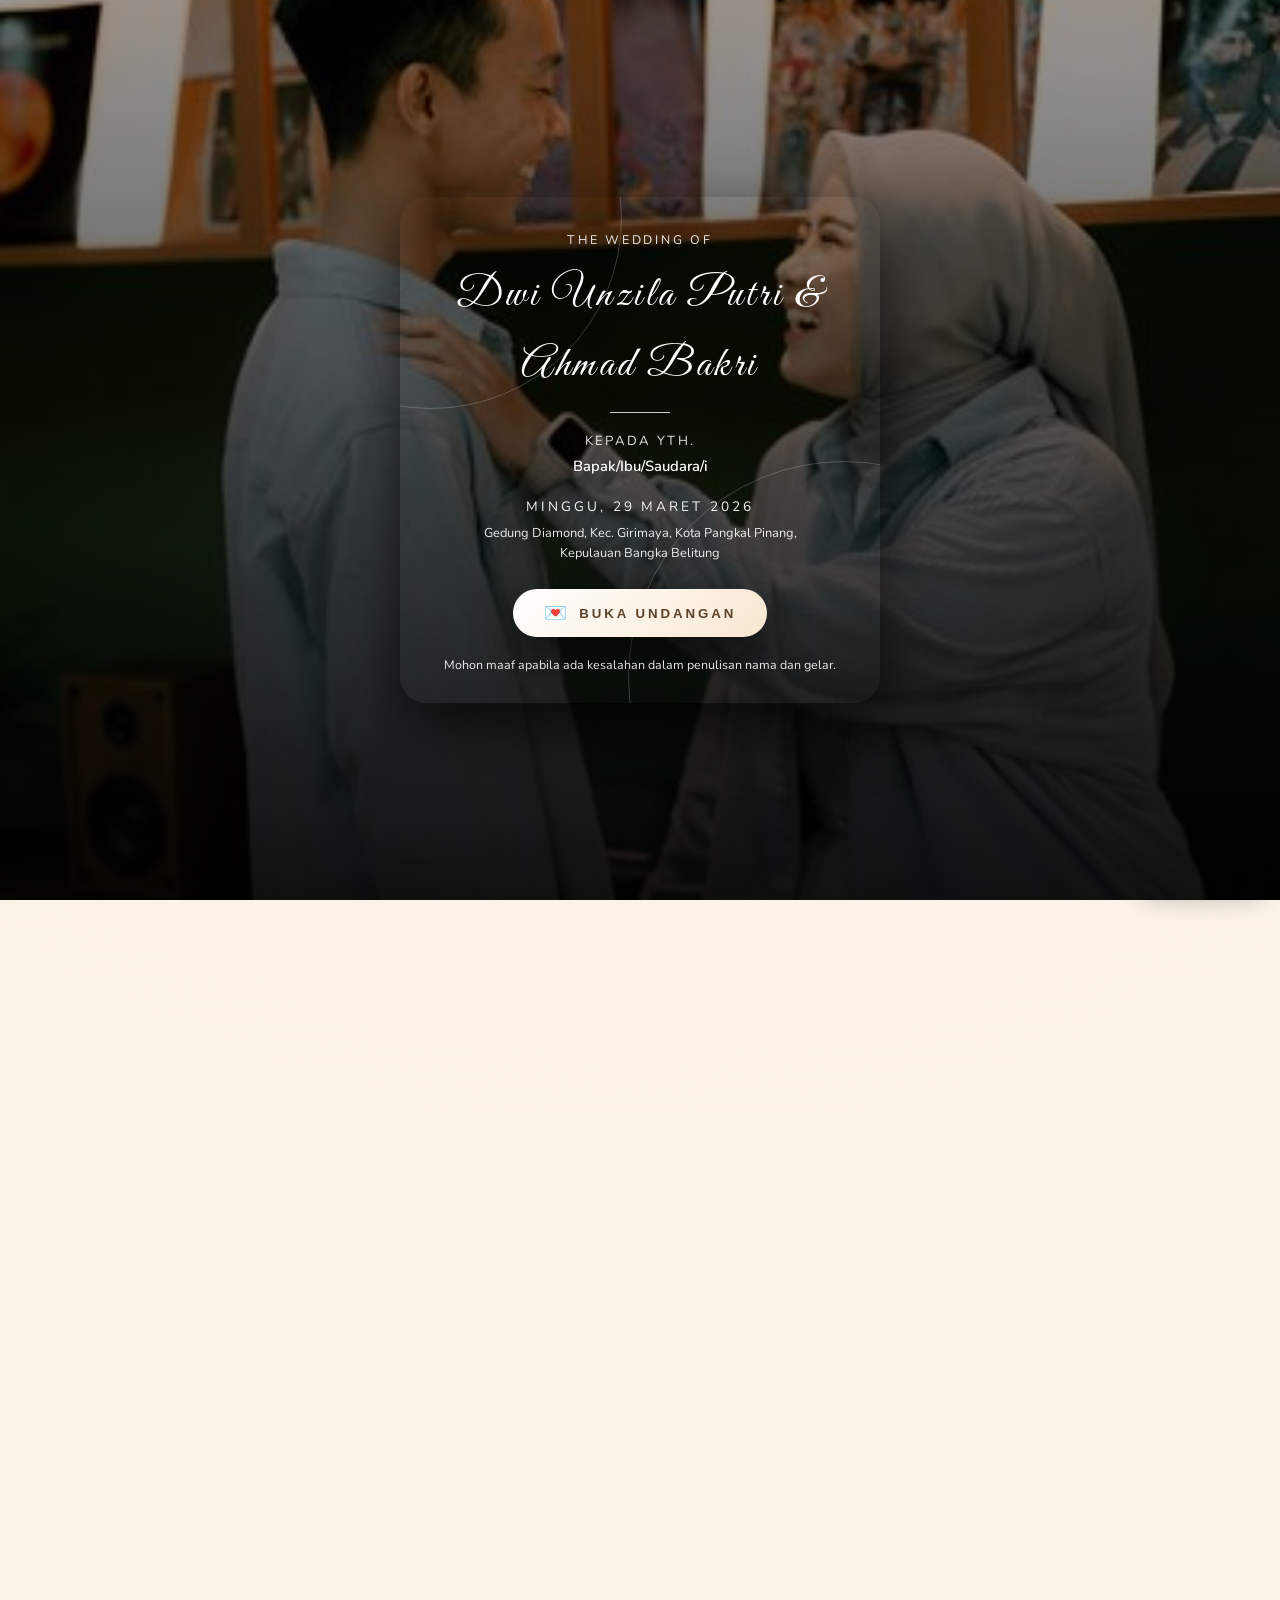
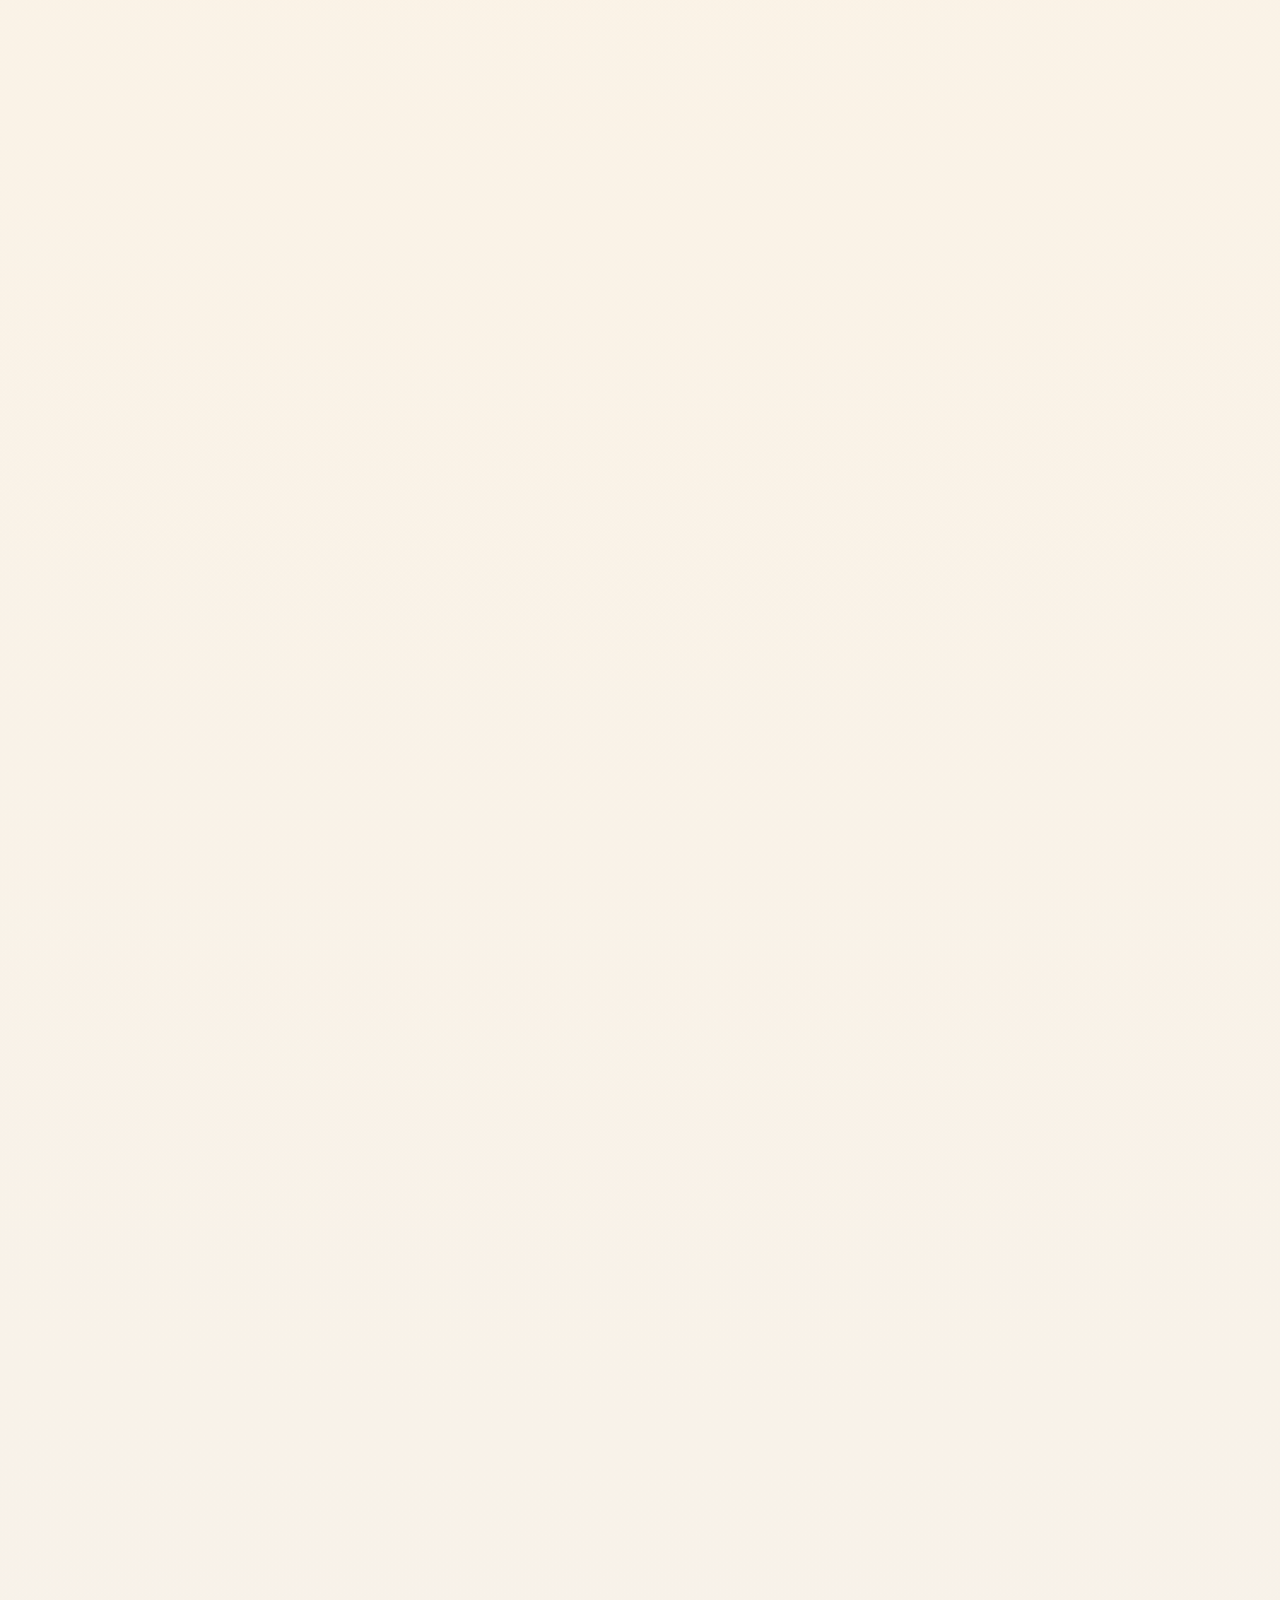
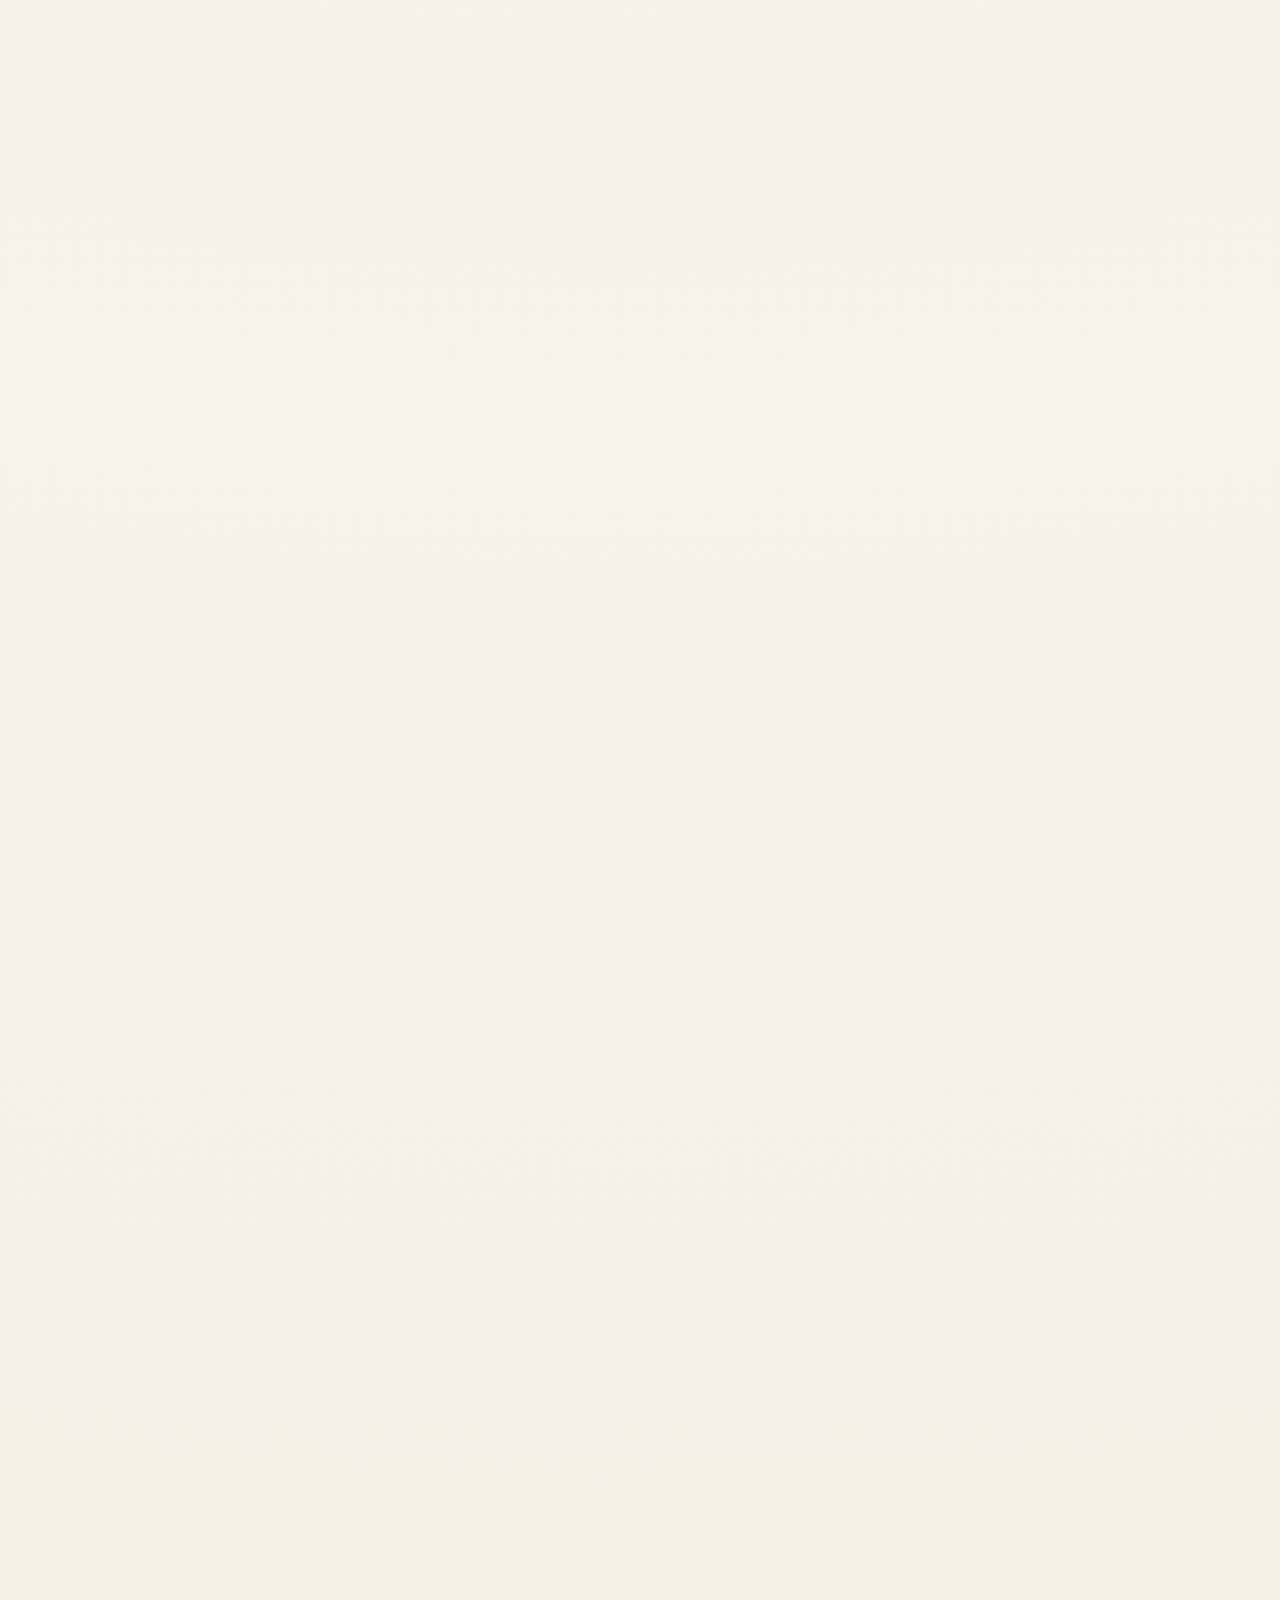
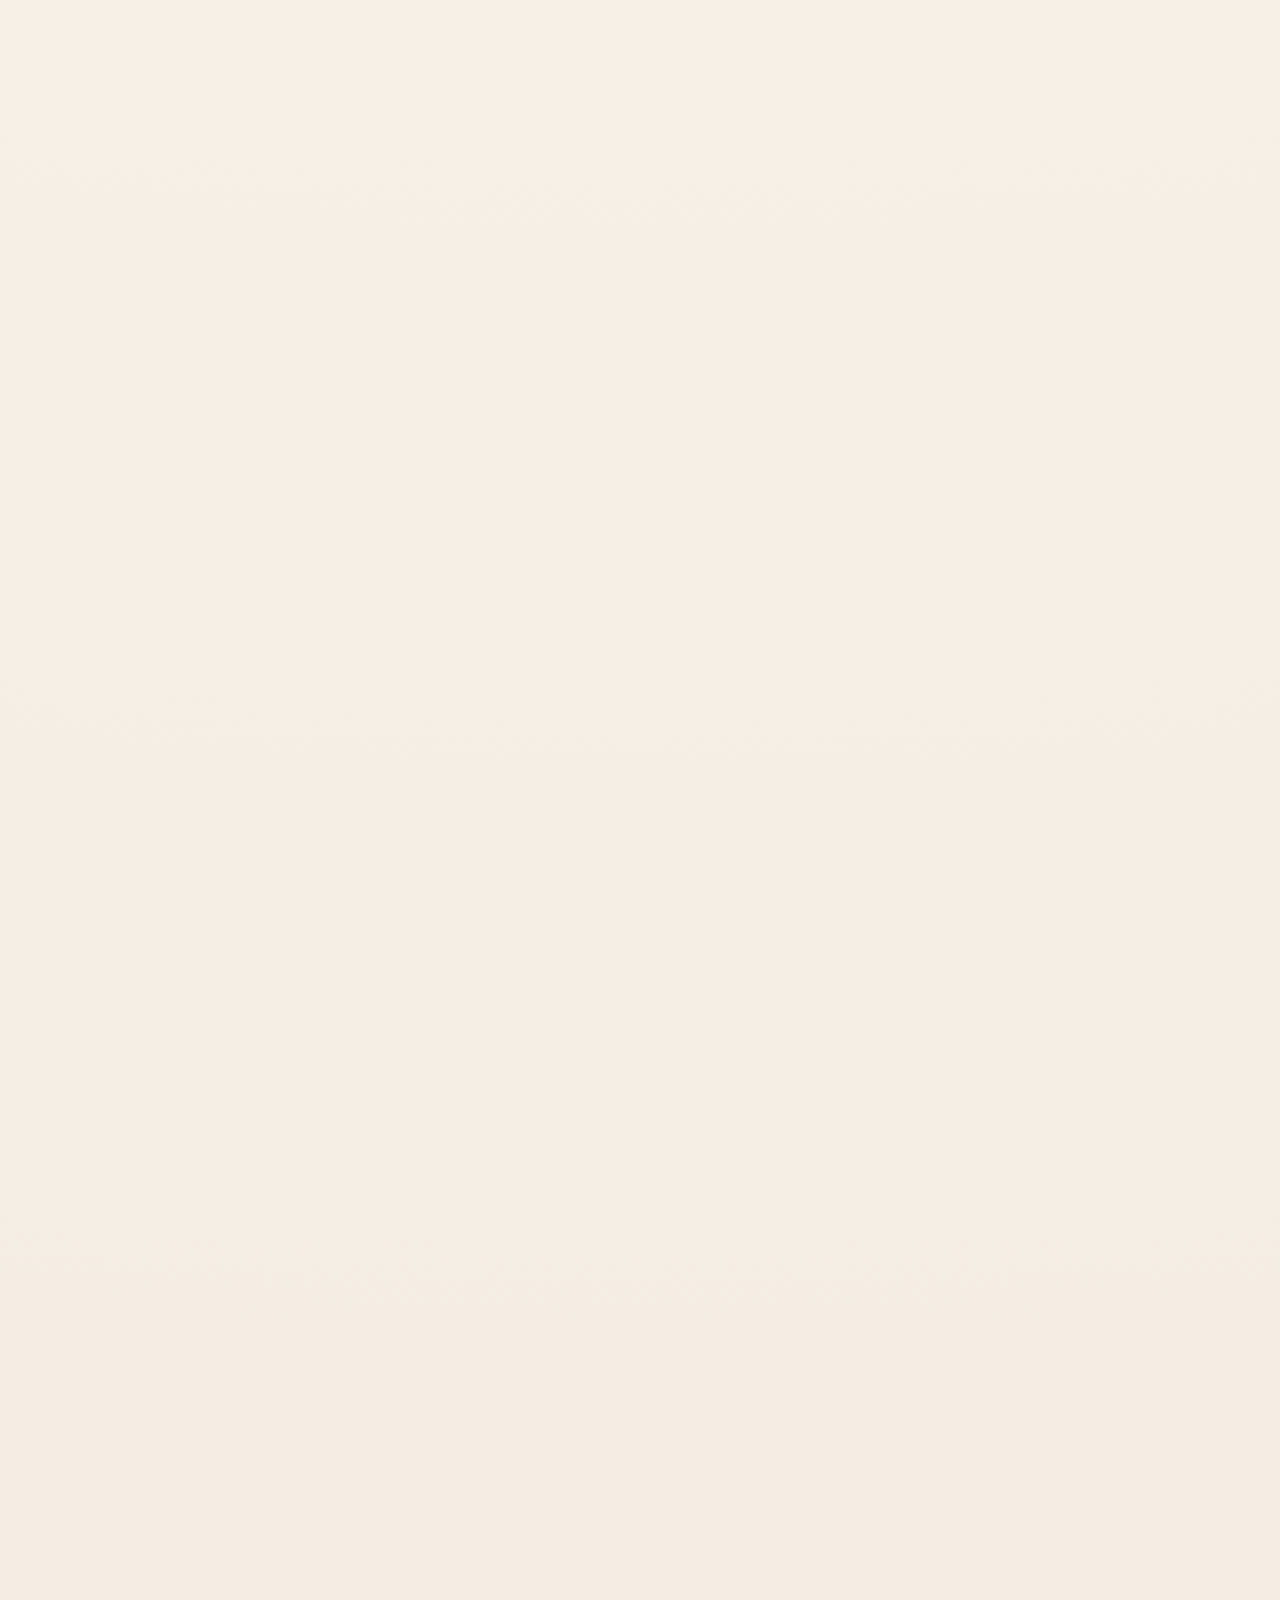
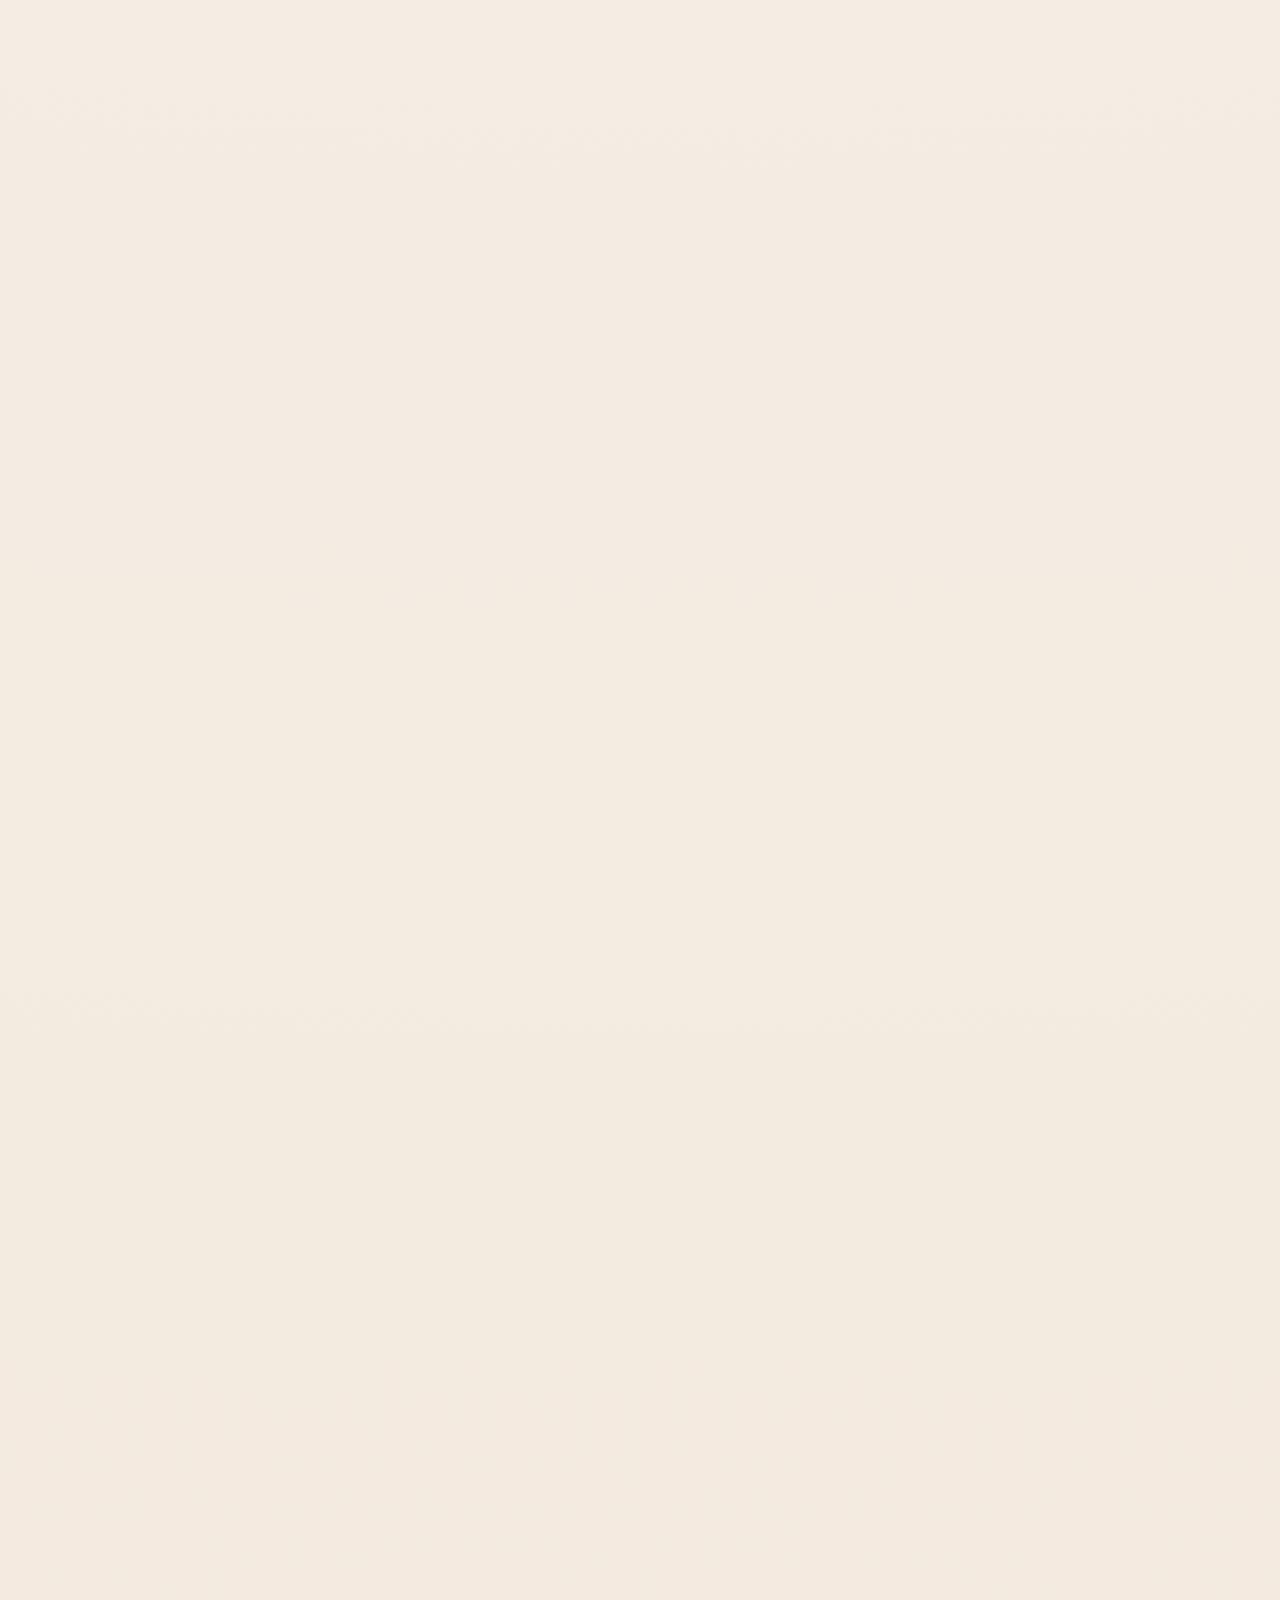
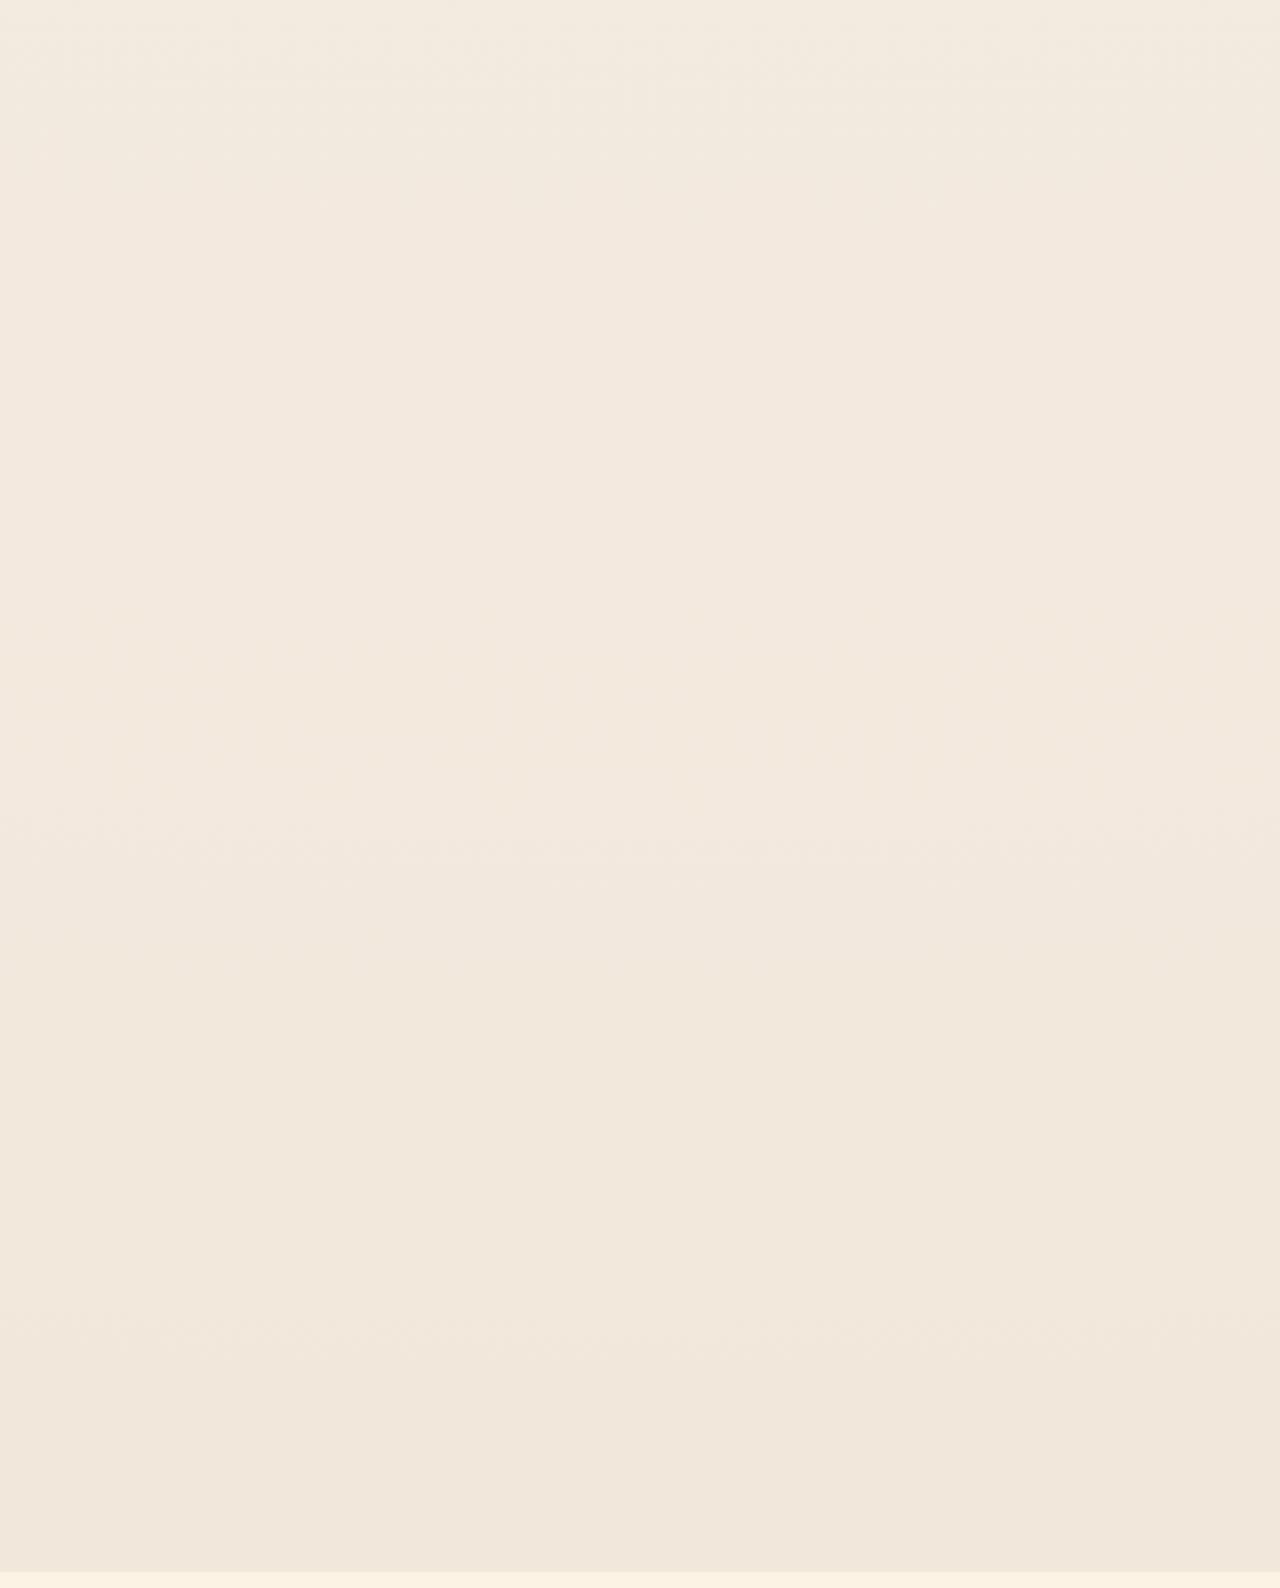
==== index.html @ 52fe36de "merubah jam, dll" ====
<!DOCTYPE html>
<html lang="id">
<head>
  <meta charset="UTF-8" />
  <title>Undangan Pernikahan Dwi Unzila Putri &amp; Ahmad Bakri</title>
  <meta name="viewport" content="width=device-width, initial-scale=1" />
  <meta name="description" content="Undangan pernikahan Dwi Unzila Putri &amp; Ahmad Bakri - Minggu, 29 Maret 2026 di Gedung Diamond, Kec. Girimaya, Kota Pangkal Pinang, Kepulauan Bangka Belitung.">

  <!-- Preload Critical Assets -->
  <link rel="preconnect" href="https://fonts.googleapis.com">
  <link rel="preconnect" href="https://fonts.gstatic.com" crossorigin>
  <link rel="preconnect" href="https://www.gstatic.com">
  
  <!-- Restored aesthetic fonts (Cinzel, Nunito, Great Vibes) -->
  <link href="https://fonts.googleapis.com/css2?family=Cinzel:wght@400;500;600;700&family=Nunito:wght@300;400;500;600;700&family=Great+Vibes&display=swap" rel="stylesheet">
  <link rel="stylesheet" href="styles.css">
  <link rel="manifest" href="manifest.json">
  
</head>
<body class="locked">

  <!-- Musik (lazy load) -->
  <audio id="bgm" loop preload="metadata">
    <source src="bergema.mp3" type="audio/mpeg">
  </audio>

  <!-- COVER -->
  <div id="cover">
    <div id="coverInner">
      <div class="cover-content">
        <div class="cover-sub">The Wedding of</div>
        <div class="cover-names">Dwi Unzila Putri &amp; Ahmad Bakri</div>
        <div class="cover-line"></div>
        <div class="cover-greeting">Kepada Yth.</div>
        <div class="cover-guest" id="guestNameCover">Bapak/Ibu/Saudara/i</div>

        <div class="cover-date">Minggu, 29 Maret 2026</div>
        <div class="cover-location">
          Gedung Diamond, Kec. Girimaya, Kota Pangkal Pinang,<br />Kepulauan Bangka Belitung
        </div>

        <button id="btnOpenCover" class="cover-btn">
          <span class="icon">💌</span><span>Buka Undangan</span>
        </button>

        <p class="cover-note">
          Mohon maaf apabila ada kesalahan dalam penulisan nama dan gelar.
        </p>
        <!-- <p style="font-size:0.9rem; margin-top:0.6rem; opacity:0.9;">Lagu: <strong>Bergema Sampai Selamanya</strong> — Nadhif Basalamah (<a href="https://www.youtube.com/watch?v=gvunApwKIiY&list=RDgvunApwKIiY&start_radio=1" target="_blank" rel="noopener noreferrer">YouTube</a>)</p> -->
      </div>
    </div>
  </div>

  <!-- Top Nav -->
  <div class="top-nav">
    <div class="top-nav-inner">
      <span class="brand">Zila &amp; Bakri</span>
      <button class="nav-toggle" id="navToggle">☰</button>
      <div class="nav-links" id="navLinks">
        <button data-scroll="#hero">Home</button>
        <button data-scroll="#welcome">Welcome</button>
        <button data-scroll="#couple">Mempelai</button>
        <button data-scroll="#story">Love Story</button>
        <button data-scroll="#event">Event</button>
        <button data-scroll="#location">Lokasi</button>
        <button data-scroll="#gift">Wedding Gift</button>
        <button data-scroll="#rsvp">RSVP</button>
        <button data-scroll="#gallery">Galeri</button>
        <button data-scroll="#livestream">Livestream</button>
      </div>
    </div>
  </div>

  <!-- Floating FAB -->
  <div class="floating-actions">
    <div class="fab" id="fabRSVP">
      <span class="icon">💚</span><span>RSVP</span>
    </div>
    <div class="fab" id="fabMusic">
      <span class="icon">🎵</span><span id="fabMusicLabel">Musik On/Off</span>
    </div>
  </div>

  <!-- PAGE -->
  <main id="page">
    <!-- HERO -->
    <section id="hero" class="hero">

      <div class="hero-inner">
        <div class="hero-left">
          <div class="hero-left-sub">The Wedding of</div>
          <div class="hero-names">Dwi Unzila Putri &amp; Ahmad Bakri</div>
          <div class="hero-line"></div>
          <div class="hero-date">Minggu, 29 Maret 2026</div>
          <div class="hero-location">
            Gedung Diamond, Kec. Girimaya, Kota Pangkal Pinang,<br />Kepulauan Bangka Belitung
          </div>

          <div class="countdown-wrapper">
            <div class="countdown-label">Menuju Akad Nikah</div>
            <div id="countdown" class="countdown">
              <div class="countdown-item">
                <span id="cd-days" class="countdown-number">00</span>
                <span class="countdown-text">Hari</span>
              </div>
              <div class="countdown-item">
                <span id="cd-hours" class="countdown-number">00</span>
                <span class="countdown-text">Jam</span>
              </div>
              <div class="countdown-item">
                <span id="cd-minutes" class="countdown-number">00</span>
                <span class="countdown-text">Menit</span>
              </div>
              <div class="countdown-item">
                <span id="cd-seconds" class="countdown-number">00</span>
                <span class="countdown-text">Detik</span>
              </div>
            </div>
            <div id="countdown-finish" style="display:none; font-size:0.8rem; margin-top:0.4rem; opacity:0.9;">
              Acara akad nikah telah berlangsung. Terima kasih atas doa dan restu Anda.
            </div>
          </div>

          <p class="hero-p">
            Tanpa mengurangi rasa hormat, kami mengundang Bapak/Ibu/Saudara/i untuk
            menghadiri acara pernikahan kami serta memberikan doa restu.
          </p>
        </div>

        <div class="hero-right">
          <div class="hero-photo-main reveal">
            <img src="foto/galeri/ZAR03742.jpg" alt="Dwi Unzila Putri &amp; Ahmad Bakri" loading="lazy" decoding="async" />
          </div>
          <div class="hero-mini-row">
            <div class="hero-mini reveal">
              <img src="foto/cpw.jpg" alt="Mempelai Wanita" loading="lazy" decoding="async" />
            </div>
            <div class="hero-mini reveal">
              <img src="foto/cpp.jpg" alt="Mempelai Pria" loading="lazy" decoding="async" />
            </div>
          </div>

          <div class="hero-scroll-indicator">
            <span>Gulir ke bawah</span>
            <span class="icon">⬇</span>
          </div>
        </div>
      </div>
    </section>

    <!-- WELCOME -->
    <section id="welcome" class="section-decor">
      <div class="container">
        <div class="intro-grid">
          <div class="intro-text-block reveal hover-rise">
            <div class="intro-heading">Welcome To Our Wedding</div>
            <p>
              Dengan memohon rahmat dan ridha Allah Subhanahu Wa Ta'ala, kami bermaksud
              menyelenggarakan akad dan resepsi pernikahan putra-putri kami:
            </p>
            <p style="margin-top:0.8rem;">
              Tuhan membuat segala sesuatu indah pada waktu-Nya, indah saat Dia
              mempertemukan, indah saat Dia menumbuhkan kasih, dan indah saat Dia
              mempersatukan kami dalam pernikahan yang suci.
            </p>
          </div>

          <div class="intro-quote-card reveal hover-rise">
            <div class="intro-quote-inner">
              <span class="arab">
                وَمِنْ آيَاتِهِ أَنْ خَلَقَ لَكُمْ مِنْ أَنفُسِكُمْ أَزْوَاجًا
                لِتَسْكُنُوا إِلَيْهَا وَجَعَلَ بَيْنَكُمْ مَوَدَّةً وَرَحْمَةً
              </span>
              <div>
                "Dan di antara tanda-tanda (kebesaran)-Nya ialah Dia menciptakan pasangan-pasangan
                untukmu dari jenismu sendiri, agar kamu cenderung dan merasa tenteram kepadanya,
                dan Dia menjadikan di antaramu rasa kasih dan sayang."
              </div>
              <small>(QS. Ar-Rum: 21)</small>
            </div>
          </div>
        </div>
      </div>
    </section>

    <!-- COUPLE -->
    <section id="couple" class="section-decor">
      <div class="container">
        <h2 class="section-title">Mempelai</h2>
        <p class="section-subtitle">Yang Berbahagia</p>
        <div class="section-divider"></div>

        <div class="couple-grid">
          <!-- Bride -->
          <div class="person-card reveal hover-rise">
            <div class="person-inner">
              <div class="person-photo">
                <img src="foto/cpw.jpg" alt="Dwi Unzila Putri" loading="lazy" decoding="async" />
              </div>
              <div class="person-role">Mempelai Wanita</div>
              <div class="person-name">Dwi Unzila Putri, A. Md. Stat.</div>
              <div class="person-full">
                <small style="font-size:0.85rem; opacity:0.8;">(Zila)</small><br />
                <span style="font-size:0.88rem;">Putri dari Bapak <strong>Abdurrani, S.H.</strong><br /> &amp; Ibu <strong>Tri Sugiharti, S.K.M., M.K.M.</strong></span>
              </div>
              <a class="person-ig" href="https://www.instagram.com/dwiunzila" target="_blank" rel="noopener noreferrer">
                <span class="icon">📸</span><span>@dwiunzila</span>
              </a>
            </div>
          </div>

          <!-- Groom -->
          <div class="person-card reveal hover-rise">
            <div class="person-inner">
              <div class="person-photo">
                <img src="foto/cpp.jpg" alt="Ahmad Bakri" loading="lazy" decoding="async" />
              </div>
              <div class="person-role">Mempelai Pria</div>
              <div class="person-name">Ahmad Bakri, A. Md. Stat.</div>
              <div class="person-full">
                <small style="font-size:0.85rem; opacity:0.8;">(Bakri)</small><br />
                <span style="font-size:0.88rem;">Putra dari Bapak <strong>H. Sahipan</strong><br /> &amp; Ibu <strong>Hj. Halidah</strong></span>
              </div>
              <a class="person-ig" href="https://www.instagram.com/ahmdbakrii" target="_blank" rel="noopener noreferrer">
                <span class="icon">📸</span><span>@ahmdbakrii</span>
              </a>
            </div>
          </div>
        </div>
      </div>
    </section>

    <!-- LOVE STORY – 3D CARD CAROUSEL -->
    <section id="story" class="section-decor">
      <div class="container">
        <h2 class="section-title">Love Story</h2>
        <p class="section-subtitle">Perjalanan Kami</p>
        <div class="section-divider"></div>

        <div class="story-carousel-wrapper reveal">
          <div class="story-carousel-shell hover-rise">
            <!-- motion graphic bubble love story -->
            <span class="motion-orb story-1"></span>
            <span class="motion-orb story-2"></span>

            <div class="story-intro-label">Kisah Singkat</div>
            <div class="story-intro-title">Perjalanan yang Allah Rangkai dengan Indah</div>
            <p class="story-intro-text">
              Setiap pertemuan memiliki waktu, setiap perjalanan memiliki cerita.
              Inilah rangkaian kisah kami dari awal mula hingga akhirnya mantap
              melangkah menuju akad dan kehidupan baru bersama.
            </p>

            <button class="story-nav prev" id="storyPrev">‹</button>
            <button class="story-nav next" id="storyNext">›</button>

            <div class="story-track" id="storyTrack">
              <!-- dua kartu bayangan di belakang -->
              <div class="story-depth-layer back-2"></div>
              <div class="story-depth-layer back-1"></div>

              <!-- Slide 1 -->
              <article class="story-slide active" data-index="0">
                <div class="story-photo-frame">
                  <img src="foto/galeri/ZAR03652.jpg" alt="Awal Mula - Masa Kuliah" loading="lazy" decoding="async" />
                  <div class="story-photo-tag">
                    <span>01</span><span>Awal Mula</span>
                  </div>
                </div>
                <div class="story-text-block">
                  <div class="story-step-pill">
                    <span>📖</span><span>Awal Mula</span>
                  </div>
                  <div class=\"story-step-label\"><strong>Semua berawal dari layar yang sama</strong></div>
                  <p class=\"story-text\">
                    <span class=\"icon\">✨</span>
                    Kami dipertemukan bukan oleh takdir yang dramatis, melainkan oleh sebuah ruang virtual.
                    Duduk di kelas yang sama sebagai mahasiswa baru, saling melihat nama di layar, namun tak pernah benar-benar saling menyapa.
                    Hanya sekadar tahu, tanpa pernah berbincang.
                    Siapa sangka, dari pertemuan sederhana itu, semesta sedang menulis awal kisah kami.
                  </p>
                </div>
              </article>

              <!-- Slide 2 -->
              <article class="story-slide" data-index="1">
                <div class="story-photo-frame">
                  <img src="foto/galeri/_ZAR2984.jpg" alt="Pertemuan di Kantor" loading="lazy" decoding="async" />
                  <div class="story-photo-tag">
                    <span>02</span><span>Pertemuan</span>
                  </div>
                </div>
                <div class="story-text-block">
                  <div class="story-step-pill">
                    <span>🌱</span><span>Pertemuan</span>
                  </div>
                  <div class=\"story-step-label\"><strong>Takdir mempertemukan kami kembali</strong></div>
                  <p class=\"story-text\">
                    <span class=\"icon\">✨</span>
                    Ketika semua aktivitas mulai kembali normal, kami kembali dipertemukan—kali ini bukan lewat layar, melainkan tatap muka di ruang kelas yang sama.
                    Pertemuan yang dulu terasa biasa, perlahan menjadi berbeda.
                    Dari sekadar teman sekelas, kami mulai berbagi cerita, tawa, dan waktu.
                  </p>
                </div>
              </article>

              <!-- Slide 3 -->
              <article class="story-slide" data-index="2">
                <div class="story-photo-frame">
                  <img src="foto/galeri/ZAR03719.jpg" alt="Perjalanan Kasih" loading="lazy" decoding="async" />
                  <div class="story-photo-tag">
                    <span>03</span><span>Perjalanan Kasih</span>
                  </div>
                </div>
                <div class="story-text-block">
                  <div class="story-step-pill">
                    <span>💞</span><span>Perjalanan Kasih</span>
                  </div>
                  <div class=\"story-step-label\"><strong>Kenyamanan itu tumbuh tanpa kami sadari</strong></div>
                  <p class=\"story-text\">
                    <span class=\"icon\">✨</span>
                    Hari demi hari, pertemuan yang semakin intens membuat kami saling mengenal lebih dalam.
                    Ada rasa yang tumbuh pelan-pelan—hangat dan menenangkan.
                    Kami belajar memahami satu sama lain, menemani proses jatuh bangun di bangku kuliah, dan berjalan berdampingan melewati fase demi fase kehidupan kampus.
                    Dan pada akhirnya, kisah ini resmi dimulai.
                  </p>
                </div>
              </article>

              <!-- Slide 4 -->
              <article class="story-slide" data-index="3">
                <div class="story-photo-frame">
                  <img src="foto/galeri/ZAR03742.jpg" alt="Momen Lamaran" loading="lazy" decoding="async" />
                  <div class="story-photo-tag">
                    <span>04</span><span>Komitmen</span>
                  </div>
                </div>
                <div class="story-text-block">
                  <div class="story-step-pill">
                    <span>💍</span><span>Ikatan Janji</span>
                  </div>
                  <div class=\"story-step-label\"><strong>Cinta diuji oleh jarak, namun tak pernah goyah</strong></div>
                  <p class=\"story-text\">
                    <span class=\"icon\">✨</span>
                    Di penghujung masa kuliah, tepat saat wisuda, kami mempertemukan dua keluarga untuk pertama kalinya.
                    Sebuah langkah kecil menuju niat yang lebih besar.
                    <br /><br />
                    Namun perjalanan tak selalu mudah.
                    Jarak sempat memisahkan kami antara dua pulau.
                    Setelah sekian lama terbiasa bersama, kini kami belajar mencintai lewat doa dan kabar.
                    Meski tak mudah, jarak justru menguatkan keyakinan kami.
                  </p>
                </div>
              </article>

              <!-- Slide 5 -->
              <article class="story-slide" data-index="4">
                <div class="story-photo-frame">
                  <img src="foto/galeri/_ZAR3040.jpg" alt="Menuju Hari Bahagia" loading="lazy" decoding="async" />
                  <div class="story-photo-tag">
                    <span>05</span><span>Hari Bahagia</span>
                  </div>
                </div>
                <div class="story-text-block">
                  <div class="story-step-pill">
                    <span>🤍</span><span>Menuju Hari Bahagia</span>
                  </div>
                  <div class=\"story-step-label\"><strong>Kini, kami memilih untuk bersama</strong></div>
                  <p class=\"story-text\">
                    <span class=\"icon\">✨</span>
                    Hingga akhirnya, waktu mempertemukan kami kembali.
                    Bukan lagi sebagai dua mahasiswa yang dipertemukan di kelas yang sama,
                    melainkan dua hati yang telah mantap memilih satu tujuan.
                    <br /><br />
                    Dengan penuh rasa syukur dan cinta,
                    kami memutuskan untuk melangkah ke jenjang pernikahan—
                    memulai bab baru sebagai pasangan hidup,
                    dan menjadikannya hari terindah dalam perjalanan kami.
                  </p>
                </div>
              </article>
            </div>

            <!-- progress indicator -->
            <div class="story-progress">
              <div class="story-progress-line">
                <div class="story-progress-fill" id="storyProgressFill"></div>
              </div>
              <div class="story-progress-steps">
                <span class="story-progress-step active" data-step="0">Awal</span>
                <span class="story-progress-step" data-step="1">Pertemuan</span>
                <span class="story-progress-step" data-step="2">Kasih</span>
                <span class="story-progress-step" data-step="3">Komitmen</span>
                <span class="story-progress-step" data-step="4">Bahagia</span>
              </div>
            </div>
          </div>

          <div class="story-dots">
            <button class="story-dot active" data-slide="0"></button>
            <button class="story-dot" data-slide="1"></button>
            <button class="story-dot" data-slide="2"></button>
            <button class="story-dot" data-slide="3"></button>
            <button class="story-dot" data-slide="4"></button>
          </div>
        </div>
      </div>
    </section>

    <!-- EVENT -->
    <section id="event" class="section-decor">
      <div class="container">
        <h2 class="section-title">Wedding</h2>
        <p class="section-subtitle">Event</p>
        <div class="section-divider"></div>

        <div class="events-wrapper">
          <!-- Akad -->
          <div class="event-card reveal hover-rise">
            <div class="event-inner">
              <div class="event-type">Akad Nikah</div>
              <div class="event-title">Akad Pernikahan</div>

              <div class="event-detail">
                <span class="icon">📅</span>
                <div>
                  Minggu, 29 Maret 2026<br />
                  <strong>Pukul 07.00 WIB - Selesai</strong>
                </div>
              </div>
              <div class="event-detail">
                <span class="icon">📍</span>
                <div>
                  <span class="event-location">Gedung Diamond</span><br />
                  Kec. Girimaya, Kota Pangkal Pinang,<br />Kepulauan Bangka Belitung
                </div>
              </div>
              <p class="event-note">
                Mohon kehadirannya 15–30 menit sebelum akad dimulai.
              </p>
              <a class="event-link"
                 href="https://maps.app.goo.gl/fz5obsUVBLMypQAr8"
                 target="_blank"
                 rel="noopener noreferrer">
                <span class="icon">🗺️</span><span>Buka di Maps</span>
              </a>
              <a class="event-link event-link-secondary"
                 href="https://www.google.com/calendar/render?action=TEMPLATE&text=Akad+Pernikahan+Dwi+Unzila+Putri+%26+Ahmad+Bakri&dates=20260329T010000Z/20260329T020000Z&details=Akad+nikah+Dwi+Unzila+Putri+%26+Ahmad+Bakri+di+Gedung+Diamond&location=Gedung+Diamond,+Kec.+Girimaya,+Kota+Pangkal+Pinang,+Bangka+Belitung"
                 target="_blank"
                 rel="noopener noreferrer">
                <span class="icon">➕</span><span>Simpan ke Kalender</span>
              </a>
            </div>
          </div>

          <!-- Resepsi -->
          <div class="event-card reveal hover-rise">
            <div class="event-inner">
              <div class="event-type">Walimatul 'Ursy</div>
              <div class="event-title">Resepsi Pernikahan</div>

              <div class="event-detail">
                <span class="icon">📅</span>
                <div>
                  Minggu, 29 Maret 2026<br />
                  <strong>Pukul 10.00 WIB - Selesai</strong>
                </div>
              </div>
              <div class="event-detail">
                <span class="icon">📍</span>
                <div>
                  <span class="event-location">Gedung Diamond</span><br />
                  Kec. Girimaya, Kota Pangkal Pinang,<br />Kepulauan Bangka Belitung
                </div>
              </div>
              <p class="event-note">
                Kehadiran dan doa restu Bapak/Ibu/Saudara/i merupakan hadiah
                terindah bagi kami.
              </p>
              <a class="event-link"
                 href="https://maps.app.goo.gl/fz5obsUVBLMypQAr8"
                 target="_blank"
                 rel="noopener noreferrer">
                <span class="icon">🗺️</span><span>Buka di Maps</span>
              </a>
              <a class="event-link event-link-secondary"
                 href="https://www.google.com/calendar/render?action=TEMPLATE&text=Resepsi+Pernikahan+Dwi+Unzila+Putri+%26+Ahmad+Bakri&dates=20260329T030000Z/20260329T060000Z&details=Resepsi+pernikahan+Dwi+Unzila+Putri+%26+Ahmad+Bakri+di+Gedung+Diamond&location=Gedung+Diamond,+Kec.+Girimaya,+Kota+Pangkal+Pinang,+Bangka+Belitung"
                 target="_blank"
                 rel="noopener noreferrer">
                <span class="icon">➕</span><span>Simpan ke Kalender</span>
              </a>
            </div>
          </div>
        </div>
      </div>
    </section>

    <!-- LOKASI -->
    <section id="location" class="section-decor">
      <div class="container">
        <h2 class="section-title">Lokasi Acara</h2>
        <p class="section-subtitle">Petunjuk Lokasi</p>
        <div class="section-divider"></div>

        <div class="card-soft map-card reveal hover-rise">
          <div class="map-card-header">
            <div class="map-card-icon">📍</div>
            <div class="map-card-info">
              <h3 class="map-card-title">Gedung Diamond</h3>
              <p class="map-card-address">Kec. Girimaya, Kota Pangkal Pinang<br />Kepulauan Bangka Belitung</p>
            </div>
          </div>
          <div class="map-card-container">
            <iframe
              loading="lazy"
              referrerpolicy="no-referrer-when-downgrade"
              src="https://www.google.com/maps/embed?pb=!1m18!1m12!1m3!1d3989.3242644906006!2d106.1044291!3d-2.1066667!2m3!1f0!2f0!3f0!3m2!1i1024!2i768!4f13.1!3m3!1m2!1s0x2e22c725489f3419%3A0x97185927705aa556!2sGedung%20Diamond%20Terminal%20Girimaya%2C%20Bukitbesar%2C%20Girimaya%2C%20Pangkal%20Pinang!5e0!3m2!1sid!2sid!4v1707615873000"
              allowfullscreen=""
              style="border:0;" title="Google Maps - Gedung Diamond">
            </iframe>
          </div>
          <div class="map-card-footer">
            <a href="https://maps.app.goo.gl/wQs15AdSDGD9u3Vh6?g_st=iw" target="_blank" rel="noopener noreferrer" class="map-card-link">
              <span class="icon">🗺️</span><span>Buka di Google Maps</span>
            </a>
          </div>
        </div>
      </div>
    </section>

    <!-- WEDDING GIFT -->
    <section id="gift" class="section-decor">
      <div class="container">
        <h2 class="section-title">Wedding Gift</h2>
        <p class="section-subtitle">Tanpa Mengurangi Rasa Hormat</p>
        <div class="section-divider"></div>

        <p class="gift-intro-text reveal">
          Tanpa mengurangi rasa hormat, bagi Bapak/Ibu/Saudara/i yang ingin
          memberikan tanda kasih untuk kami, dapat melalui:
        </p>

        <div class="gift-wrapper">
          <!-- Transfer -->
          <div class="card-soft reveal hover-rise">
            <div class="gift-transfer">
              <div class="gift-transfer-inner">
                <div class="gift-transfer-header">
                  <div class="gift-transfer-icon">💳</div>
                  <div>
                    <div class="gift-transfer-title">Kirim Hadiah Secara Transfer</div>
                    <div class="gift-transfer-sub">Praktis, aman, dan penuh berkah</div>
                  </div>
                </div>

                <!-- <p class="gift-transfer-text">
                  Jika berkenan memberikan hadiah dalam bentuk transfer, Bapak/Ibu/Saudara/i
                  dapat mengirimkannya ke rekening berikut. Setiap kebaikan yang diberikan,
                  insya Allah menjadi doa dan keberkahan untuk kita semua.
                </p> -->

                <div class="gift-transfer-badge-row">
                  <div class="gift-transfer-badge">
                    <span>✅</span><span>Aman &amp; langsung diterima</span>
                  </div>
                  <div class="gift-transfer-badge">
                    <span>🕊️</span><span>Menjadi doa terbaik untuk kami</span>
                  </div>
                </div>

                <div class="gift-transfer-list">
                  <div class="gift-method">
                    <div class="gift-logo">
                      <img src="img/bri.png" alt="Bank BRI" loading="lazy" decoding="async" width="48" height="48">
                    </div>
                    <div class="gift-info-main">
                      <div class="gift-bank-name">Bank BRI</div>
                      <div class="gift-rek" id="rek-fadil">125701008904501</div>
                      <div class="gift-name">a.n. Ahmad Bakri</div>
                    </div>
                  </div>
                  <button class="copy-btn" data-copy-target="rek-fadil">
                    <span class="icon">📋</span><span>Salin Nomor Rekening</span>
                  </button>

                  <div class="gift-method">
                    <div class="gift-logo">
                      <img src="img/bri.png" alt="Bank BRI" loading="lazy" decoding="async" width="48" height="48">
                    </div>
                    <div class="gift-info-main">
                      <div class="gift-bank-name">Bank BRI</div>
                      <div class="gift-rek" id="rek-nisa">125701008901503</div>
                      <div class="gift-name">a.n. Dwi Unzila Putri</div>
                    </div>
                  </div>
                  <button class="copy-btn" data-copy-target="rek-nisa">
                    <span class="icon">📋</span><span>Salin Nomor Rekening</span>
                  </button>
                </div>

                <p class="gift-note">
                  Doa restu dari Bapak/Ibu/Saudara/i sudah sangat berarti bagi kami.
                  Jika berkenan berbagi melalui transfer, kami menerimanya dengan penuh rasa syukur.
                  Semoga Allah SWT membalas segala kebaikan dengan pahala yang berlipat ganda. 🤍
                </p>
              </div>
            </div>
          </div>

          <!-- Kado fisik -->
          <div class="card-soft reveal hover-rise">
            <div class="gift-physical">
              <div class="gift-physical-inner">
                <div class="gift-physical-header">
                  <div class="gift-physical-icon">🎁</div>
                  <div>
                    <div class="gift-physical-title">Kirim Hadiah / Kado Fisik</div>
                    <div class="gift-physical-sub">Dengan Penuh Rasa Syukur</div>
                  </div>
                </div>
                <div class="gift-physical-body">
                  <p>
                    Bagi Bapak/Ibu/Saudara/i yang ingin mengirimkan kado secara langsung,
                    kami dengan senang hati menerimanya melalui alamat berikut.
                  </p>

                  <!-- Pengisi / hiasan singkat
                  <ul class="gift-steps">
                    <li class="gift-step-item">
                      Terima kasih atas setiap perhatian, doa, dan hadiah yang Bapak/Ibu/Saudara/i titipkan.
                    </li>
                    <li class="gift-step-item">
                      Setiap kado menjadi pengingat akan kasih sayang yang mengiringi langkah baru kami.
                    </li>
                    <li class="gift-step-item">
                      Semoga Allah membalas kebaikan Anda dengan keberkahan yang berlipat ganda.
                    </li>
                  </ul> -->

                  <div class="gift-physical-address" id="alamat-kado">
                    <strong>Penerima:</strong> Dwi Unzila Putri<br />
                    <strong>Alamat:</strong> Jalan Kayu Putih Gang Bima II, RT.3/RW.1, Kel. Bukit Sari,
                    Kec. Gerunggang, Kota Pangkal Pinang, Kepulauan Bangka Belitung
                  </div>

                  <div class="gift-physical-tools">
                    <button class="copy-btn" data-copy-target="alamat-kado">
                      <span class="icon">📋</span><span>Salin Alamat Penerima</span>
                    </button>
                  </div>

                  <div class="gift-physical-smallnote">
                    Semoga setiap kado yang dikirimkan menjadi wasilah bertambahnya keberkahan
                    dan kebaikan bagi kita semua. Kami ucapkan terima kasih yang sebesar-besarnya
                    atas segala perhatian dan kasih sayang yang diberikan.
                  </div>
                </div>
              </div>
            </div>
          </div>
          <!-- end kado fisik -->
        </div>
      </div>
    </section>

    <!-- RSVP -->
    <section id="rsvp" class="section-decor">
      <div class="container">
        <h2 class="section-title">Konfirmasi Kehadiran</h2>
        <p class="section-subtitle">RSVP</p>
        <div class="section-divider"></div>

        <div class="rsvp-wrapper">
          <!-- Info -->
          <div class="card-soft rsvp-card reveal hover-rise">
            <div class="rsvp-card-inner">
              <div class="rsvp-step-label">Informasi</div>
              <h3>Konfirmasi Kehadiran Anda</h3>
              <div class="rsvp-text">
                <p>
                  Untuk membantu kami menyiapkan segala sesuatu dengan lebih baik,
                  mohon kesediaan Bapak/Ibu/Saudara/i untuk mengisi konfirmasi
                  kehadiran. Data ini akan kami gunakan sebagai acuan dalam
                  menyiapkan tempat, konsumsi, dan kebutuhan lainnya.
                </p>
                <p style="margin-top:0.7rem;">
                  Mohon mengisi nama lengkap, status kehadiran, serta jumlah tamu
                  yang akan hadir. Ucapan dan doa juga sangat kami nantikan melalui
                  kolom pesan.
                </p>
              </div>

              <div class="rsvp-highlight">
                <div class="rsvp-pil">
                  <span class="icon">📝</span>
                  <span>Data langsung terekam ke spreadsheet panitia.</span>
                </div>
                <div class="rsvp-pil">
                  <span class="icon">💚</span>
                  <span>Ucapan bisa dituliskan sekaligus saat mengisi RSVP.</span>
                </div>
              </div>
            </div>
          </div>

          <!-- Form -->
          <div class="card-soft rsvp-card reveal hover-rise">
            <div class="rsvp-card-inner">
              <div class="rsvp-step-label">Formulir</div>
              <h3>Isi Form RSVP</h3>
              <form id="rsvpForm" class="rsvp-form">
                <div class="form-group">
                  <label for="rsvpName">Nama Lengkap</label>
                  <input type="text" id="rsvpName" required placeholder="Nama Anda" />
                </div>
                <div class="form-row">
                  <div class="form-group">
                    <label for="rsvpPhone">No. WhatsApp</label>
                    <input type="tel" id="rsvpPhone" placeholder="08xxxxxxxxxx" />
                  </div>
                  <div class="form-group">
                    <label for="rsvpStatus">Kehadiran</label>
                    <select id="rsvpStatus" required>
                      <option value="Insya Allah Hadir">Insya Allah Hadir</option>
                      <option value="Belum Pasti">Belum Pasti</option>
                      <option value="Maaf Tidak Bisa Hadir">Maaf Tidak Bisa Hadir</option>
                    </select>
                  </div>
                </div>
                <div class="form-group">
                  <label for="rsvpGuests">Jumlah Orang yang Hadir</label>
                  <input type="number" id="rsvpGuests" min="1" max="20" value="1" />
                </div>
                <div class="form-group">
                  <label for="rsvpMessage">Ucapan / Pesan</label>
                  <textarea id="rsvpMessage" rows="3" placeholder="Ucapan singkat untuk kedua mempelai"></textarea>
                </div>

                <button type="submit" class="rsvp-btn">
                  <span class="icon">💚</span><span>Kirim RSVP</span>
                </button>
                <div class="small-hint" id="rsvpStatusMsg">
                  Data RSVP akan dikirim ke spreadsheet panitia.
                </div>
              </form>
            </div>
          </div>
        </div>

        <!-- Rekap & Ucapan Unified -->
        <div class="rsvp-unified-card card-soft reveal hover-rise">
          <!-- Header -->
          <div class="rsvp-unified-header">
            <div class="rsvp-unified-title-block">
              <div class="rsvp-unified-icon">💚</div>
              <div>
                <h3 class="rsvp-unified-title">Konfirmasi & Ucapan</h3>
                <p class="rsvp-unified-subtitle">Rekap kehadiran dan doa dari tamu undangan</p>
              </div>
            </div>
          </div>

          <!-- Rekap Konfirmasi -->
          <div class="rsvp-unified-section">
            <div class="rsvp-unified-section-title">
              <span class="rsvp-section-icon">📊</span>
              <span>Rekap Konfirmasi Kehadiran</span>
            </div>
            <div class="rsvp-summary-grid">
              <div class="rsvp-summary-item">
                <div class="rsvp-summary-label">Insya Allah Hadir</div>
                <div class="rsvp-summary-count" id="rsvpSumHadir">0</div>
                <div style="font-size:0.78rem; color:#8a6b48;">Tamu yang akan hadir</div>
              </div>
              <div class="rsvp-summary-item">
                <div class="rsvp-summary-label">Belum Pasti</div>
                <div class="rsvp-summary-count" id="rsvpSumBelum">0</div>
                <div style="font-size:0.78rem; color:#8a6b48;">Masih menyesuaikan jadwal</div>
              </div>
              <div class="rsvp-summary-item">
                <div class="rsvp-summary-label">Tidak Dapat Hadir</div>
                <div class="rsvp-summary-count" id="rsvpSumTidak">0</div>
                <div style="font-size:0.78rem; color:#8a6b48;">Berhalangan hadir</div>
              </div>
            </div>
            <div class="rsvp-summary-foot">
              <strong>Total: <span id="rsvpSumTotal">0</span> tamu</strong> • Terima kasih telah mengkonfirmasi kehadiran Anda
            </div>
          </div>

          <div class="rsvp-unified-divider"></div>

          <!-- Ucapan yang Masuk -->
          <div class="rsvp-unified-section">
            <div class="rsvp-unified-section-title">
              <span class="rsvp-section-icon">💬</span>
              <span>Ucapan & Doa</span>
            </div>
            <div id="guestList" class="guest-list">
              <!-- Diisi via JS -->
            </div>
          </div>
        </div>
      </div>
    </section>

    <!-- GALERI – foto1 sampai foto25 -->
    <section id="gallery" class="section-decor">
      <div class="container">
        <h2 class="section-title">Wedding</h2>
        <p class="section-subtitle">Galery</p>
        <div class="section-divider"></div>

        <div class="gallery-grid">
          <!-- <figure class="gallery-item reveal hover-rise"><img src="foto/galeri/ZAR03652.jpg" alt="Gallery 1" loading="lazy" decoding="async"></figure> -->
          <figure class="gallery-item reveal hover-rise"><img src="foto/galeri/ZAR03714.jpg" alt="Gallery 2" loading="lazy" decoding="async"></figure>
          <figure class="gallery-item reveal hover-rise"><img src="foto/galeri/ZAR03719.jpg" alt="Gallery 3" loading="lazy" decoding="async"></figure>
          <figure class="gallery-item reveal hover-rise"><img src="foto/galeri/ZAR03742.jpg" alt="Gallery 4" loading="lazy" decoding="async"></figure>
          <figure class="gallery-item reveal hover-rise"><img src="foto/galeri/ZAR03825.jpg" alt="Gallery 5" loading="lazy" decoding="async"></figure>
          <figure class="gallery-item reveal hover-rise"><img src="foto/galeri/ZAR03829.jpg" alt="Gallery 6" loading="lazy" decoding="async"></figure>
          <figure class="gallery-item reveal hover-rise"><img src="foto/galeri/ZAR03841.jpg" alt="Gallery 7" loading="lazy" decoding="async"></figure>
          <figure class="gallery-item reveal hover-rise"><img src="foto/galeri/ZAR03926.jpg" alt="Gallery 8" loading="lazy" decoding="async"></figure>
          <figure class="gallery-item reveal hover-rise"><img src="foto/galeri/ZAR03932.jpg" alt="Gallery 9" loading="lazy" decoding="async"></figure>
          <figure class="gallery-item reveal hover-rise"><img src="foto/galeri/ZAR03951.jpg" alt="Gallery 10" loading="lazy" decoding="async"></figure>
          <figure class="gallery-item reveal hover-rise"><img src="foto/galeri/ZAR03995.jpg" alt="Gallery 11" loading="lazy" decoding="async"></figure>
          <figure class="gallery-item reveal hover-rise"><img src="foto/galeri/_ZAR2625.jpg" alt="Gallery 12" loading="lazy" decoding="async"></figure>
          <figure class="gallery-item reveal hover-rise"><img src="foto/galeri/_ZAR2647.jpg" alt="Gallery 13" loading="lazy" decoding="async"></figure>
          <figure class="gallery-item reveal hover-rise"><img src="foto/galeri/_ZAR2701.jpg" alt="Gallery 14" loading="lazy" decoding="async"></figure>
          <figure class="gallery-item reveal hover-rise"><img src="foto/galeri/_ZAR2715.jpg" alt="Gallery 15" loading="lazy" decoding="async"></figure>
          <figure class="gallery-item reveal hover-rise"><img src="foto/galeri/_ZAR2726.jpg" alt="Gallery 16" loading="lazy" decoding="async"></figure>
          <figure class="gallery-item reveal hover-rise"><img src="foto/galeri/_ZAR2732.jpg" alt="Gallery 17" loading="lazy" decoding="async"></figure>
          <figure class="gallery-item reveal hover-rise"><img src="foto/galeri/_ZAR2781.jpg" alt="Gallery 18" loading="lazy" decoding="async"></figure>
          <figure class="gallery-item reveal hover-rise"><img src="foto/galeri/_ZAR2816.jpg" alt="Gallery 19" loading="lazy" decoding="async"></figure>
          <figure class="gallery-item reveal hover-rise"><img src="foto/galeri/_ZAR2984.jpg" alt="Gallery 20" loading="lazy" decoding="async"></figure>
          <figure class="gallery-item reveal hover-rise"><img src="foto/galeri/_ZAR3001.jpg" alt="Gallery 21" loading="lazy" decoding="async"></figure>
          <figure class="gallery-item reveal hover-rise"><img src="foto/galeri/_ZAR3025.jpg" alt="Gallery 22" loading="lazy" decoding="async"></figure>
          <figure class="gallery-item reveal hover-rise"><img src="foto/galeri/_ZAR3040.jpg" alt="Gallery 23" loading="lazy" decoding="async"></figure>
          <figure class="gallery-item reveal hover-rise"><img src="foto/galeri/_ZAR3191.jpg" alt="Gallery 24" loading="lazy" decoding="async"></figure>
          <figure class="gallery-item reveal hover-rise"><img src="foto/galeri/_ZAR3246.jpg" alt="Gallery 25" loading="lazy" decoding="async"></figure>
        </div>
      </div>
    </section>

    
    
    <!-- LIVESTREAM 
    <section id="livestream" class="section-decor">
      <div class="container">
        <h2 class="section-title">Saksikan Acara</h2>
        <p class="section-subtitle">Live Streaming</p>
        <div class="section-divider"></div>

        <div class="card-soft reveal hover-rise">
          <div class="livestream-card">
            <div class="livestream-card-inner">
              <div class="livestream-header">
                <div class="livestream-icon">📹</div>
                <div>
                  <div class="livestream-title">Saksikan Acara Kami</div>
                  <div class="livestream-sub">Ikuti momen spesial secara langsung</div>
                </div>
              </div>
              <p class="livestream-text">
                Bagi yang tidak bisa hadir secara langsung, Anda dapat menyaksikan acara secara live streaming. 
                Tautan akan tersedia pada hari acara.
              </p>
              <div class="livestream-links">
                <div class="livestream-link-item">
                  <div class="livestream-label">📹 Link Live Streaming 1</div>
                  <div class="livestream-value" id="live1">Akan diupdate saat acara dimulai</div>
                </div>
                <div class="livestream-link-item">
                  <div class="livestream-label">📹 Link Live Streaming 2</div>
                  <div class="livestream-value" id="live2">Akan diupdate saat acara dimulai</div>
                </div>
              </div>
              <div class="livestream-footer">
                <span class="livestream-hint">
                  Pastikan koneksi internet Anda stabil untuk menyaksikan live streaming dengan lancar.
                </span>
              </div>
            </div>
          </div>
        </div>
      </div>
    </section>
-->
    

    <!-- SHARE 
    <section id="share" class="section-decor">
      <div class="container">
        <h2 class="section-title">Bagikan Undangan</h2>
        <p class="section-subtitle">Sebarkan Kebahagiaan</p>
        <div class="section-divider"></div>

        <div class="card-soft reveal hover-rise">
          <div class="share-card">
            <div class="share-card-inner">
              <div class="share-header">
                <div class="share-icon">📣</div>
                <div>
                  <div class="share-title">Sebarkan Undangan Ini</div>
                  <div class="share-sub">Ajak orang-orang tersayang merasakan kebahagiaan yang sama</div>
                </div>
              </div>
              <p class="share-text">
                Bantu kami menyebarkan kabar bahagia ini kepada keluarga, sahabat, dan orang-orang terdekat.
                Anda dapat membagikan undangan ini melalui aplikasi pesan, media sosial, ataupun menyalin link.
              </p>
              <div class="share-actions">
                <button class="share-btn" id="btnShareNative">
                  <span>📲</span><span>Share via App</span>
                </button>
                <button class="share-btn" id="btnShareWA">
                  <span>💚</span><span>Share WhatsApp</span>
                </button>
                <button class="share-btn" id="btnCopyLink">
                  <span>🔗</span><span>Copy Link</span>
                </button>
              </div>
              <div class="share-footer">
                <span class="share-hint">
                  Bagikan kepada orang yang Anda sayangi, agar doa dan kebahagiaan semakin meluas.
                </span>
              </div>
            </div>
          </div>
        </div>
      </div>
    </section>
  </main>
-->

  <!-- LIGHTBOX / CAROUSEL -->
  <div id="lightbox">
    <div class="lightbox-inner">
      <button class="lightbox-close" id="lightboxClose">Tutup ✕</button>
      <button class="lightbox-nav prev" id="lightboxPrev">‹</button>
      <button class="lightbox-nav next" id="lightboxNext">›</button>
      <div class="lightbox-img-wrapper">
        <img id="lightboxImg" src="" alt="Preview Foto">
      </div>
    </div>
  </div>

  <!-- FOOTER -->
  <footer>
    <div class="footer-thanks-title">Thank You</div>
    <div class="footer-names">Dwi Unzila Putri &amp; Ahmad Bakri</div>
    <div>29 Maret 2026</div>
    <p class="footer-small">
      Wa'alaikumussalam Warahmatullahi Wabarakatuh.<br />
      Merupakan suatu kehormatan dan kebahagiaan bagi kami apabila Bapak/Ibu/Saudara/i
      berkenan hadir serta memberikan doa restu.
    </p>

    <div class="back-to-top" id="backToTop">
      <span>⬆</span><span>Kembali ke Atas</span>
    </div>
  </footer>
  <!-- Dynamic module loader + Service Worker registration -->
  <script>
    // Register service worker (non-blocking)
    if ('serviceWorker' in navigator) {
      navigator.serviceWorker.register('/service-worker.js').catch(() => {});
    }

    // Load main module during idle or after first interaction
    const loadMainModule = () => {
      try {
        import('/script.js');
      } catch (e) {
        // dynamic import may fail on some older setups; fallback to adding script tag
        const s = document.createElement('script');
        s.type = 'module';
        s.src = '/script.js';
        document.body.appendChild(s);
      }
    };

    if ('requestIdleCallback' in window) {
      requestIdleCallback(loadMainModule, { timeout: 2000 });
    } else {
      // load after short delay if no idle callback
      setTimeout(loadMainModule, 2000);
    }

    // Also trigger load on first user interaction to improve perceived responsiveness
    ['click', 'scroll', 'touchstart', 'keydown'].forEach((ev) =>
      window.addEventListener(ev, loadMainModule, { once: true, passive: true })
    );
  </script>

  <!-- Analytics - Load after page content -->
  <script defer src="https://cdn.vercel-analytics.com/v1/speed-insights/script.js"></script>
</body>
</html>
---- styles.css ----
:root {
    --primary: #c49a6c;
    --primary-deep: #a1703d;
    --bg: #f7f2ea;
    --bg-soft: #fdf8f2;
    --text: #2f2720;
    --card-bg: #ffffff;
    --shadow-soft: 0 14px 32px rgba(0,0,0,0.06);
    --radius-xl: 24px;
    --radius-full: 999px;
}

* { box-sizing: border-box; margin: 0; padding: 0; }

body {
    font-family: "Nunito", system-ui, -apple-system, BlinkMacSystemFont, sans-serif;
    background:
    radial-gradient(circle at top, #fdf3e4 0, #f7f2ea 38%, #f2e7db 100%),
    url("img/bg-pattern.png") center/320px repeat;
    color: var(--text);
    line-height: 1.6;
    scroll-behavior: smooth;
}
body.locked { overflow: hidden; }

img { max-width: 100%; display: block; }
a { text-decoration: none; color: inherit; }

.container {
    width: 100%;
    max-width: 1080px;
    margin: 0 auto;
    padding: 0 1.25rem;
}

section {
    padding: 3.2rem 0;
    position: relative;
    overflow: hidden;
}

@media (min-width: 768px) {
    section { padding: 4.4rem 0; }
    .container { padding: 0 1.5rem; }
}

/* hiasan lembut di tiap section */
.section-decor {
    position: relative;
}
.section-decor::before,
.section-decor::after {
    content: "";
    position: absolute;
    width: 140px;
    height: 140px;
    border-radius: 50%;
    background:
    radial-gradient(circle at center, rgba(244,214,179,0.55), transparent 60%);
    opacity: 0.4;
    pointer-events: none;
    z-index: -1;
}
.section-decor::before {
    top: -50px;
    left: -20px;
}
.section-decor::after {
    bottom: -60px;
    right: -30px;
}

.section-title {
    text-align: center;
    font-family: "Cinzel", serif;
    font-size: 1.6rem;
    font-weight: 600;
    letter-spacing: 0.08em;
    text-transform: uppercase;
    color: #8d6e4f;
    margin-bottom: 0.3rem;
    position: relative;
    text-shadow: 0 2px 6px rgba(255,255,255,0.6);
}
.section-title::before,
.section-title::after {
    content: "❀";
    font-size: 0.9rem;
    position: absolute;
    top: 50%;
    transform: translateY(-50%);
    color: #d1a675;
    opacity: 0.7;
}
.section-title::before { left: 8px; }
.section-title::after { right: 8px; }

.section-subtitle {
    text-align: center;
    font-size: 0.82rem;
    text-transform: uppercase;
    letter-spacing: 0.18em;
    color: #b39771;
    margin-bottom: 2rem;
}

.section-divider {
    width: 80px;
    height: 1px;
    background: linear-gradient(to right, transparent, #c9a177, transparent);
    margin: 0.5rem auto 2.1rem;
    position: relative;
}
.section-divider::before {
    content: "✻";
    position: absolute;
    top: 50%;
    left: 50%;
    transform: translate(-50%, -51%);
    font-size: 0.7rem;
    color: #c49a6c;
    background: rgba(247,242,234,0.95);
    padding: 0 0.4rem;
    border-radius: 999px;
    box-shadow: 0 0 0 3px rgba(255,255,255,0.8);
}

/* ================= COVER ================= */
#cover {
    position: fixed;
    inset: 0;
    z-index: 60;
    display: flex;
    align-items: center;
    justify-content: center;
    background:
    linear-gradient(to bottom, rgba(0,0,0,0.4), rgba(0,0,0,0.9)),
    url("foto/galeri/ZAR03951.jpg") center center / cover no-repeat;
}

#coverInner {
    width: 100%;
    max-width: 480px;
    margin: 0 1.3rem;
    border-radius: 26px;
    padding: 2.1rem 1.6rem 1.8rem;
    background:
    radial-gradient(circle at top left, rgba(255,255,255,0.24), rgba(24,16,10,0.8)),
    /* url("foto/galeri/ZAR03932.jpg") center/260px repeat; */
    border: 1px solid rgba(255,255,255,0.6);
    color: #fff;
    text-align: center;
    box-shadow: 0 26px 60px rgba(0,0,0,0.7);
    position: relative;
    overflow: hidden;
}
#coverInner::before,
#coverInner::after {
    content: "";
    position: absolute;
    border-radius: 50%;
    border: 1px solid rgba(255,255,255,0.20);
    pointer-events: none;
}
#coverInner::before {
    width: 380px;
    height: 380px;
    top: -170px;
    left: -160px;
}
#coverInner::after {
    width: 430px;
    height: 430px;
    bottom: -190px;
    right: -180px;
}

.cover-content { position: relative; z-index: 1; }
.cover-sub {
    font-size: 0.78rem;
    letter-spacing: 0.22em;
    text-transform: uppercase;
    opacity: 0.9;
    margin-bottom: 0.7rem;
}
.cover-names {
    font-family: "Great Vibes", cursive;
    font-size: 2.7rem;
    letter-spacing: 0.08em;
    margin-bottom: 0.8rem;
}
.cover-line {
    width: 60px;
    height: 1px;
    background: rgba(255,255,255,0.8);
    margin: 0.4rem auto 1.1rem;
}
.cover-greeting {
    font-size: 0.82rem;
    letter-spacing: 0.18em;
    text-transform: uppercase;
    opacity: 0.9;
    margin-bottom: 0.2rem;
}
.cover-guest {
    font-size: 0.92rem;
    font-weight: 600;
    min-height: 1.3rem;
}
.cover-date {
    margin-top: 1.1rem;
    font-size: 0.85rem;
    text-transform: uppercase;
    letter-spacing: 0.22em;
    opacity: 0.95;
}
.cover-location {
    font-size: 0.8rem;
    opacity: 0.9;
    margin-top: 0.3rem;
}
.cover-btn {
    margin-top: 1.6rem;
    display: inline-flex;
    align-items: center;
    justify-content: center;
    gap: 0.6rem;
    border-radius: var(--radius-full);
    padding: 0.8rem 1.9rem;
    border: none;
    background: linear-gradient(135deg,#fff,#f8e7d0);
    color: #5b4128;
    font-size: 0.83rem;
    font-weight: 700;
    letter-spacing: 0.22em;
    text-transform: uppercase;
    cursor: pointer;
    box-shadow: 0 16px 40px rgba(0,0,0,0.6);
    transition: transform .15s ease, box-shadow .15s ease, background .15s ease;
}
.cover-btn span.icon { font-size: 1.15rem; }
.cover-btn:hover {
    transform: translateY(-2px);
    box-shadow: 0 20px 50px rgba(0,0,0,0.75);
    background: #fdf3e6;
}
.cover-note {
    font-size: 0.78rem;
    margin-top: 1.1rem;
    opacity: 0.9;
}

/* ================= TOP NAV ================= */
.top-nav {
    position: fixed;
    top: 0;
    left: 0;
    right: 0;
    z-index: 40;
    padding: 0.4rem 0.4rem;
    background: linear-gradient(to bottom, rgba(0,0,0,0.78), transparent);
    display: flex;
    justify-content: center;
    pointer-events: none;
}
.top-nav-inner {
    pointer-events: auto;
    background: rgba(34,22,11,0.95);
    border-radius: 999px;
    padding: 0.45rem 0.85rem;
    border: 1px solid rgba(255,255,255,0.2);
    display: flex;
    align-items: center;
    gap: 0.6rem;
    color: #f9e6cf;
    font-size: 0.75rem;
    max-width: 100%;
    position: relative;
}
.top-nav span.brand {
    font-family: "Great Vibes", cursive;
    font-size: 1.3rem;
    white-space: nowrap;
}
.nav-toggle {
    border: none;
    background: transparent;
    color: inherit;
    font-size: 1.2rem;
    cursor: pointer;
    display: none;
}
.nav-links {
    display: flex;
    align-items: center;
    gap: 0.35rem;
    margin-left: 0.4rem;
}
.nav-links button {
    border: none;
    background: rgba(255,255,255,0.04);
    color: inherit;
    font-size: 0.68rem;
    text-transform: uppercase;
    letter-spacing: 0.16em;
    padding: 0.3rem 0.75rem;
    cursor: pointer;
    border-radius: 999px;
    white-space: nowrap;
    transition: background .15s ease, transform .15s ease;
}
.nav-links button:hover {
    background: rgba(249,230,207,0.2);
    transform: translateY(-1px);
}

@media (max-width: 768px) {
    .top-nav-inner {
    width: 100%;
    max-width: 420px;
    justify-content: space-between;
    }
    .nav-toggle { display: inline-flex; }
    .nav-links {
    position: absolute;
    top: 110%;
    right: 0;
    left: 0;
    background: rgba(34,22,11,0.97);
    border-radius: 18px;
    padding: 0.6rem 0.6rem;
    flex-wrap: wrap;
    justify-content: center;
    display: none;
    }
    .nav-links.open { display: flex; }
    .nav-links button {
    font-size: 0.68rem;
    padding-inline: 0.6rem;
    }
}

/* PAGE FADE */
#page {
    opacity: 0;
    pointer-events: none;
    transform: translateY(16px);
    transition: opacity 650ms ease, transform 650ms ease;
}
body.unlocked #page {
    opacity: 1;
    pointer-events: auto;
    transform: translateY(0);
}

/* ============== HERO ============== */
.hero {
    position: relative;
    min-height: 100vh;
    display: flex;
    align-items: center;
    padding: 5.5rem 0 3.5rem;
    background:
    radial-gradient(circle at top, rgba(0,0,0,0.45), rgba(0,0,0,0.85)),
    url("foto/galeri/_ZAR3025.jpg") center center / cover no-repeat;
    color: #fff;
    overflow: hidden;
}
.hero::before {
    content: "";
    position: absolute;
    inset: 0;
    background:
    radial-gradient(circle at top left, rgba(255,255,255,0.1), transparent 55%),
    radial-gradient(circle at bottom right, rgba(0,0,0,0.6), transparent 60%);
    opacity: 0.7;
    pointer-events: none;
}
.hero-inner {
    position: relative;
    z-index: 1;
    width: 100%;
    max-width: 1040px;
    margin: 0 auto;
    padding: 0 1.4rem;
    display: grid;
    grid-template-columns: minmax(0, 1.3fr) minmax(0, 1fr);
    gap: 2.1rem;
    align-items: center;
}
@media (max-width: 880px) {
    .hero-inner {
    grid-template-columns: minmax(0, 1fr);
    text-align: center;
    }
}
.hero-left-sub {
    font-size: 0.78rem;
    letter-spacing: 0.2em;
    text-transform: uppercase;
    opacity: 0.9;
    margin-bottom: 0.5rem;
}
.hero-names {
    font-family: "Great Vibes", cursive;
    font-size: clamp(2.7rem, 7vw, 3.4rem);
    letter-spacing: 0.08em;
    margin-bottom: 0.2rem;
}
.hero-line {
    width: 60px;
    height: 1px;
    background: rgba(255,255,255,0.75);
    margin: 0.4rem 0 0.9rem;
}
.hero-date {
    font-size: 0.83rem;
    text-transform: uppercase;
    letter-spacing: 0.24em;
    opacity: 0.95;
}
.hero-location {
    font-size: 0.82rem;
    opacity: 0.92;
    margin-top: 0.4rem;
}

.countdown-wrapper { margin-top: 1.3rem; }
.countdown-label {
    font-size: 0.74rem;
    letter-spacing: 0.18em;
    text-transform: uppercase;
    opacity: 0.85;
    margin-bottom: 0.5rem;
}
.countdown {
    display: grid;
    grid-template-columns: repeat(4, minmax(58px, 1fr));
    gap: 0.5rem;
    max-width: 360px;
}
@media (max-width: 880px) {
    .countdown { margin: 0 auto; }
}
.countdown-item {
    background: rgba(255,255,255,0.16);
    border-radius: 16px;
    padding: 0.55rem 0.4rem 0.6rem;
    border: 1px solid rgba(255,255,255,0.25);
    backdrop-filter: blur(6px);
    text-align: center;
}
.countdown-number {
    display: block;
    font-size: 1.12rem;
    font-weight: 700;
}
.countdown-text {
    display: block;
    font-size: 0.62rem;
    text-transform: uppercase;
    letter-spacing: 0.16em;
}
.hero-p {
    margin-top: 1.1rem;
    font-size: 0.82rem;
    opacity: 0.9;
    max-width: 380px;
}
@media (max-width: 880px) {
    .hero-p { margin-inline: auto; }
}

.hero-right {
    display: flex;
    flex-direction: column;
    align-items: center;
    gap: 1rem;
}
.hero-photo-main {
    width: 270px;
    height: 270px;
    border-radius: 40px;
    overflow: hidden;
    border: 4px solid rgba(255,255,255,0.8);
    box-shadow: 0 24px 60px rgba(0,0,0,0.75);
    position: relative;
    animation: float 6s ease-in-out infinite;
}
.hero-photo-main::after {
    content: "";
    position: absolute;
    inset: 6px;
    border-radius: 36px;
    border: 1px solid rgba(255,255,255,0.3);
    pointer-events: none;
}
.hero-photo-main img {
    width: 100%;
    height: 100%;
    object-fit: cover;
}
@media (max-width: 480px) {
    .hero-photo-main {
    width: 220px;
    height: 220px;
    border-radius: 32px;
    }
}
@keyframes float {
    0%, 100% { transform: translateY(0); }
    50% { transform: translateY(-6px); }
}

.hero-mini-row {
    display: flex;
    gap: 0.7rem;
    justify-content: center;
}
.hero-mini {
    width: 68px;
    height: 68px;
    border-radius: 50%;
    overflow: hidden;
    border: 2px solid rgba(255,255,255,0.7);
    box-shadow: 0 10px 25px rgba(0,0,0,0.5);
}
.hero-mini img {
    width: 100%;
    height: 100%;
    object-fit: cover;
}
.hero-scroll-indicator {
    margin-top: 1.3rem;
    font-size: 0.78rem;
    opacity: 0.85;
    display: flex;
    flex-direction: column;
    align-items: center;
    gap: 0.2rem;
}
.hero-scroll-indicator span.icon {
    animation: bounce 1.3s infinite;
    font-size: 1.1rem;
}
@keyframes bounce {
    0%, 100% { transform: translateY(0); }
    50% { transform: translateY(4px); }
}

/* Floating actions */
.floating-actions {
    position: fixed;
    right: 14px;
    bottom: 14px;
    z-index: 45;
    display: flex;
    flex-direction: column;
    gap: 0.4rem;
    align-items: flex-end;
}
.fab {
    border-radius: 999px;
    background: rgba(25, 18, 9, 0.96);
    padding: 0.5rem 0.8rem;
    display: flex;
    align-items: center;
    gap: 0.35rem;
    color: #f9e6cf;
    font-size: 0.78rem;
    cursor: pointer;
    box-shadow: 0 10px 26px rgba(0,0,0,0.3);
    backdrop-filter: blur(12px);
    border: 1px solid rgba(255,255,255,0.16);
}
.fab span.icon { font-size: 1.05rem; }

/* Intro */
.intro-grid {
    display: grid;
    grid-template-columns: minmax(0, 1.2fr) minmax(0, 1fr);
    gap: 2rem;
    align-items: center;
}
@media (max-width: 880px) {
    .intro-grid { grid-template-columns: minmax(0, 1fr); }
}
.intro-text-block {
    font-size: 0.9rem;
    color: #5a4634;
    text-align: justify;
}
.intro-heading {
    font-family: "Cinzel", serif;
    font-size: 1.3rem;
    text-transform: uppercase;
    letter-spacing: 0.18em;
    color: #8d6e4f;
    margin-bottom: 0.7rem;
    text-align: left;
    position: relative;
}
.intro-heading::after {
    content: "";
    position: absolute;
    left: 0;
    bottom: -6px;
    width: 60px;
    height: 2px;
    border-radius: 999px;
    background: linear-gradient(to right,#c49a6c,#f2d3a5);
}
.intro-quote-card {
    background: var(--card-bg);
    border-radius: var(--radius-xl);
    padding: 1.3rem 1.2rem;
    box-shadow: var(--shadow-soft);
    border: 1px solid rgba(196,154,108,0.25);
    position: relative;
    overflow: hidden;
    font-size: 0.86rem;
    color: #5a4634;
}
.intro-quote-card::before {
    content: "";
    position: absolute;
    inset: 0;
    background-image:
    radial-gradient(circle at top left, rgba(243,214,179,0.35), transparent 55%);
    opacity: 0.7;
}
.intro-quote-inner { position: relative; z-index: 1; }
.intro-quote-inner span.arab {
    display: block;
    font-family: "Scheherazade", "Traditional Arabic", serif;
    font-size: 1.05rem;
    margin-bottom: 0.5rem;
}
.intro-quote-inner small {
    display: block;
    margin-top: 0.4rem;
    font-size: 0.78rem;
}

/* Couple */
.couple-grid {
    display: grid;
    grid-template-columns: minmax(0, 1fr) minmax(0, 1fr);
    gap: 2.4rem;
    margin-top: 2.2rem;
}
@media (max-width: 768px) {
    .couple-grid { grid-template-columns: minmax(0, 1fr); gap: 1.8rem; }
}
.person-card {
    background: linear-gradient(135deg, #ffffff 0%, #fffbf7 100%);
    border-radius: var(--radius-xl);
    padding: 2.2rem 1.8rem;
    box-shadow: 0 20px 48px rgba(160,110,60,0.15), 0 0 1px rgba(196,154,108,0.2);
    border: 1px solid rgba(196,154,108,0.25);
    position: relative;
    overflow: hidden;
    transition: all 0.3s cubic-bezier(0.34, 1.56, 0.64, 1);
}
.person-card:hover {
    box-shadow: 0 28px 64px rgba(160,110,60,0.2), 0 0 1px rgba(196,154,108,0.3);
    transform: translateY(-6px);
    border-color: rgba(196,154,108,0.4);
}
.person-card::before {
    content: "";
    position: absolute;
    inset: 0;
    background: radial-gradient(circle at top right, rgba(243,214,179,0.4), transparent 60%);
    opacity: 0.8;
    pointer-events: none;
}
.person-inner { position: relative; z-index: 1; }
.person-photo {
    width: 240px;
    height: 280px;
    border-radius: 28px;
    overflow: hidden;
    margin: 0 auto 1.4rem;
    border: 4px solid #c49a6c;
    box-shadow: 0 28px 56px rgba(134,85,35,0.25), inset 0 1px 1px rgba(255,255,255,0.6);
    position: relative;
    background: linear-gradient(135deg, #e8d4c0, #d4bfa8);
}
.person-card:hover .person-photo {
    box-shadow: 0 32px 68px rgba(134,85,35,0.3), inset 0 1px 1px rgba(255,255,255,0.8);
}
.person-photo::before {
    content: "";
    position: absolute;
    inset: 0;
    background: linear-gradient(135deg, rgba(255,255,255,0.1) 0%, transparent 40%, rgba(0,0,0,0.05) 100%);
    z-index: 2;
    border-radius: 24px;
}
.person-photo img {
    width: 100%;
    height: 100%;
    object-fit: cover;
    display: block;
}
.person-role {
    font-size: 0.78rem;
    text-transform: uppercase;
    letter-spacing: 0.18em;
    color: #a28655;
    margin-bottom: 0.4rem;
    text-align: center;
    font-weight: 600;
}
.person-name {
    font-size: 1.28rem;
    font-weight: 700;
    color: #4a331f;
    text-align: center;
    font-family: "Cinzel", serif;
    margin-bottom: 0.6rem;
    letter-spacing: 0.01em;
}
.person-full {
    font-size: 0.92rem;
    color: #6a4a2c;
    text-align: center;
    margin-top: 0.6rem;
    line-height: 1.7;
}
.person-ig {
    margin-top: 1rem;
    font-size: 0.82rem;
    display: inline-flex;
    align-items: center;
    justify-content: center;
    gap: 0.5rem;
    padding: 0.45rem 1rem;
    border-radius: 999px;
    background: linear-gradient(135deg, rgba(196,154,108,0.12) 0%, rgba(196,154,108,0.06) 100%);
    color: #b28655;
    border: 1px solid rgba(196,154,108,0.2);
    transition: all 0.3s ease;
    width: 100%;
}
.person-card:hover .person-ig {
    background: linear-gradient(135deg, rgba(196,154,108,0.18) 0%, rgba(196,154,108,0.12) 100%);
    border-color: rgba(196,154,108,0.35);
    color: #a1703d;
}
.person-ig span.icon { font-size: 1rem; }

/* ============= LOVE STORY CAROUSEL – 3D CARD STACK ============= */
.story-carousel-wrapper {
    max-width: 860px;
    margin: 0 auto;
    position: relative;
    padding: 0.4rem 0 0.2rem;
}

.story-carousel-shell {
    background: linear-gradient(135deg, rgba(255,255,255,0.99), rgba(255,248,238,0.98));
    border-radius: var(--radius-xl);
    border: 1px solid rgba(196,154,108,0.3);
    box-shadow: var(--shadow-soft);
    padding: 1.5rem 1.3rem 1.6rem;
    position: relative;
    overflow: visible;
}

.story-carousel-shell::before,
.story-carousel-shell::after {
    content: "";
    position: absolute;
    border-radius: 50%;
    border: 1px dashed rgba(196,154,108,0.35);
    opacity: 0.45;
    pointer-events: none;
}
.story-carousel-shell::before {
    width: 150px;
    height: 150px;
    top: -70px;
    right: -40px;
}
.story-carousel-shell::after {
    width: 210px;
    height: 210px;
    bottom: -110px;
    left: -60px;
}

.story-intro-label {
    font-size: 0.78rem;
    text-transform: uppercase;
    letter-spacing: 0.18em;
    color: #b28655;
    margin-bottom: 0.3rem;
}
.story-intro-title {
    font-family: "Cinzel", serif;
    font-size: 1.1rem;
    font-weight: 600;
    color: #4a331f;
    margin-bottom: 0.6rem;
}
.story-intro-text {
    font-size: 0.88rem;
    color: #5a4634;
    margin-bottom: 0.9rem;
}

.story-track {
    position: relative;
    padding: 0.7rem 0.4rem 1.4rem;
    min-height: 380px;
    perspective: 1600px;
}

.story-depth-layer {
    position: absolute;
    inset: 0;
    margin: auto;
    max-width: 720px;
    border-radius: 24px;
    background: rgba(255,255,255,0.9);
    box-shadow: 0 18px 40px rgba(0,0,0,0.06);
    transform-origin: center;
    pointer-events: none;
    z-index: 1;
}
.story-depth-layer.back-1 {
    transform: translateY(18px) scale(0.97) rotateX(6deg);
    opacity: 0.82;
}
.story-depth-layer.back-2 {
    transform: translateY(34px) scale(0.94) rotateX(11deg);
    opacity: 0.65;
}

.story-slide {
    position: absolute;
    inset: 0;
    margin: auto;
    max-width: 720px;
    background: #ffffff;
    border-radius: 24px;
    padding: 1.25rem 1.3rem 1.25rem;
    box-shadow: 0 22px 42px rgba(0,0,0,0.12);
    display: grid;
    grid-template-columns: minmax(0, 1.1fr) minmax(0, 1.3fr);
    gap: 1.2rem;
    align-items: stretch;
    transform-origin: center;
    transform: translateX(40px) translateY(0) rotateX(6deg);
    opacity: 0;
    visibility: hidden;
    pointer-events: none;
    filter: blur(1px);
    transition:
    opacity 0.45s ease,
    visibility 0.45s ease,
    transform 0.45s ease,
    filter 0.45s ease;
    z-index: 3;
}

.story-slide.active {
    opacity: 1;
    visibility: visible;
    pointer-events: auto;
    filter: none;
    transform: translateX(0) translateY(0) rotateX(0deg);
}

.story-photo-frame {
    position: relative;
    border-radius: 24px;
    overflow: hidden;
    min-height: 220px;
    background: #000;
    box-shadow: 0 18px 38px rgba(0,0,0,0.15);
}
.story-photo-frame::before {
    content: "";
    position: absolute;
    inset: 0;
    background: radial-gradient(circle at top, rgba(0,0,0,0.18), transparent 55%);
    opacity: 0.9;
    pointer-events: none;
}
.story-photo-frame img {
    width: 100%;
    height: 100%;
    object-fit: cover;
    transform: scale(1.03);
    transition: transform 0.6s ease;
}
.story-slide.active .story-photo-frame img {
    transform: scale(1);
}
.story-photo-tag {
    position: absolute;
    left: 12px;
    bottom: 12px;
    padding: 0.3rem 0.7rem;
    border-radius: 999px;
    background: rgba(0,0,0,0.65);
    color: #fff;
    font-size: 0.76rem;
    letter-spacing: 0.12em;
    text-transform: uppercase;
    display: inline-flex;
    align-items: center;
    gap: 0.3rem;
    z-index: 2;
}

.story-text-block {
    position: relative;
    font-size: 0.9rem;
    color: #5a4634;
    display: flex;
    flex-direction: column;
}
.story-step-label {
    font-size: 0.75rem;
    text-transform: uppercase;
    letter-spacing: 0.18em;
    color: #b28655;
    margin-bottom: 0.18rem;
}
.story-title {
    font-family: "Cinzel", serif;
    font-size: 1.02rem;
    font-weight: 600;
    color: #4a331f;
    margin-bottom: 0.25rem;
}
.story-text {
    font-size: 0.9rem;
    color: #5a4634;
    margin-top: 0.2rem;
    max-height: 220px;
    overflow-y: auto;
    padding-right: 0.35rem;
}
.story-text::-webkit-scrollbar {
    width: 4px;
}
.story-text::-webkit-scrollbar-thumb {
    background: rgba(196,154,108,0.7);
    border-radius: 999px;
}
.story-text span.icon { margin-right: 0.22rem; }

.story-step-pill {
    display: inline-flex;
    align-items: center;
    gap: 0.3rem;
    font-size: 0.76rem;
    border-radius: 999px;
    padding: 0.26rem 0.65rem;
    background: rgba(196,154,108,0.1);
    color: #b28655;
    margin-bottom: 0.4rem;
}

.story-nav {
    position: absolute;
    top: 50%;
    transform: translateY(-50%);
    border-radius: 999px;
    width: 36px;
    height: 36px;
    border: none;
    background: rgba(0,0,0,0.55);
    color: #fff;
    display: flex;
    align-items: center;
    justify-content: center;
    cursor: pointer;
    z-index: 5;
    box-shadow: 0 10px 24px rgba(0,0,0,0.28);
}
.story-nav:hover { background: rgba(0,0,0,0.8); }
.story-nav.prev { left: 8px; }
.story-nav.next { right: 8px; }
@media (max-width: 640px) {
    .story-nav.prev { left: 4px; }
    .story-nav.next { right: 4px; }
}

.story-dots {
    display: flex;
    justify-content: center;
    gap: 0.32rem;
    margin-top: 0.9rem;
}
.story-dot {
    width: 9px;
    height: 9px;
    border-radius: 999px;
    border: none;
    background: rgba(196,154,108,0.3);
    cursor: pointer;
    transition: width 0.2s ease, background 0.2s ease, transform 0.2s ease;
}
.story-dot.active {
    width: 18px;
    background: #c49a6c;
}

.story-progress {
    margin-top: 2.5rem;
}
.story-progress-line {
    width: 100%;
    height: 4px;
    border-radius: 999px;
    background: rgba(196,154,108,0.25);
    overflow: hidden;
}

.story-progress-fill {
    height: 100%;
    width: 0;
    border-radius: 999px;
    background: linear-gradient(90deg,#c49a6c,#f2d3a5);
    transition: width 0.35s ease;     /* animasi halus saat pindah step */
}

.story-progress-steps {
    display: flex;
    justify-content: space-between;
    margin-top: 0.45rem;
    font-size: 0.78rem;
    color: #a27a4b;
}

.story-progress-step {
    cursor: pointer;
    opacity: 0.6;
    transition: opacity 0.2s ease, transform 0.2s ease;
}

.story-progress-step.active {
    opacity: 1;
    font-weight: 600;
    transform: translateY(-1px);
}

/* EVENT */
.events-wrapper {
    display: grid;
    grid-template-columns: minmax(0, 1fr) minmax(0, 1fr);
    gap: 1.2rem;
    margin-top: 1.3rem;
}
@media (max-width: 880px) {
    .events-wrapper { grid-template-columns: minmax(0, 1fr); }
}
.event-card {
    background: var(--card-bg);
    border-radius: var(--radius-xl);
    padding: 1.6rem 1.4rem 1.6rem;
    border: 1px solid rgba(196,154,108,0.35);
    box-shadow: var(--shadow-soft);
    position: relative;
    overflow: hidden;
}
.event-card::before {
    content: "";
    position: absolute;
    inset: 0;
    background-image: linear-gradient(135deg, rgba(196,154,108,0.2), transparent 60%);
    opacity: 0.9;
}
.event-inner { position: relative; z-index: 1; }
.event-type {
    font-size: 0.78rem;
    letter-spacing: 0.2em;
    text-transform: uppercase;
    color: #b28655;
    margin-bottom: 0.35rem;
}
.event-title {
    font-size: 1.14rem;
    font-weight: 600;
    color: #4a331f;
    margin-bottom: 0.8rem;
    font-family: "Cinzel", serif;
}
.event-detail {
    font-size: 0.88rem;
    color: #5b4328;
    margin-bottom: 0.45rem;
    display: flex;
    align-items: flex-start;
    gap: 0.5rem;
}
.event-detail span.icon { margin-top: 0.05rem; }
.event-location { font-weight: 500; color: #4a331f; }
.event-note {
    margin-top: 0.7rem;
    font-size: 0.8rem;
    color: #8a6b48;
}
.event-link {
    margin-top: 0.9rem;
    display: inline-flex;
    align-items: center;
    justify-content: center;
    gap: 0.4rem;
    padding: 0.55rem 1.2rem;
    border-radius: 999px;
    border: none;
    background: #f4ddc1;
    color: #5b4128;
    font-size: 0.8rem;
    font-weight: 600;
    letter-spacing: 0.15em;
    text-transform: uppercase;
    cursor: pointer;
    box-shadow: 0 9px 18px rgba(0,0,0,0.12);
}

.event-link-secondary {
    margin-left: 0.35rem;
    background: #ffffff;
    color: #8a653b;
    border: 1px solid rgba(196,154,108,0.7);
    box-shadow: 0 9px 18px rgba(0,0,0,0.08);
}

@media (max-width: 520px) {
    .event-link,
    .event-link-secondary {
    display: block;
    width: 100%;
    text-align: center;
    margin-top: 0.45rem;
    }
    .event-link-secondary {
    margin-left: 0;
    }
}

/* Generic card */
.card-soft {
    background: var(--card-bg);
    border-radius: var(--radius-xl);
    padding: 1.6rem 1.4rem;
    box-shadow: var(--shadow-soft);
    border: 1px solid rgba(196,154,108,0.18);
    position: relative;
    overflow: hidden;
}
.card-soft::after {
    content: "";
    position: absolute;
    top: -40px;
    right: -30px;
    width: 110px;
    height: 110px;
    border-radius: 50%;
    border: 1px dashed rgba(196,154,108,0.35);
    opacity: 0.5;
    pointer-events: none;
}

/* MAP CARD */
.map-card {
    padding: 2rem 2rem !important;
    background: linear-gradient(135deg, #ffffff 0%, #fffbf7 100%) !important;
    border: none !important;
    box-shadow: 0 12px 32px rgba(160, 110, 60, 0.12) !important;
    position: relative;
    overflow: hidden;
}

.map-card::before {
    content: '';
    position: absolute;
    top: 0;
    left: 0;
    right: 0;
    height: 3px;
    background: linear-gradient(90deg, #c49a6c 0%, #d4a574 100%);
}

.map-card-header {
    display: flex;
    gap: 1.2rem;
    align-items: center;
    margin-bottom: 1.8rem;
}

.map-card-icon {
    font-size: 2.2rem;
    flex-shrink: 0;
}

.map-card-info {
    flex: 1;
}

.map-card-title {
    font-family: "Cinzel", serif;
    font-size: 1.32rem;
    font-weight: 700;
    color: var(--text);
    margin-bottom: 0.4rem;
    letter-spacing: 0.1em;
}

.map-card-address {
    font-size: 0.95rem;
    color: #7b6347;
    line-height: 1.7;
    font-weight: 500;
}

.map-card-container {
    width: 100%;
    border-radius: 16px;
    overflow: hidden;
    border: 1px solid rgba(196, 154, 108, 0.15);
    box-shadow: 0 8px 20px rgba(160, 110, 60, 0.08);
    margin-bottom: 1.6rem;
    transition: all 0.3s ease;
}

.map-card-container:hover {
    box-shadow: 0 12px 28px rgba(160, 110, 60, 0.12);
    transform: translateY(-2px);
}

.map-card iframe {
    width: 100%;
    height: 400px;
    border: none;
    display: block;
}

.map-card-footer {
    display: flex;
    justify-content: center;
}

.map-card-link {
    display: inline-flex;
    align-items: center;
    gap: 0.6rem;
    padding: 0.9rem 2rem;
    background: linear-gradient(135deg, #c49a6c 0%, #b88a5e 100%);
    color: #ffffff;
    border-radius: 12px;
    font-weight: 600;
    font-size: 0.98rem;
    transition: all 0.3s ease;
    box-shadow: 0 8px 20px rgba(196, 154, 108, 0.25);
    text-decoration: none;
    border: none;
}

.map-card-link:hover {
    transform: translateY(-2px);
    box-shadow: 0 12px 28px rgba(196, 154, 108, 0.35);
    background: linear-gradient(135deg, #b88a5e 0%, #a8794f 100%);
}

.map-card-link .icon {
    font-size: 1.1rem;
}

@media (max-width: 768px) {
    .map-card {
        padding: 1.6rem 1.5rem !important;
    }
    
    .map-card-title {
        font-size: 1.18rem;
    }
    
    .map-card-header {
        gap: 1rem;
        margin-bottom: 1.4rem;
    }
    
    .map-card-icon {
        font-size: 2rem;
    }
    
    .map-card-address {
        font-size: 0.9rem;
    }
    
    .map-card iframe {
        height: 320px;
    }
    
    .map-card-link {
        padding: 0.8rem 1.6rem;
        font-size: 0.95rem;
    }
}

/* Wedding Gift intro */
.gift-intro-text {
    font-size: 0.9rem;
    color: #5a4634;
    text-align: center;
    max-width: 640px;
    margin: 0 auto 1.4rem;
}

/* GIFT WRAPPER */
.gift-wrapper {
    display: grid;
    grid-template-columns: minmax(0, 1fr) minmax(0, 1fr);
    gap: 1.2rem;
    margin-top: 0.4rem;
    align-items: stretch;
}
@media (max-width: 880px) {
    .gift-wrapper { grid-template-columns: minmax(0, 1fr); }
}
.gift-wrapper > .card-soft {
    display: flex;
    padding: 0;
    border-radius: 0;
    background: none;
    border: none;
    box-shadow: none;
}

/* TRANSFER & KADO – sama bentuk */
.gift-transfer,
.gift-physical {
    position: relative;
    overflow: hidden;
    border-radius: 20px;
    padding: 1.3rem 1.1rem 1.3rem;
    border: 1px solid rgba(196,154,108,0.35);
    background: radial-gradient(circle at top left, #fff6ea 0, #ffffff 42%, #fff3e1 100%);
    flex: 1;
    display: flex;
}
.gift-transfer::before,
.gift-physical::before {
    content: "";
    position: absolute;
    inset: 0;
    background-image:
    radial-gradient(circle at top right, rgba(244,209,173,0.5), transparent 58%),
    radial-gradient(circle at bottom left, rgba(221,188,146,0.45), transparent 60%);
    opacity: 0.6;
    pointer-events: none;
}
.gift-transfer-inner,
.gift-physical-inner {
    position: relative;
    z-index: 1;
    display: flex;
    flex-direction: column;
    height: 100%;
}

.gift-transfer-header {
    display: flex;
    align-items: center;
    gap: 0.75rem;
    margin-bottom: 0.7rem;
}
.gift-transfer-icon {
    width: 52px;
    height: 52px;
    border-radius: 18px;
    display: flex;
    align-items: center;
    justify-content: center;
    background: rgba(255,255,255,0.95);
    box-shadow: 0 10px 24px rgba(0,0,0,0.16);
    font-size: 1.6rem;
}
.gift-transfer-title {
    font-family: "Cinzel", serif;
    font-size: 1.02rem;
    font-weight: 600;
    color: #4a331f;
    margin-bottom: 0.15rem;
}
.gift-transfer-sub {
    font-size: 0.8rem;
    letter-spacing: 0.16em;
    text-transform: uppercase;
    color: #b28655;
}
.gift-transfer-text {
    font-size: 0.88rem;
    color: #5a4634;
    margin-bottom: 0.6rem;
}
.gift-transfer-badge-row {
    display: flex;
    flex-wrap: wrap;
    gap: 0.35rem;
    margin-bottom: 0.6rem;
}
.gift-transfer-badge {
    font-size: 0.72rem;
    padding: 0.26rem 0.7rem;
    border-radius: 999px;
    background: rgba(255,255,255,0.9);
    border: 1px solid rgba(196,154,108,0.6);
    color: #8a653b;
    display: inline-flex;
    align-items: center;
    gap: 0.3rem;
}
.gift-transfer-list {
    display: flex;
    flex-direction: column;
    gap: 0.4rem;
    margin-bottom: 0.5rem;
}
.gift-method {
    display: flex;
    align-items: center;
    gap: 0.75rem;
    padding: 0.7rem 0.65rem;
    border-radius: 18px;
    background: #fffaf3;
    border: 1px dashed rgba(196,154,108,0.55);
    margin-top: 0.1rem;
}
.gift-logo {
    width: 52px;
    height: 52px;
    border-radius: 999px;
    background: #ffffff;
    display: flex;
    align-items: center;
    justify-content: center;
    box-shadow: 0 10px 24px rgba(0,0,0,0.15);
    padding: 6px;
}
.gift-logo img {
    width: 100%;
    height: 100%;
    object-fit: contain;
}
.gift-info-main {
    flex: 1;
    font-size: 0.85rem;
    color: #5a4634;
}
.gift-bank-name {
    font-weight: 700;
    font-size: 0.9rem;
    color: #4a331f;
}
.gift-rek {
    font-family: "Nunito", monospace;
    font-weight: 700;
    font-size: 0.98rem;
    color: #3b2a17;
    margin: 0.08rem 0;
}
.gift-name {
    font-size: 0.82rem;
    color: #7d5b33;
}
.copy-btn {
    margin-top: 0.35rem;
    font-size: 0.76rem;
    border-radius: 999px;
    border: 1px solid rgba(196,154,108,0.6);
    padding: 0.32rem 0.75rem;
    background: #fff7ef;
    color: #8a653b;
    cursor: pointer;
    display: inline-flex;
    align-items: center;
    gap: 0.28rem;
    white-space: nowrap;
}
.copy-btn:hover { background: #f4ddc1; }
.gift-note {
    margin-top: auto;
    font-size: 0.8rem;
    color: #8a6b48;
}

.gift-physical-header {
    display: flex;
    align-items: center;
    gap: 0.75rem;
    margin-bottom: 0.75rem;
}
.gift-physical-icon {
    width: 52px;
    height: 52px;
    border-radius: 18px;
    display: flex;
    align-items: center;
    justify-content: center;
    background: rgba(255,255,255,0.9);
    box-shadow: 0 10px 24px rgba(0,0,0,0.18);
    font-size: 1.6rem;
}
.gift-physical-title {
    font-family: "Cinzel", serif;
    font-size: 1.02rem;
    font-weight: 600;
    color: #4a331f;
    margin-bottom: 0.15rem;
}
.gift-physical-sub {
    font-size: 0.8rem;
    letter-spacing: 0.16em;
    text-transform: uppercase;
    color: #b28655;
}
.gift-physical-body {
    font-size: 0.88rem;
    color: #5a4634;
    margin-top: 0.4rem;
}
.gift-steps {
    list-style: none;
    margin: 0.4rem 0 0.6rem;
    padding: 0;
    display: flex;
    gap: 0.35rem;
    flex-wrap: wrap;
}
.gift-step-item {
    border-radius: 16px;
    padding: 0.35rem 0.75rem;
    background: rgba(255,255,255,0.85);
    border: 1px dashed rgba(196,154,108,0.6);
    font-size: 0.82rem;
}

.gift-physical-address {
    margin-top: 0.65rem;
    padding: 0.75rem 0.7rem;
    border-radius: 16px;
    background: rgba(255,255,255,0.9);
    border: 1px dashed rgba(196,154,108,0.7);
    font-size: 0.86rem;
}
.gift-physical-address strong { color: #4a331f; }
.gift-physical-tools {
    display: flex;
    flex-wrap: wrap;
    gap: 0.45rem;
    margin-top: 0.65rem;
}
.gift-physical-smallnote {
    margin-top: auto;
    font-size: 0.8rem;
    color: #8a6b48;
}

/* RSVP */
.rsvp-wrapper {
    display: grid;
    grid-template-columns: minmax(0, 1.05fr) minmax(0, 1fr);
    gap: 1.3rem;
    margin-top: 1.3rem;
}
@media (max-width: 880px) {
    .rsvp-wrapper { grid-template-columns: minmax(0, 1fr); }
}
.rsvp-card { overflow: hidden; }
.rsvp-card::before {
    content: "";
    position: absolute;
    inset: 0;
    background-image: radial-gradient(circle at top left, rgba(244,221,193,0.5), transparent 60%);
    opacity: 0.8;
    pointer-events: none;
}
.rsvp-card-inner {
    position: relative;
    z-index: 1;
}
.rsvp-text {
    font-size: 0.9rem;
    color: #5a4634;
    text-align: justify;
}
.rsvp-highlight {
    margin-top: 0.9rem;
    display: grid;
    grid-template-columns: repeat(2, minmax(0, 1fr));
    gap: 0.7rem;
    font-size: 0.84rem;
}
@media (max-width: 480px) {
    .rsvp-highlight { grid-template-columns: minmax(0, 1fr); }
}
.rsvp-pil {
    border-radius: 999px;
    padding: 0.4rem 0.75rem;
    background: rgba(255,255,255,0.8);
    border: 1px solid rgba(196,154,108,0.35);
    display: flex;
    align-items: center;
    gap: 0.4rem;
    color: #7d5b33;
}
.rsvp-pil span.icon { font-size: 1rem; }
.rsvp-step-label {
    font-size: 0.75rem;
    text-transform: uppercase;
    letter-spacing: 0.18em;
    color: #b28655;
    margin-bottom: 0.35rem;
}
.rsvp-wrapper h3 {
    font-family: "Cinzel", serif;
    font-size: 1.02rem;
    font-weight: 600;
    color: #4a331f;
    margin-bottom: 0.2rem;
}
.rsvp-form {
    margin-top: 0.6rem;
    display: grid;
    gap: 0.65rem;
    font-size: 0.84rem;
}
.form-group label {
    display: block;
    margin-bottom: 0.23rem;
    font-size: 0.82rem;
    color: #7d5b33;
}
.form-group input,
.form-group select,
.form-group textarea {
    width: 100%;
    border-radius: 10px;
    border: 1px solid rgba(196,154,108,0.6);
    padding: 0.48rem 0.7rem;
    font-family: inherit;
    font-size: 0.84rem;
    background: #fffdfa;
    transition: box-shadow 0.15s ease, border-color 0.15s ease, background 0.15s ease;
}
.form-group input:focus,
.form-group select:focus,
.form-group textarea:focus {
    outline: none;
    border-color: #c49a6c;
    box-shadow: 0 0 0 2px rgba(196,154,108,0.2);
    background: #fffdf7;
}
.form-row {
    display: grid;
    grid-template-columns: 1.05fr 0.95fr;
    gap: 0.6rem;
}
@media (max-width: 480px) {
    .form-row { grid-template-columns: minmax(0, 1fr); }
}
.rsvp-btn {
    margin-top: 1rem;
    display: inline-flex;
    align-items: center;
    justify-content: center;
    gap: 0.4rem;
    padding: 0.7rem 1.4rem;
    border-radius: 999px;
    border: none;
    background: #25d366;
    color: white;
    font-size: 0.85rem;
    font-weight: 600;
    letter-spacing: 0.16em;
    text-transform: uppercase;
    cursor: pointer;
    box-shadow: 0 12px 26px rgba(0,0,0,0.2);
    width: 100%;
}
.rsvp-btn:hover { background: #1ebe5b; }
.small-hint {
    font-size: 0.75rem;
    color: #a17a4a;
    margin-top: 0.35rem;
}

/* Rekap RSVP */
.rsvp-summary-card {
    margin-top: 1.4rem;
    background: radial-gradient(circle at top left,#fffaf0 0,#ffffff 45%,#ffefe0 100%);
    border: 1px solid rgba(196,154,108,0.3);
}
.rsvp-summary-card::after { display:none; }

/* UNIFIED RSVP + UCAPAN CARD */
.rsvp-unified-card {
    margin-top: 1.4rem;
    background: linear-gradient(135deg, #fffbf6 0%, #ffffff 50%, #fef9f4 100%) !important;
    border: 1px solid rgba(196,154,108,0.25) !important;
}
.rsvp-unified-card::after { display: none; }

.rsvp-unified-header {
    padding-bottom: 1.2rem;
    margin-bottom: 1.2rem;
    border-bottom: 2px solid rgba(196,154,108,0.15);
}

.rsvp-unified-title-block {
    display: flex;
    align-items: center;
    gap: 0.8rem;
}

.rsvp-unified-icon {
    font-size: 1.8rem;
    min-width: 2rem;
}

.rsvp-unified-title {
    font-size: 1.15rem;
    font-weight: 700;
    color: #3d2817;
    margin: 0;
    font-family: 'Cinzel', serif;
    letter-spacing: 0.5px;
}

.rsvp-unified-subtitle {
    font-size: 0.8rem;
    color: #9a7a57;
    margin: 0.2rem 0 0 0;
    font-weight: 500;
}

.rsvp-unified-section {
    margin-bottom: 1.2rem;
}

.rsvp-unified-section:last-child {
    margin-bottom: 0;
}

.rsvp-unified-section-title {
    display: flex;
    align-items: center;
    gap: 0.5rem;
    font-size: 0.95rem;
    font-weight: 600;
    color: #4a331f;
    margin-bottom: 1rem;
    padding-bottom: 0.6rem;
    border-bottom: 1.5px solid rgba(196,154,108,0.2);
}

.rsvp-section-icon {
    font-size: 1.2rem;
}

.rsvp-unified-divider {
    height: 1px;
    background: linear-gradient(to right, transparent 0%, rgba(196,154,108,0.2) 50%, transparent 100%);
    margin: 1.2rem 0;
}

.rsvp-summary-header {
    display: flex;
    align-items: center;
    gap: 0.75rem;
    margin-bottom: 0.8rem;
}
.rsvp-summary-icon {
    width: 54px;
    height: 54px;
    border-radius: 20px;
    display: flex;
    align-items: center;
    justify-content: center;
    background: rgba(255,255,255,0.95);
    box-shadow: 0 10px 24px rgba(0,0,0,0.16);
    font-size: 1.6rem;
    flex-shrink: 0;
}
.rsvp-summary-title {
    font-family: "Cinzel", serif;
    font-size: 1.02rem;
    font-weight: 600;
    color: #4a331f;
}
.rsvp-summary-sub {
    font-size: 0.8rem;
    letter-spacing: 0.16em;
    text-transform: uppercase;
    color: #b28655;
}
.rsvp-summary-grid {
    display: grid;
    grid-template-columns: repeat(3,minmax(0,1fr));
    gap: 0.7rem;
    margin-top: 0.3rem;
}
@media (max-width: 600px) {
    .rsvp-summary-grid { grid-template-columns: minmax(0,1fr); }
}
.rsvp-summary-item {
    border-radius: 18px;
    padding: 0.7rem 0.8rem;
    background: rgba(255,255,255,0.9);
    border: 1px solid rgba(196,154,108,0.45);
    text-align: left;
    position: relative;
    box-shadow: 0 8px 18px rgba(0,0,0,0.04);
}
.rsvp-summary-label {
    font-size: 0.76rem;
    letter-spacing: 0.16em;
    text-transform: uppercase;
    color: #9a7548;
    margin-bottom: 0.2rem;
}
.rsvp-summary-count {
    font-size: 1.4rem;
    font-weight: 700;
    color: #4a331f;
}
.rsvp-summary-foot {
    margin-top: 0.75rem;
    font-size: 0.78rem;
    color: #8a6b48;
}

/* GALERI */
.gallery-grid {
    display: grid;
    grid-template-columns: repeat(2, minmax(0, 1fr));
    gap: 0.7rem;
    margin-top: 1.1rem;
}
@media (min-width: 768px) {
    .gallery-grid {
    grid-template-columns: repeat(4, minmax(0, 1fr));
    gap: 0.9rem;
    }
}
.gallery-item {
    border-radius: 16px;
    overflow: hidden;
    position: relative;
    background: #000;
    min-height: 110px;
    cursor: pointer;
}
.gallery-item img {
    width: 100%;
    height: 100%;
    object-fit: cover;
    transition: transform 0.4s ease;
}
.gallery-item:hover img { transform: scale(1.05); }
.gallery-item::after {
    content:"";
    position:absolute;
    inset:0;
    background:linear-gradient(to bottom,transparent,rgba(0,0,0,0.4));
    opacity:0;
    transition:opacity .25s;
}
.gallery-item:hover::after { opacity:1; }
.gallery-item figcaption {
    position: absolute;
    left: 6px;
    right: 6px;
    bottom: 6px;
    font-size: 0.68rem;
    background: rgba(0,0,0,0.45);
    color: #fff;
    padding: 0.18rem 0.4rem;
    border-radius: 999px;
    text-align: center;
}

/* LIGHTBOX / CAROUSEL */
#lightbox {
    position: fixed;
    inset: 0;
    background: rgba(0,0,0,0.86);
    display: none;
    align-items: center;
    justify-content: center;
    z-index: 70;
    padding: 16px;
}
#lightbox.open { display: flex; }

.lightbox-inner {
    position: relative;
    width: 100%;
    max-width: 1080px;
    max-height: 100%;
    display: flex;
    align-items: center;
    justify-content: center;
}
.lightbox-img-wrapper {
    width: 100%;
    max-height: calc(100vh - 120px);
    display: flex;
    align-items: center;
    justify-content: center;
    background: #000;
    border-radius: 18px;
    overflow: hidden;
    box-shadow: 0 18px 42px rgba(0,0,0,0.6);
}
.lightbox-img-wrapper img {
    max-width: 100%;
    max-height: 100%;
    object-fit: contain;
    display: block;
}
.lightbox-close {
    position: fixed;
    top: 18px;
    right: 18px;
    background: rgba(0,0,0,0.7);
    color: #fff;
    border: none;
    border-radius: 999px;
    padding: 0.45rem 0.9rem;
    font-size: 0.85rem;
    cursor: pointer;
    z-index: 72;
}
.lightbox-nav {
    position: fixed;
    top: 50%;
    transform: translateY(-50%);
    background: rgba(0,0,0,0.6);
    color: #fff;
    border: none;
    border-radius: 999px;
    width: 40px;
    height: 40px;
    display: flex;
    align-items: center;
    justify-content: center;
    font-size: 1.4rem;
    cursor: pointer;
    z-index: 72;
}
.lightbox-nav.prev { left: 18px; }
.lightbox-nav.next { right: 18px; }
.lightbox-nav:hover,
.lightbox-close:hover {
    background: rgba(0,0,0,0.88);
}

/* GUESTBOOK */
.guestbook-wrapper {
    display: grid;
    grid-template-columns: minmax(0, 1.05fr) minmax(0, 1fr);
    gap: 1.2rem;
    margin-top: 1.3rem;
}
@media (max-width: 880px) {
    .guestbook-wrapper { grid-template-columns: minmax(0, 1fr); }
}
.guest-list {
    max-height: 340px;
    overflow-y: auto;
    padding-right: 0.2rem;
}
.guest-list::-webkit-scrollbar {
    width: 6px;
}
.guest-list::-webkit-scrollbar-track {
    background: rgba(196, 154, 108, 0.1);
    border-radius: 10px;
}
.guest-list::-webkit-scrollbar-thumb {
    background: rgba(196, 154, 108, 0.35);
    border-radius: 10px;
}
.guest-list::-webkit-scrollbar-thumb:hover {
    background: rgba(196, 154, 108, 0.5);
}
.guest-empty {
    font-size: 0.82rem;
    color: #8a6b48;
    background: #fff7ea;
    border-radius: 14px;
    padding: 0.8rem;
    border: 1px dashed rgba(196,154,108,0.5);
    display: flex;
    align-items: center;
    gap: 0.4rem;
}
.guest-empty::before {
    content: "💌";
    font-size: 1.1rem;
}
.guest-card {
    position: relative;
    background: linear-gradient(135deg, #fffbf6, #fefdfb 50%, #ffffff);
    border-radius: 16px;
    border: 1px solid rgba(196,154,108,0.2);
    padding: 0.95rem 1rem 0.95rem;
    font-size: 0.84rem;
    color: #564939;
    margin-bottom: 0.7rem;
    box-shadow: 0 4px 12px rgba(0,0,0,0.05), 0 2px 4px rgba(196,154,108,0.08);
    overflow: hidden;
    transition: all 0.25s cubic-bezier(0.4, 0, 0.2, 1);
}
.guest-card:hover {
    box-shadow: 0 8px 20px rgba(0,0,0,0.08), 0 3px 6px rgba(196,154,108,0.12);
    transform: translateY(-2px);
    border-color: rgba(196,154,108,0.35);
}
.guest-card::before {
    content: "";
    position: absolute;
    left: 0;
    top: 0;
    bottom: 0;
    width: 4px;
    background: linear-gradient(to bottom, #d4a373, #c49a6c);
}
.guest-card-header {
    display: flex;
    align-items: center;
    gap: 0.55rem;
    margin-bottom: 0.5rem;
}
.guest-avatar {
    width: 36px;
    height: 36px;
    border-radius: 999px;
    background: linear-gradient(135deg, #ead5ba, #e0c8a8);
    display: flex;
    align-items: center;
    justify-content: center;
    font-size: 1.2rem;
    flex-shrink: 0;
    font-weight: 600;
    color: #8a6b48;
    box-shadow: 0 2px 8px rgba(196,154,108,0.15);
}
.guest-card-meta-wrap {
    flex: 1;
    min-width: 0;
}
.guest-card-name {
    font-weight: 700;
    color: #3d2817;
    margin-bottom: 0.08rem;
    font-size: 0.9rem;
    white-space: nowrap;
    text-overflow: ellipsis;
    overflow: hidden;
    letter-spacing: 0.3px;
}
.guest-card-meta {
    font-size: 0.78rem;
    color: #a88968;
    font-weight: 500;
}
.guest-quote {
    font-size: 0.86rem;
    color: #6a5744;
    margin-top: 0.45rem;
    line-height: 1.45;
    font-style: italic;
}
.guest-quote::before {
    content: """;
    font-size: 1.2rem;
    vertical-align: top;
    margin-right: 0.08rem;
    color: #ddb376;
    font-style: normal;
}
.guest-quote::after {
    content: """;
    font-size: 1.2rem;
    vertical-align: bottom;
    margin-left: 0.02rem;
    color: #ddb376;
    font-style: normal;
}
.guest-quote::before {
    content: "“";
    font-size: 1.2rem;
    vertical-align: top;
    margin-right: 0.08rem;
    color: #d1a675;
}
.guest-quote::after {
    content: "”";
    font-size: 1.2rem;
    vertical-align: bottom;
    margin-left: 0.02rem;
}

/* SHARE */
.share-card {
    position: relative;
    overflow: hidden;
    border-radius: var(--radius-xl);
    background: radial-gradient(circle at top left, #fff7ea 0, #ffffff 45%, #fff3e3 100%);
    padding: 1.4rem 1.2rem 1.4rem;
    border: 1px solid rgba(196,154,108,0.42);
}
.share-card::before {
    content: "";
    position: absolute;
    inset: 0;
    background-image:
    radial-gradient(circle at top right, rgba(246,211,177,0.55), transparent 58%),
    radial-gradient(circle at bottom left, rgba(225,188,149,0.4), transparent 60%);
    opacity: 0.55;
    pointer-events: none;
}
.share-card-inner {
    position: relative;
    z-index: 1;
}
.share-header {
    display: flex;
    align-items: center;
    gap: 0.8rem;
    margin-bottom: 0.55rem;
}
.share-icon {
    width: 54px;
    height: 54px;
    border-radius: 20px;
    background: rgba(255,255,255,0.95);
    box-shadow: 0 10px 24px rgba(0,0,0,0.16);
    display: flex;
    align-items: center;
    justify-content: center;
    font-size: 1.7rem;
    flex-shrink: 0;
}
.share-title {
    font-family: "Cinzel", serif;
    font-size: 1.04rem;
    font-weight: 600;
    color: #4a331f;
    margin-bottom: 0.15rem;
}
.share-sub {
    font-size: 0.8rem;
    letter-spacing: 0.16em;
    text-transform: uppercase;
    color: #b28655;
}
.share-text {
    font-size: 0.9rem;
    color: #5a4634;
    margin: 0.4rem 0 0.8rem;
    text-align: center;
}
.share-actions {
    display: flex;
    flex-wrap: wrap;
    gap: 0.55rem;
    justify-content: center;
    margin-top: 0.2rem;
}
.share-btn {
    border-radius: 999px;
    border: 1px solid rgba(196,154,108,0.9);
    padding: 0.45rem 0.9rem;
    font-size: 0.78rem;
    background: linear-gradient(135deg, #f4ddc1, #fbead7);
    color: #6a4a2c;
    display: inline-flex;
    align-items: center;
    gap: 0.4rem;
    cursor: pointer;
    box-shadow: 0 8px 20px rgba(0,0,0,0.12);
    text-transform: uppercase;
    letter-spacing: 0.12em;
    font-weight: 600;
}
.share-btn span:first-child { font-size: 1.05rem; }
.share-btn:hover { filter: brightness(1.05); }
.share-footer {
    margin-top: 0.8rem;
    text-align: center;
    font-size: 0.78rem;
    color: #8a6b48;
}
.share-hint {
    display: inline-flex;
    align-items: center;
    gap: 0.25rem;
}
.share-hint::before { content: "✨"; }

/* LIVESTREAM */
.livestream-card {
    position: relative;
    overflow: hidden;
    border-radius: var(--radius-xl);
    background: radial-gradient(circle at top left, #fff7ea 0, #ffffff 45%, #fff3e3 100%);
    padding: 1.4rem 1.2rem 1.4rem;
    border: 1px solid rgba(196,154,108,0.42);
}
.livestream-card::before {
    content: "";
    position: absolute;
    inset: 0;
    background-image:
    radial-gradient(circle at top right, rgba(246,211,177,0.55), transparent 58%),
    radial-gradient(circle at bottom left, rgba(225,188,149,0.4), transparent 60%);
    opacity: 0.55;
    pointer-events: none;
}
.livestream-card-inner {
    position: relative;
    z-index: 1;
    display: flex;
    flex-direction: column;
}

.livestream-header {
    display: flex;
    align-items: center;
    gap: 0.8rem;
    margin-bottom: 0.55rem;
}
.livestream-icon {
    width: 54px;
    height: 54px;
    border-radius: 20px;
    background: rgba(255,255,255,0.95);
    box-shadow: 0 10px 24px rgba(0,0,0,0.16);
    display: flex;
    align-items: center;
    justify-content: center;
    font-size: 1.7rem;
    flex-shrink: 0;
}
.livestream-title {
    font-family: "Cinzel", serif;
    font-size: 1.04rem;
    font-weight: 600;
    color: #4a331f;
    margin-bottom: 0.15rem;
}
.livestream-sub {
    font-size: 0.8rem;
    letter-spacing: 0.16em;
    text-transform: uppercase;
    color: #b28655;
}
.livestream-text {
    font-size: 0.9rem;
    color: #5a4634;
    margin: 0.4rem 0 0.8rem;
    text-align: center;
}
.livestream-links {
    margin-bottom: 0.8rem;
}
.livestream-link-item {
    display: flex;
    flex-direction: column;
    gap: 0.4rem;
    margin-bottom: 0.8rem;
    padding: 0.8rem;
    background: rgba(255,255,255,0.9);
    border-radius: 12px;
    border: 1px solid rgba(196,154,108,0.3);
    box-shadow: 0 4px 12px rgba(0,0,0,0.08);
}
.livestream-link-item:last-child {
    margin-bottom: 0;
}
.livestream-label {
    font-size: 0.85rem;
    font-weight: 600;
    color: #4a331f;
    display: flex;
    align-items: center;
    gap: 0.4rem;
}
.livestream-value {
    font-family: "Nunito", sans-serif;
    font-size: 0.85rem;
    font-weight: 500;
    color: #3b2a17;
    background: rgba(254,250,243,0.9);
    padding: 0.5rem 0.7rem;
    border-radius: 8px;
    border: 1px solid rgba(196,154,108,0.3);
    word-break: break-word;
}
.livestream-footer {
    margin-top: 0.8rem;
    text-align: center;
    font-size: 0.78rem;
    color: #8a6b48;
}
.livestream-hint {
    display: inline-flex;
    align-items: center;
    gap: 0.25rem;
}
.livestream-hint::before {
    content: "💡";
}

@keyframes rotate {
    from { transform: rotate(0deg); }
    to { transform: rotate(360deg); }
}

/* RESPONSIVE - LIVESTREAM MOBILE */
@media (max-width: 768px) {
    .livestream-card {
        padding: 1.2rem 1rem 1.2rem;
    }
    
    .livestream-header {
        flex-direction: column;
        text-align: center;
        gap: 0.6rem;
        margin-bottom: 0.8rem;
    }
    
    .livestream-icon {
        width: 48px;
        height: 48px;
        font-size: 1.5rem;
    }
    
    .livestream-title {
        font-size: 1rem;
        margin-bottom: 0.2rem;
    }
    
    .livestream-sub {
        font-size: 0.75rem;
    }
    
    .livestream-text {
        font-size: 0.88rem;
        margin: 0.3rem 0 0.6rem;
    }
    
    .livestream-link-item {
        padding: 0.7rem;
        margin-bottom: 0.6rem;
    }
    
    .livestream-label {
        font-size: 0.8rem;
        gap: 0.3rem;
    }
    
    .livestream-value {
        font-size: 0.8rem;
        padding: 0.4rem 0.6rem;
        word-break: break-all;
    }
    
    .livestream-footer {
        margin-top: 0.6rem;
        font-size: 0.75rem;
    }
}

@media (max-width: 480px) {
    .livestream-card {
        padding: 1rem 0.8rem 1rem;
    }
    
    .livestream-header {
        gap: 0.5rem;
        margin-bottom: 0.7rem;
    }
    
    .livestream-icon {
        width: 44px;
        height: 44px;
        font-size: 1.3rem;
    }
    
    .livestream-title {
        font-size: 0.95rem;
    }
    
    .livestream-text {
        font-size: 0.85rem;
    }
    
    .livestream-link-item {
        padding: 0.6rem;
        margin-bottom: 0.5rem;
    }
    
    .livestream-value {
        font-size: 0.75rem;
        padding: 0.4rem 0.5rem;
    }
}

/* FOOTER */
footer {
    padding: 2.5rem 1rem 2.1rem;
    text-align: center;
    font-size: 0.82rem;
    color: #876649;
}
.footer-thanks-title {
    font-family: "Cinzel", serif;
    text-transform: uppercase;
    letter-spacing: 0.18em;
    font-size: 0.9rem;
    color: #b28655;
    margin-bottom: 0.4rem;
}
.footer-names {
    font-family: "Great Vibes", cursive;
    font-size: 1.9rem;
    color: #a67b51;
    margin-bottom: 0.35rem;
}
.footer-small {
    font-size: 0.8rem;
    max-width: 420px;
    margin: 0.4rem auto 0;
}
.back-to-top {
    margin-top: 1.4rem;
    display: inline-flex;
    align-items: center;
    gap: 0.35rem;
    font-size: 0.78rem;
    text-transform: uppercase;
    letter-spacing: 0.18em;
    cursor: pointer;
    color: #a67b51;
}

/* Reveal animation */
.reveal {
    opacity: 0;
    transform: translateY(30px);
    transition: opacity 600ms ease, transform 600ms ease;
}
.reveal.show {
    opacity: 1;
    transform: translateY(0);
}

/* ========= MOTION & MOTION GRAPHIC ========= */

/* Bubble dekoratif mengambang */
.motion-orb {
    position: absolute;
    border-radius: 999px;
    background: radial-gradient(circle at 30% 20%, rgba(255,255,255,0.9), rgba(196,154,108,0.2));
    mix-blend-mode: screen;
    opacity: 0.55;
    filter: blur(0.3px);
    pointer-events: none;
    animation: floatOrb 18s ease-in-out infinite alternate;
}

/* posisi khusus love story */
.motion-orb.story-1 {
    width: 160px;
    height: 160px;
    top: -60px;
    right: -40px;
}
.motion-orb.story-2 {
    width: 120px;
    height: 120px;
    bottom: -40px;
    left: -20px;
    animation-delay: 3s;
}

@keyframes floatOrb {
    0%   { transform: translate3d(0, 0, 0) scale(1);   opacity: 0.35; }
    50%  { transform: translate3d(16px, -12px, 0) scale(1.05); opacity: 0.6; }
    100% { transform: translate3d(-8px, 10px, 0) scale(0.98);  opacity: 0.4; }
}

/* Kartu sedikit naik + “glow” saat hover */
.hover-rise {
    transition:
    transform 220ms ease,
    box-shadow 220ms ease,
    border-color 220ms ease,
    background 220ms ease;
}
.hover-rise:hover {
    transform: translateY(-6px);
    box-shadow: 0 18px 36px rgba(0,0,0,0.14);
    border-color: rgba(196,154,108,0.55);
}

/* dot indikator love story berdenyut */
.story-dot.active {
    width: 20px;
    background: #c49a6c;
    animation: pulseDot 1.8s ease-in-out infinite;
}
@keyframes pulseDot {
    0%, 100% { transform: scale(1);   opacity: 1; }
    50%      { transform: scale(1.25); opacity: 0.7; }
}

/* kartu love story tampak sedikit “pop” saat aktif */
.story-slide.active {
    box-shadow: 0 26px 50px rgba(0,0,0,0.16);
}

/* sedikit motion untuk floating actions */
.floating-actions {
    animation: floatFAB 4s ease-in-out infinite alternate;
}
@keyframes floatFAB {
    0%   { transform: translateY(0); }
    100% { transform: translateY(-4px); }
}

/* RESPONSIVE HP – teks Love Story bisa di-scroll di dalam card */
@media (max-width: 820px) {

    .story-track {
    min-height: 520px;           /* tinggi area love story relatif tetap */
    padding-bottom: 1.6rem;
    }

    .story-slide {
    grid-template-columns: 1fr;  /* foto di atas, teks di bawah */
    height: 100%;
    padding: 1.2rem 1.1rem 1.5rem;
    gap: 1rem;
    }

    .story-photo-frame {
    max-height: 260px;
    height: auto;
    }

    /* BAGIAN INI YANG PENTING */
    .story-text-block {
    position: relative;
    max-height: 220px;          /* tinggi area teks di HP */
    overflow-y: auto;           /* aktifkan scroll vertikal */
    padding-right: 0.4rem;      /* ruang kecil untuk scrollbar */
    }

    .story-text {
    max-height: none !important;
    overflow: visible !important;
    margin-top: 0.4rem;
    }

    /* Tambah efek gradasi halus di bawah sebagai hint masih bisa discroll */
    .story-text-block::after {
    content: "";
    position: sticky;
    bottom: 0;
    left: 0;
    right: 0;
    height: 32px;
    pointer-events: none;
    background: linear-gradient(
        to bottom,
        rgba(255,255,255,0),
        rgba(255,255,255,0.95)
    );
    }

    /* opsional: kecilkan sedikit jarak progres indikator */
    .story-dots {
    margin-top: 0.7rem;
    }
}


/* RESPONSIVE – bubble di HP */
@media (max-width: 768px) {
    .motion-orb.story-1 {
    width: 120px;
    height: 120px;
    top: -40px;
    right: -20px;
    }
    .motion-orb.story-2 {
    width: 90px;
    height: 90px;
    bottom: -30px;
    left: -15px;
    }
}

/* ==================== PERFORMANCE OPTIMIZATIONS ==================== */
/* Optimize animations with GPU acceleration */
.story-slide,
.gallery-item,
.person-card,
.event-card,
.card-soft {
    contain: layout style paint;
    will-change: opacity, transform;
    backface-visibility: hidden;
    transform: translateZ(0);
}

/* Optimize reveal animations */
.reveal {
    will-change: opacity, transform;
}

.reveal.show {
    will-change: auto;
}

/* Optimize hover effects */
.hover-rise:hover {
    will-change: transform;
}

/* Optimize lightbox */
#lightbox {
    will-change: opacity;
}

#lightbox.open {
    will-change: auto;
}

/* Optimize scrolling */
html {
    scroll-behavior: smooth;
}

/* Font smoothing */
body {
    -webkit-font-smoothing: antialiased;
    -moz-osx-font-smoothing: grayscale;
    text-rendering: optimizeLegibility;
}
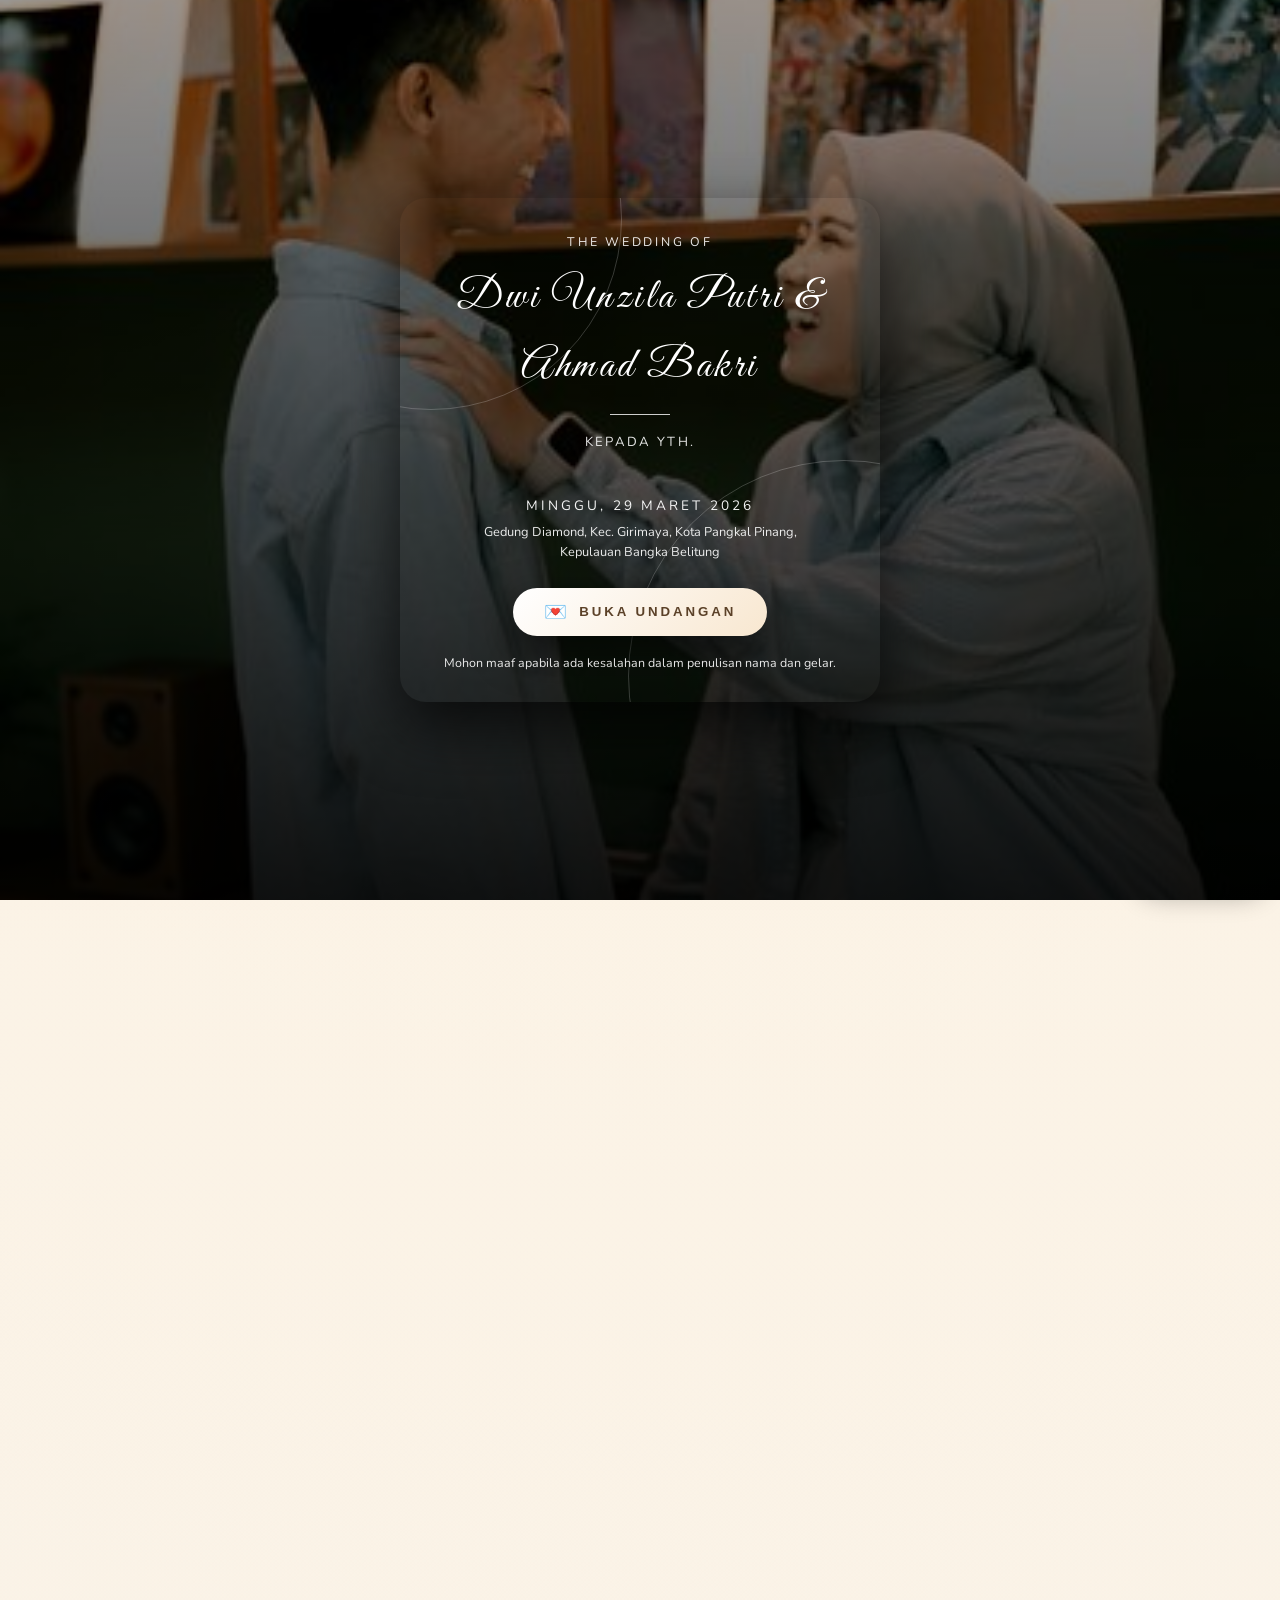
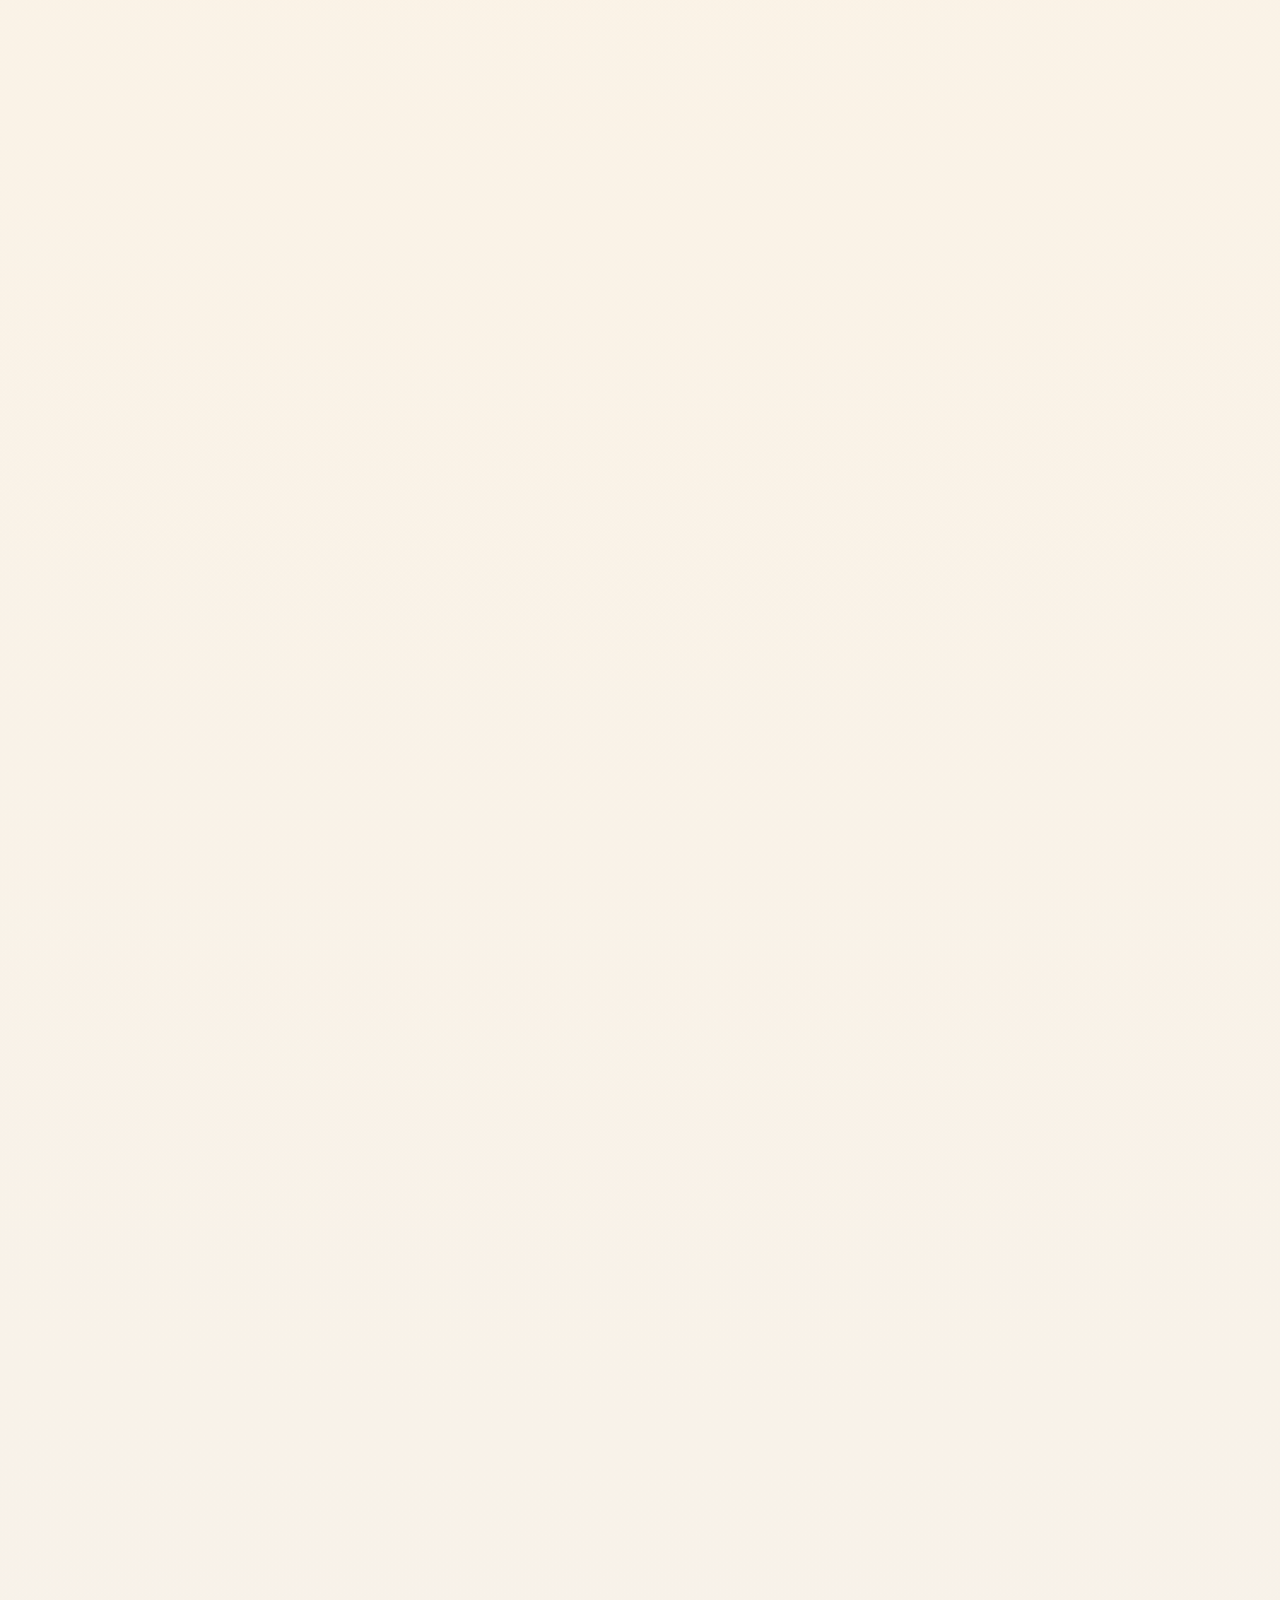
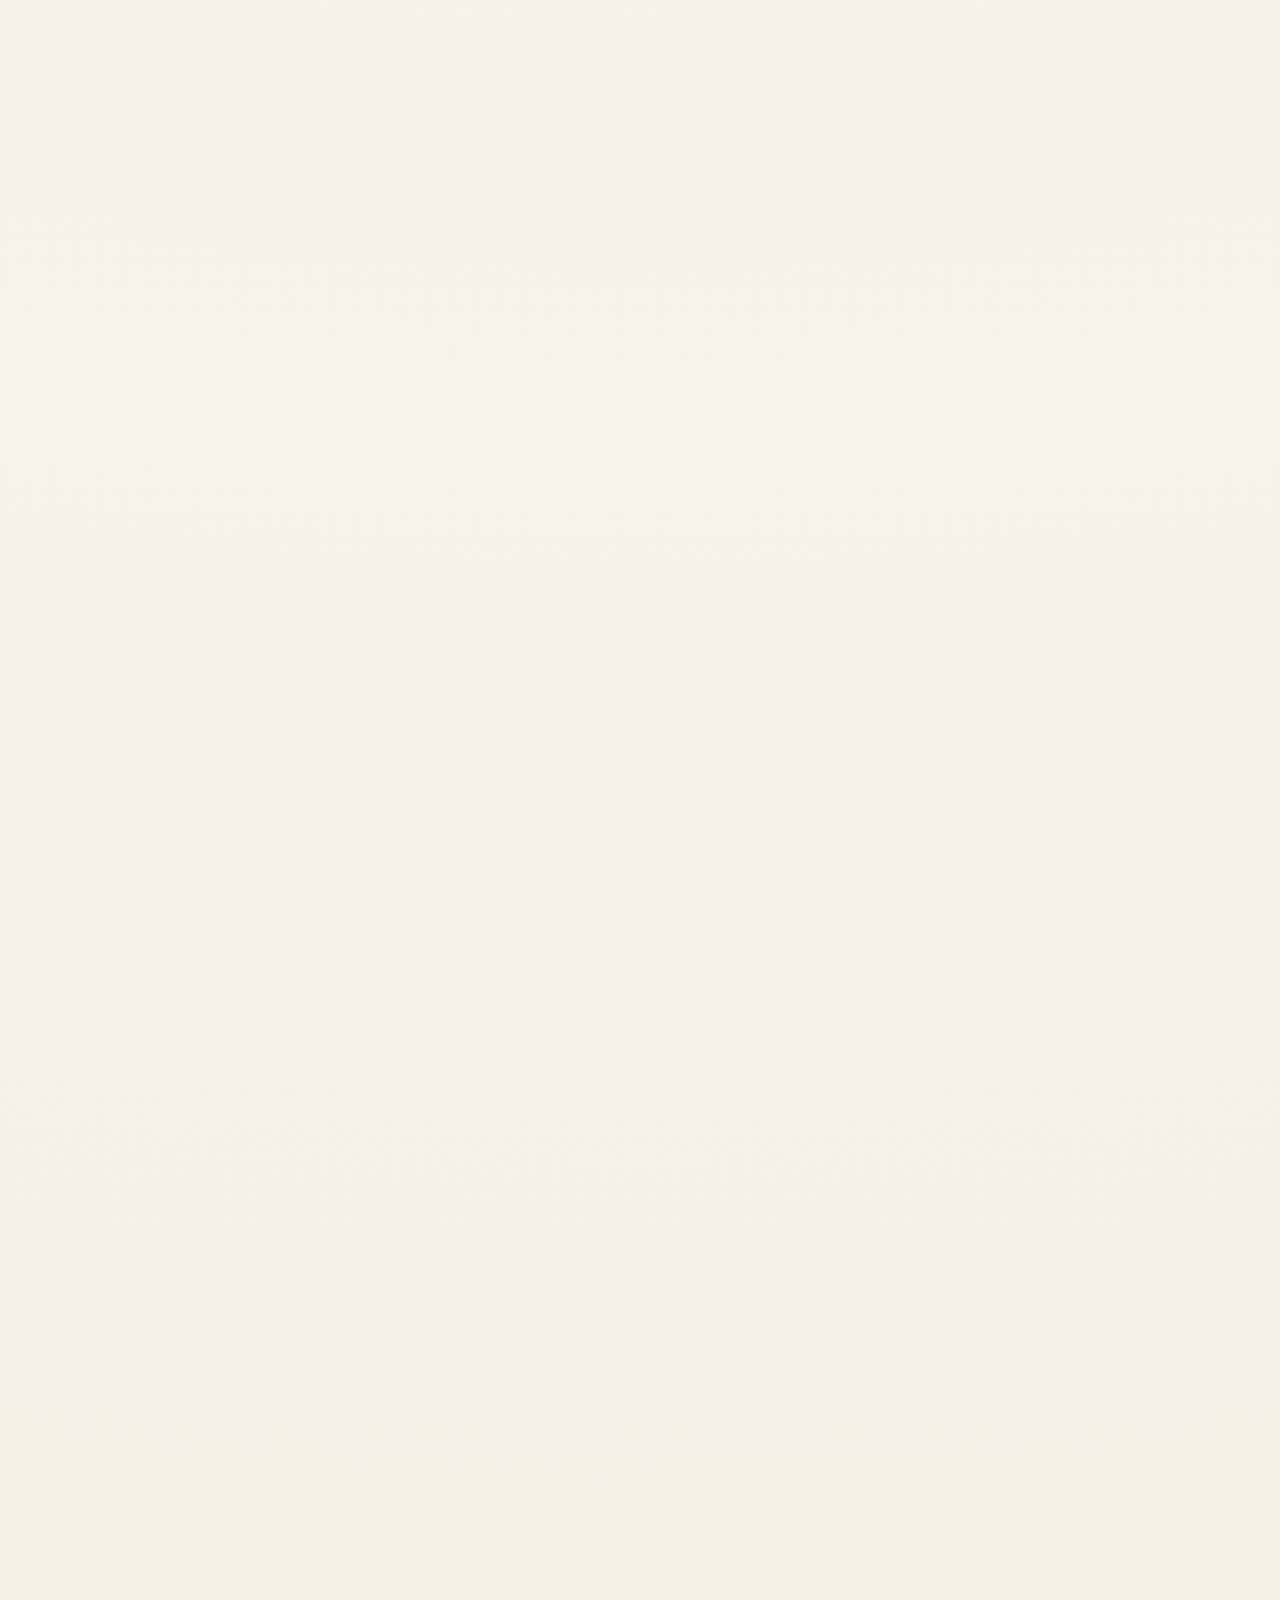
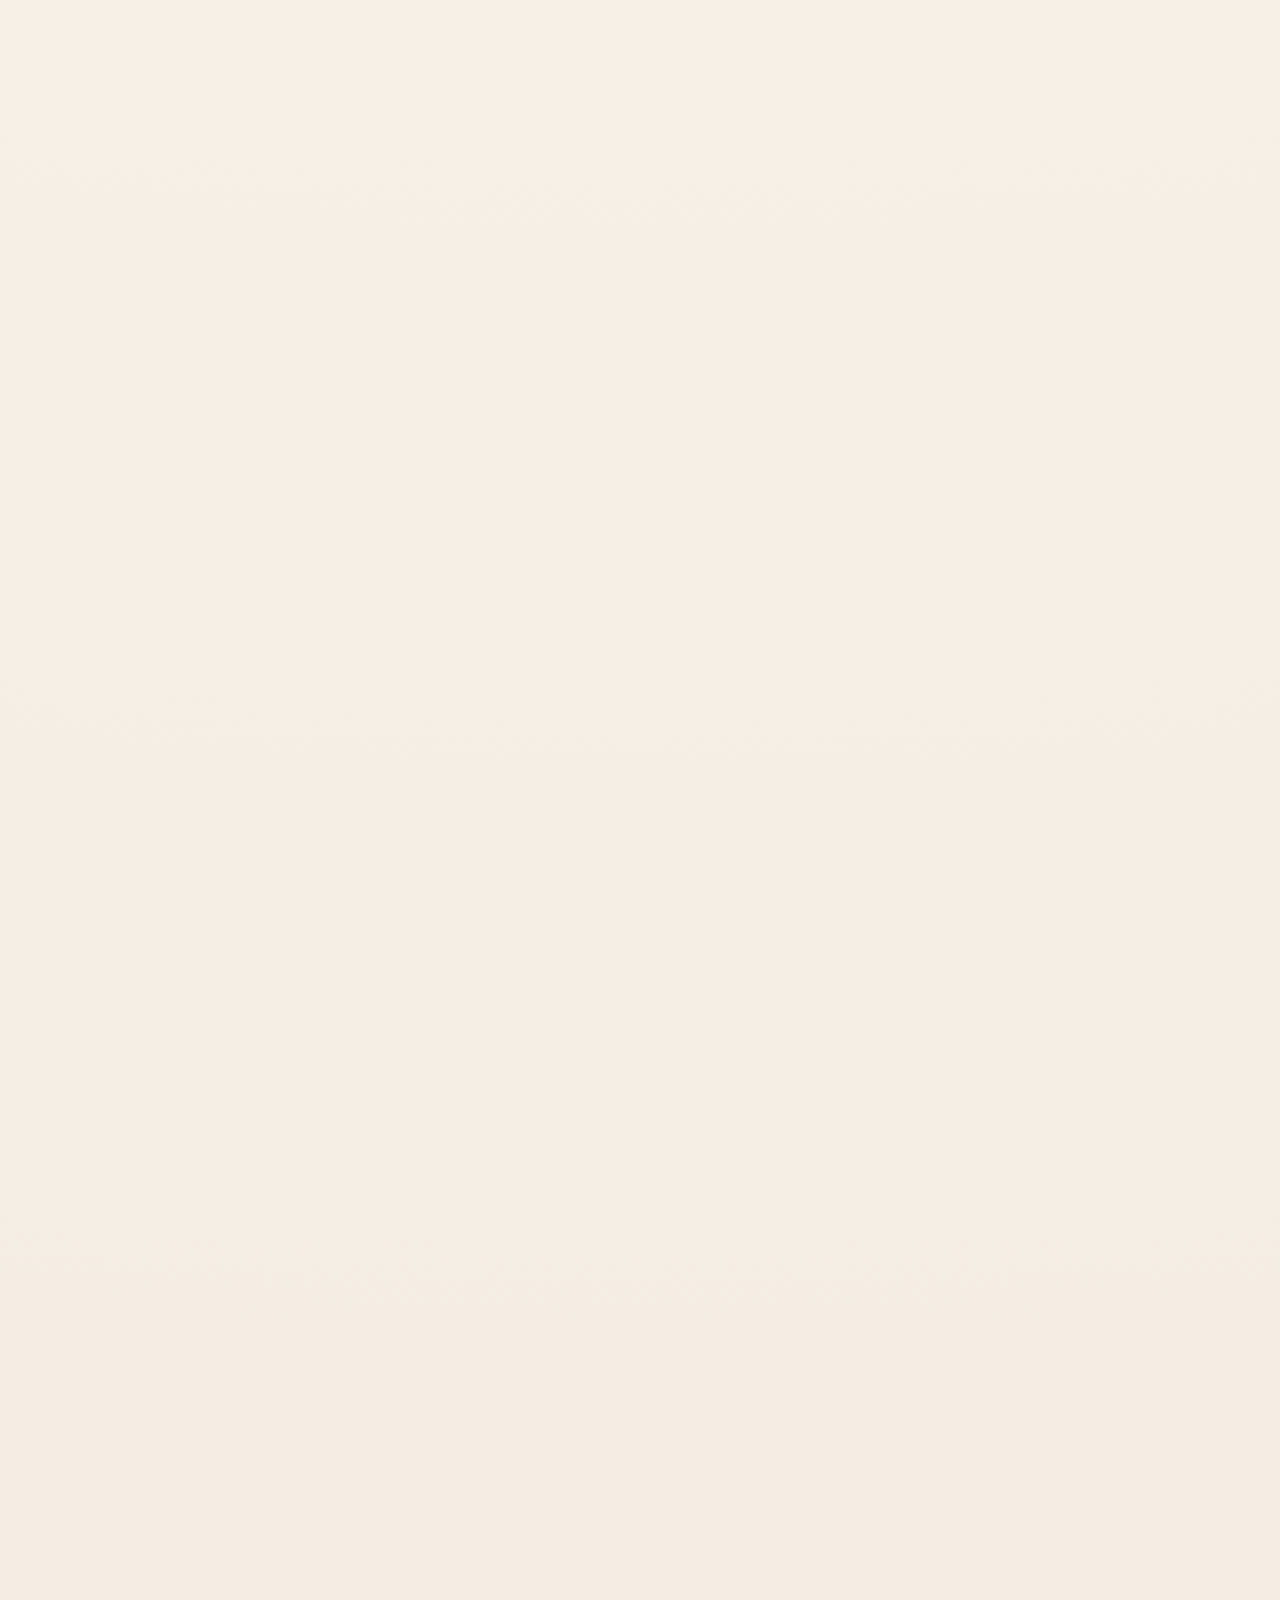
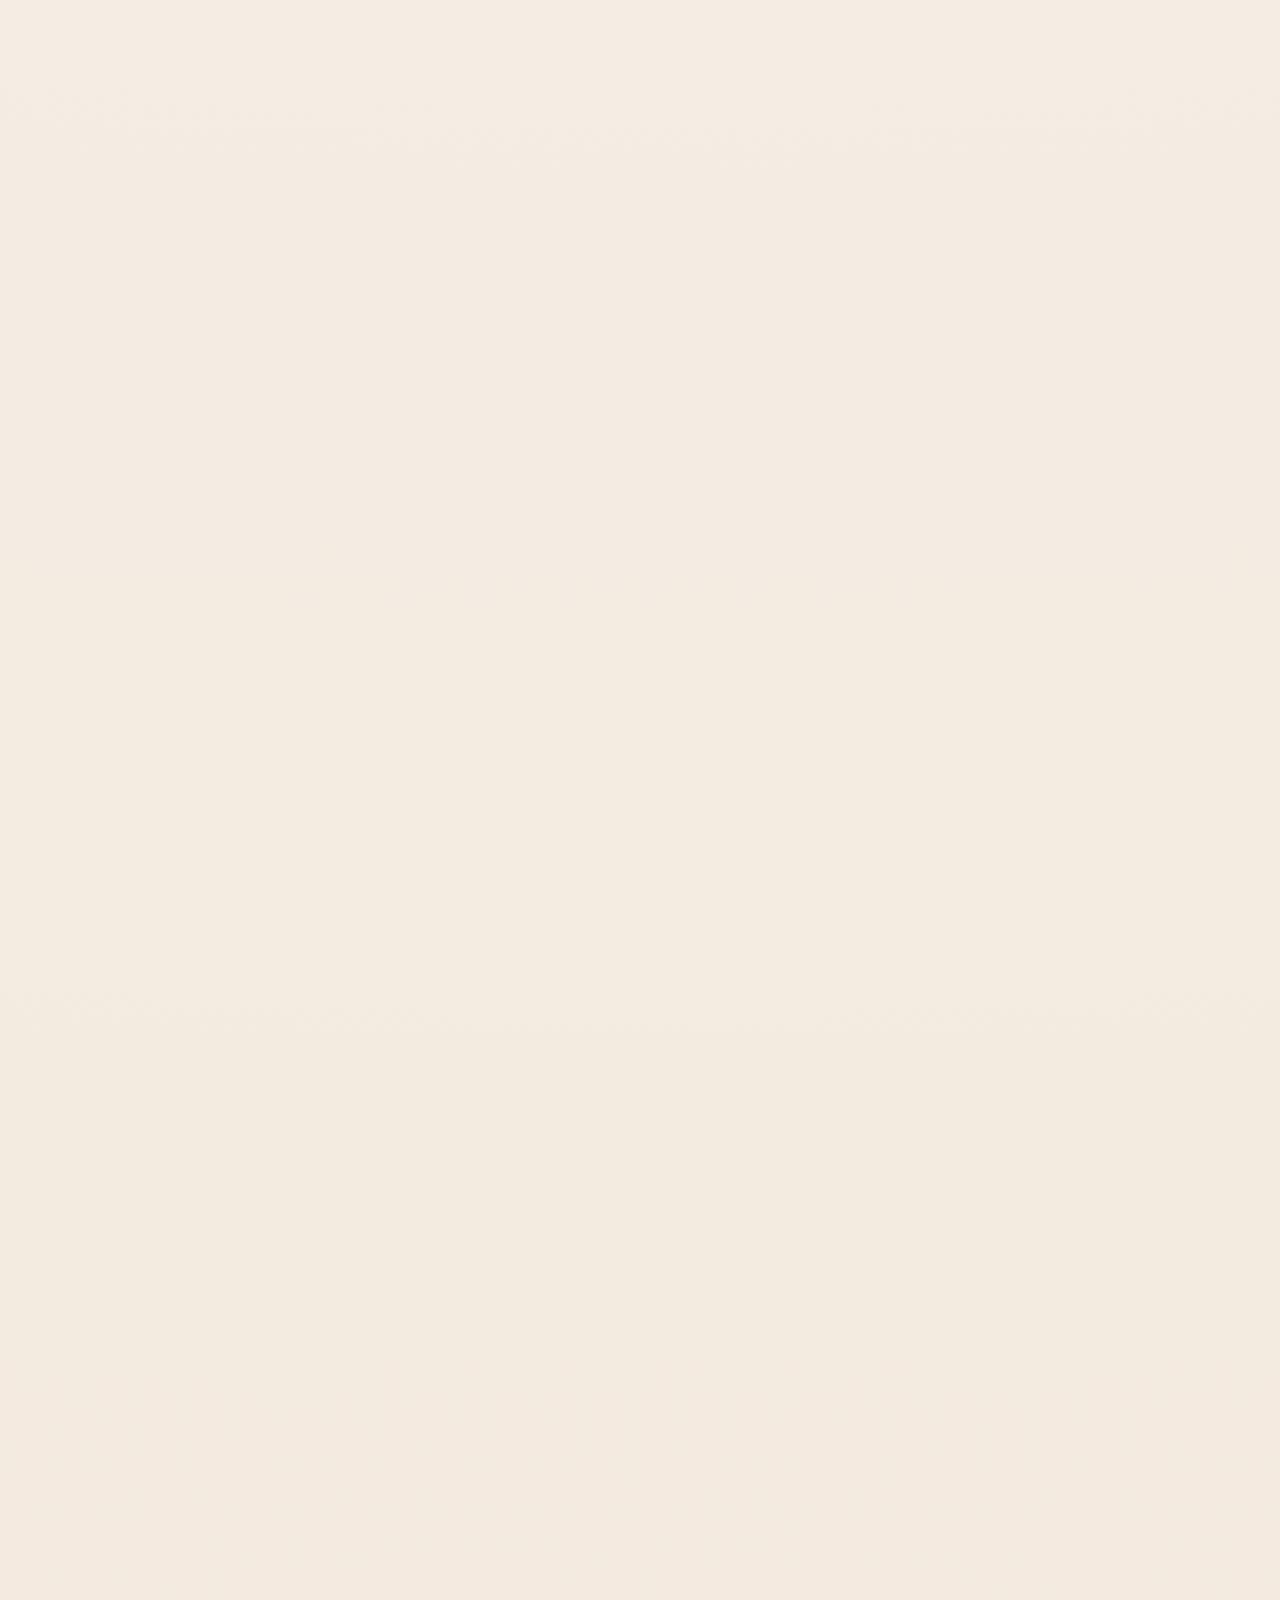
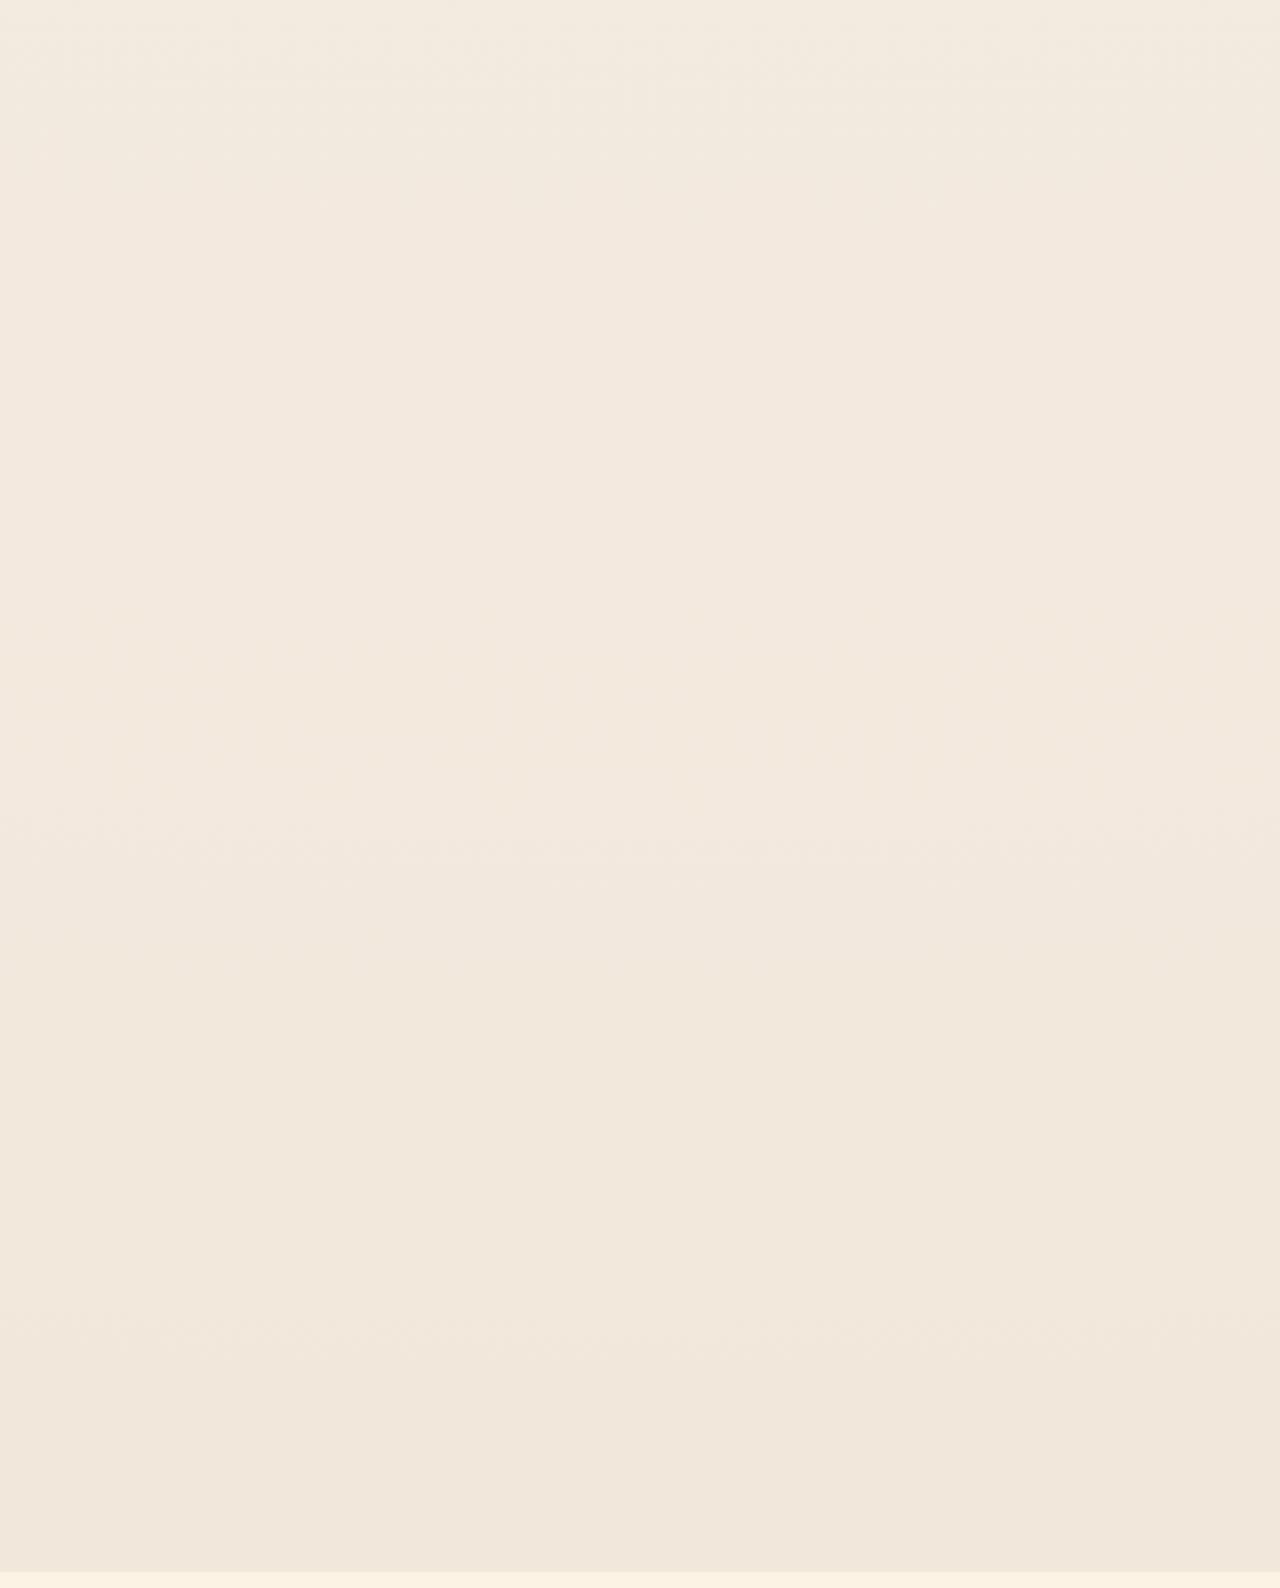
==== commit 4065b7eb: "mengubah penerima" ====
--- a/index.html
+++ b/index.html
@@ -32,7 +32,7 @@
         <div class="cover-names">Dwi Unzila Putri &amp; Ahmad Bakri</div>
         <div class="cover-line"></div>
         <div class="cover-greeting">Kepada Yth.</div>
-        <div class="cover-guest" id="guestNameCover">Bapak/Ibu/Saudara/i</div>
+        <div class="cover-guest" id="guestNameCover"></div>
 
         <div class="cover-date">Minggu, 29 Maret 2026</div>
         <div class="cover-location">
@@ -66,7 +66,7 @@
         <button data-scroll="#gift">Wedding Gift</button>
         <button data-scroll="#rsvp">RSVP</button>
         <button data-scroll="#gallery">Galeri</button>
-        <button data-scroll="#livestream">Livestream</button>
+        <!--<button data-scroll="#livestream">Livestream</button>-->
       </div>
     </div>
   </div>
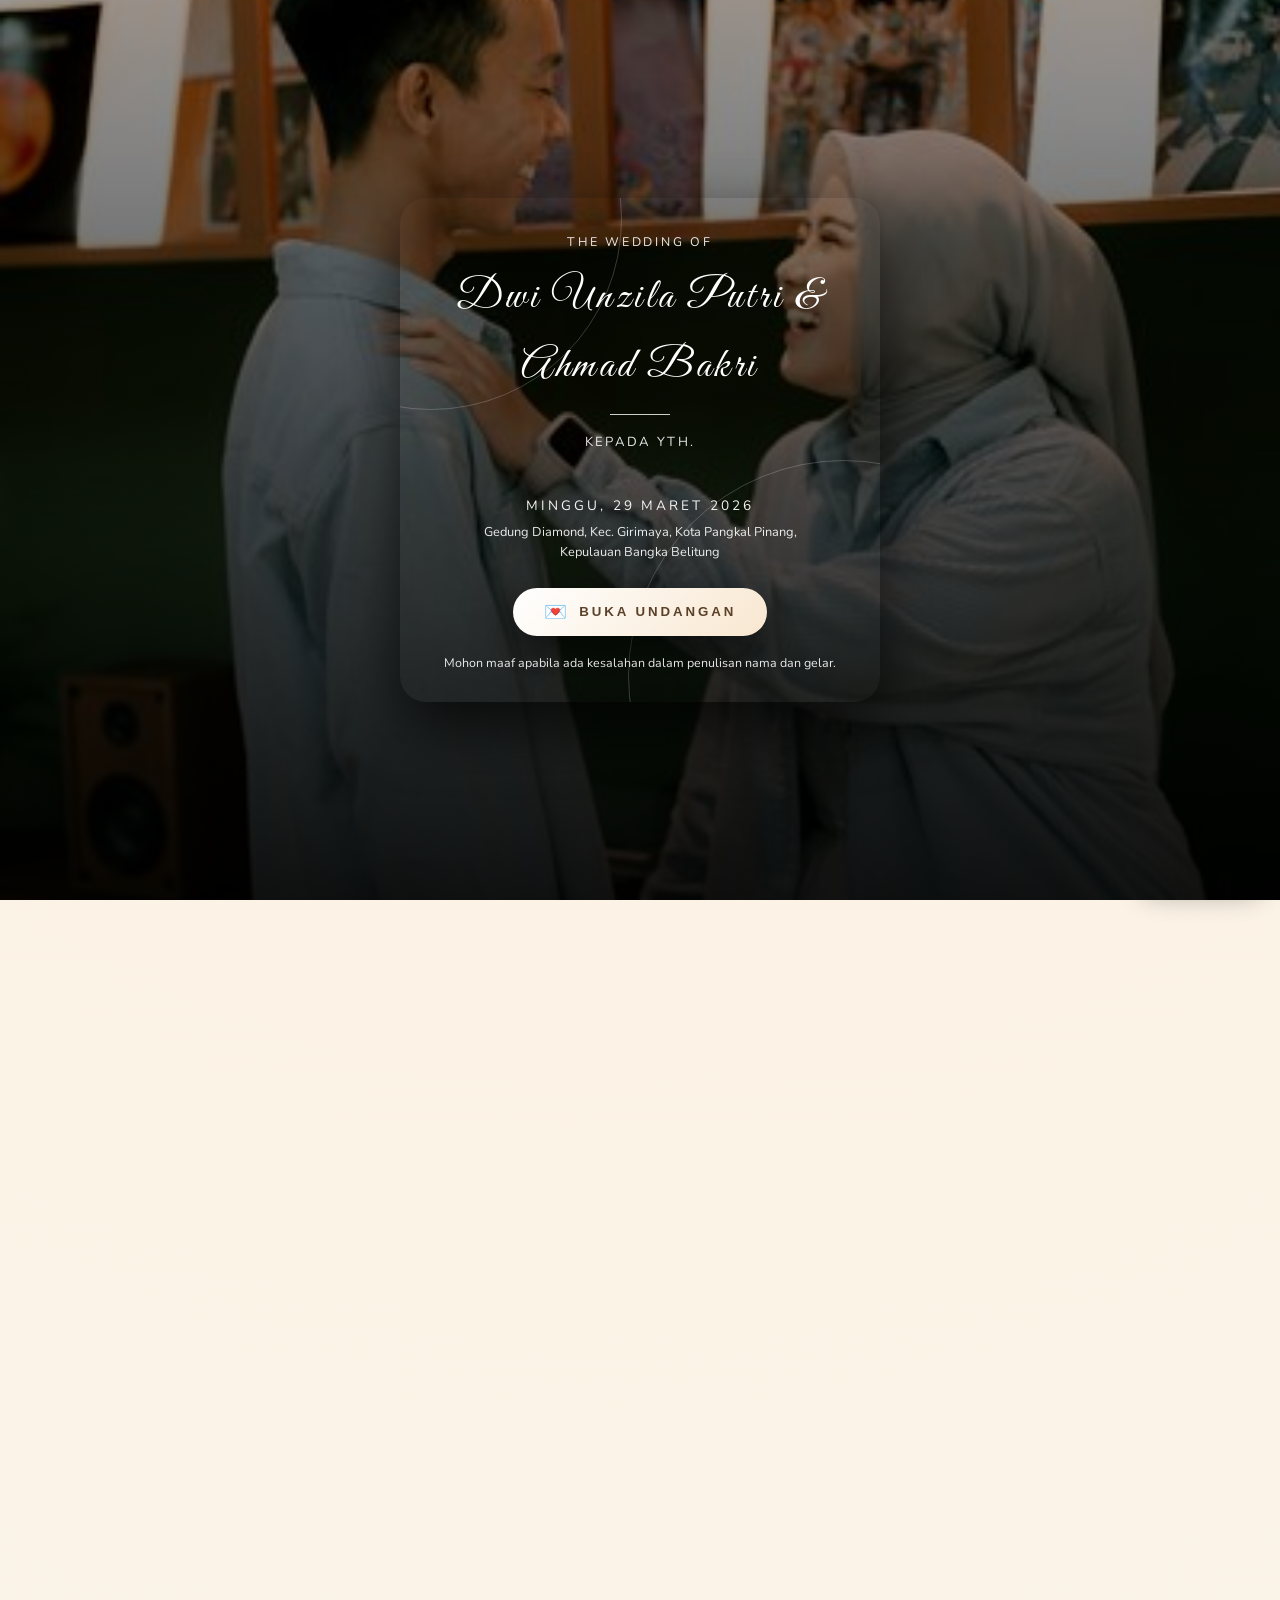
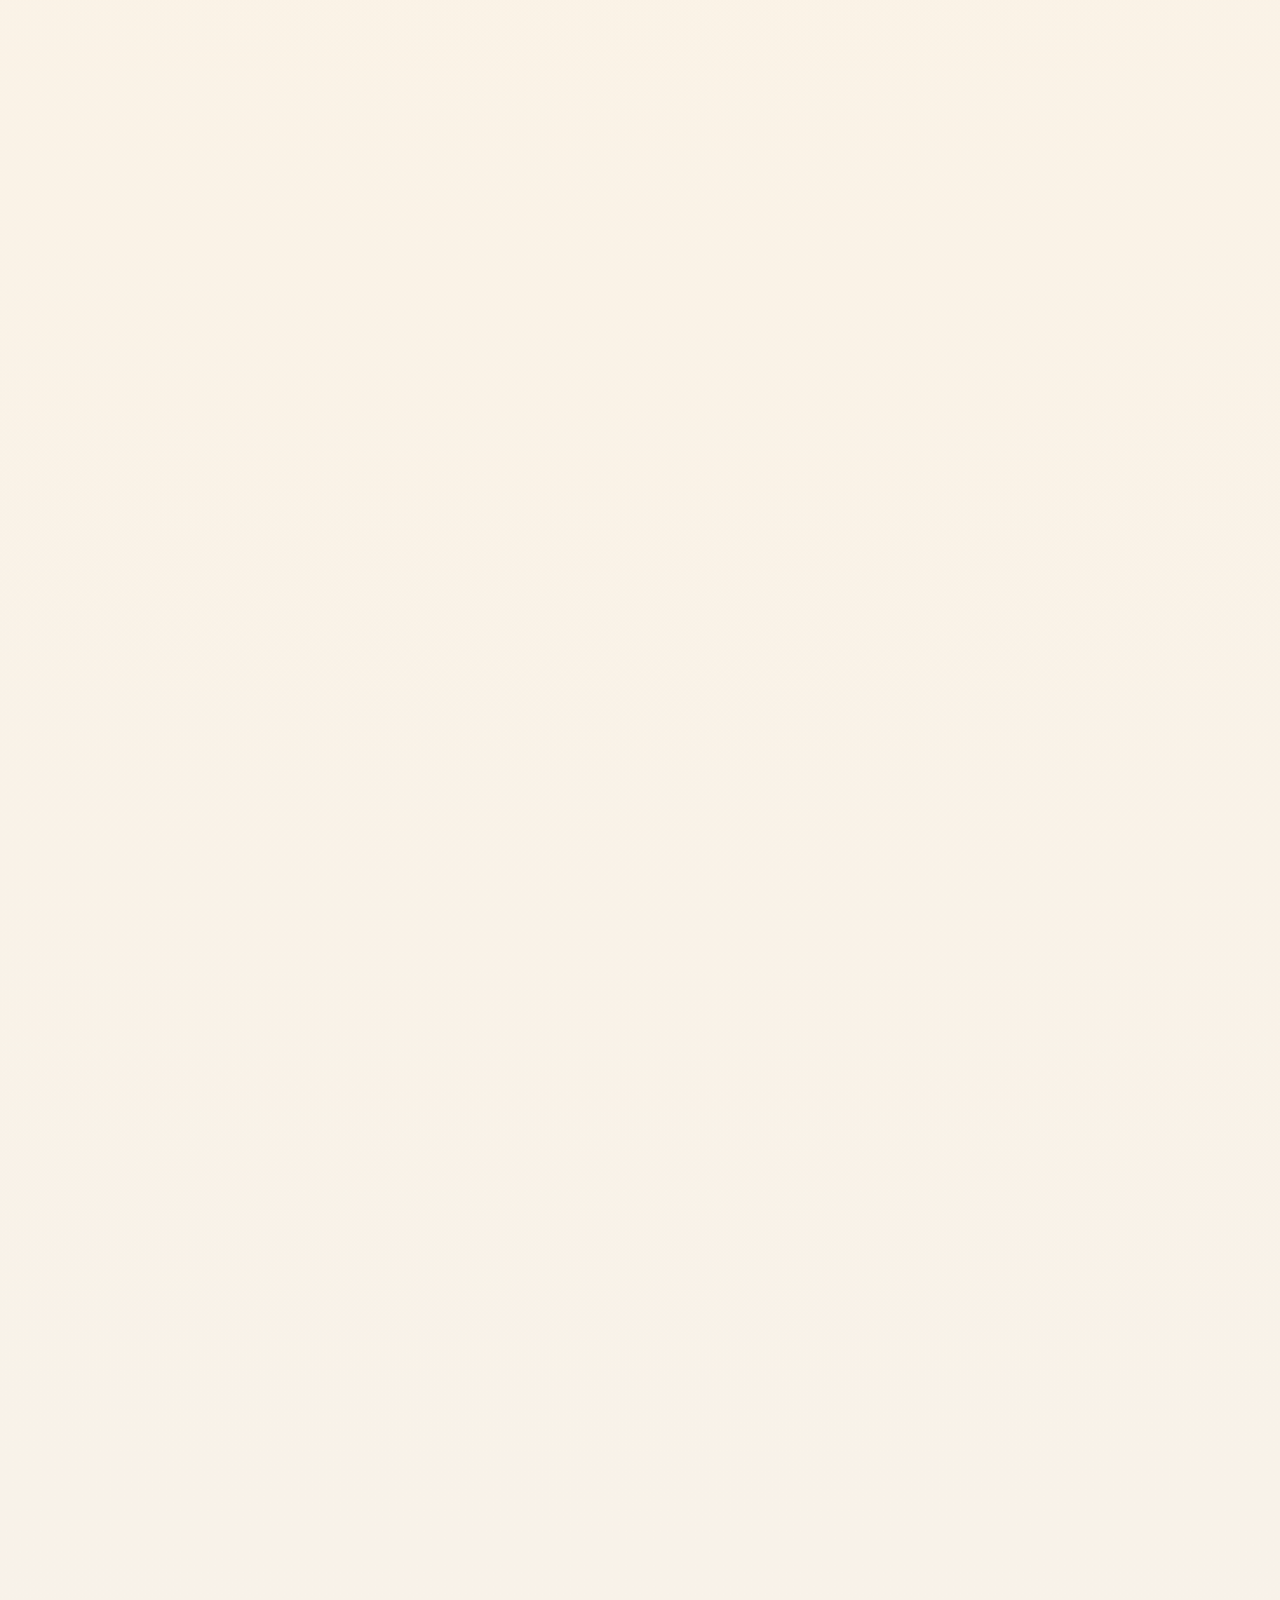
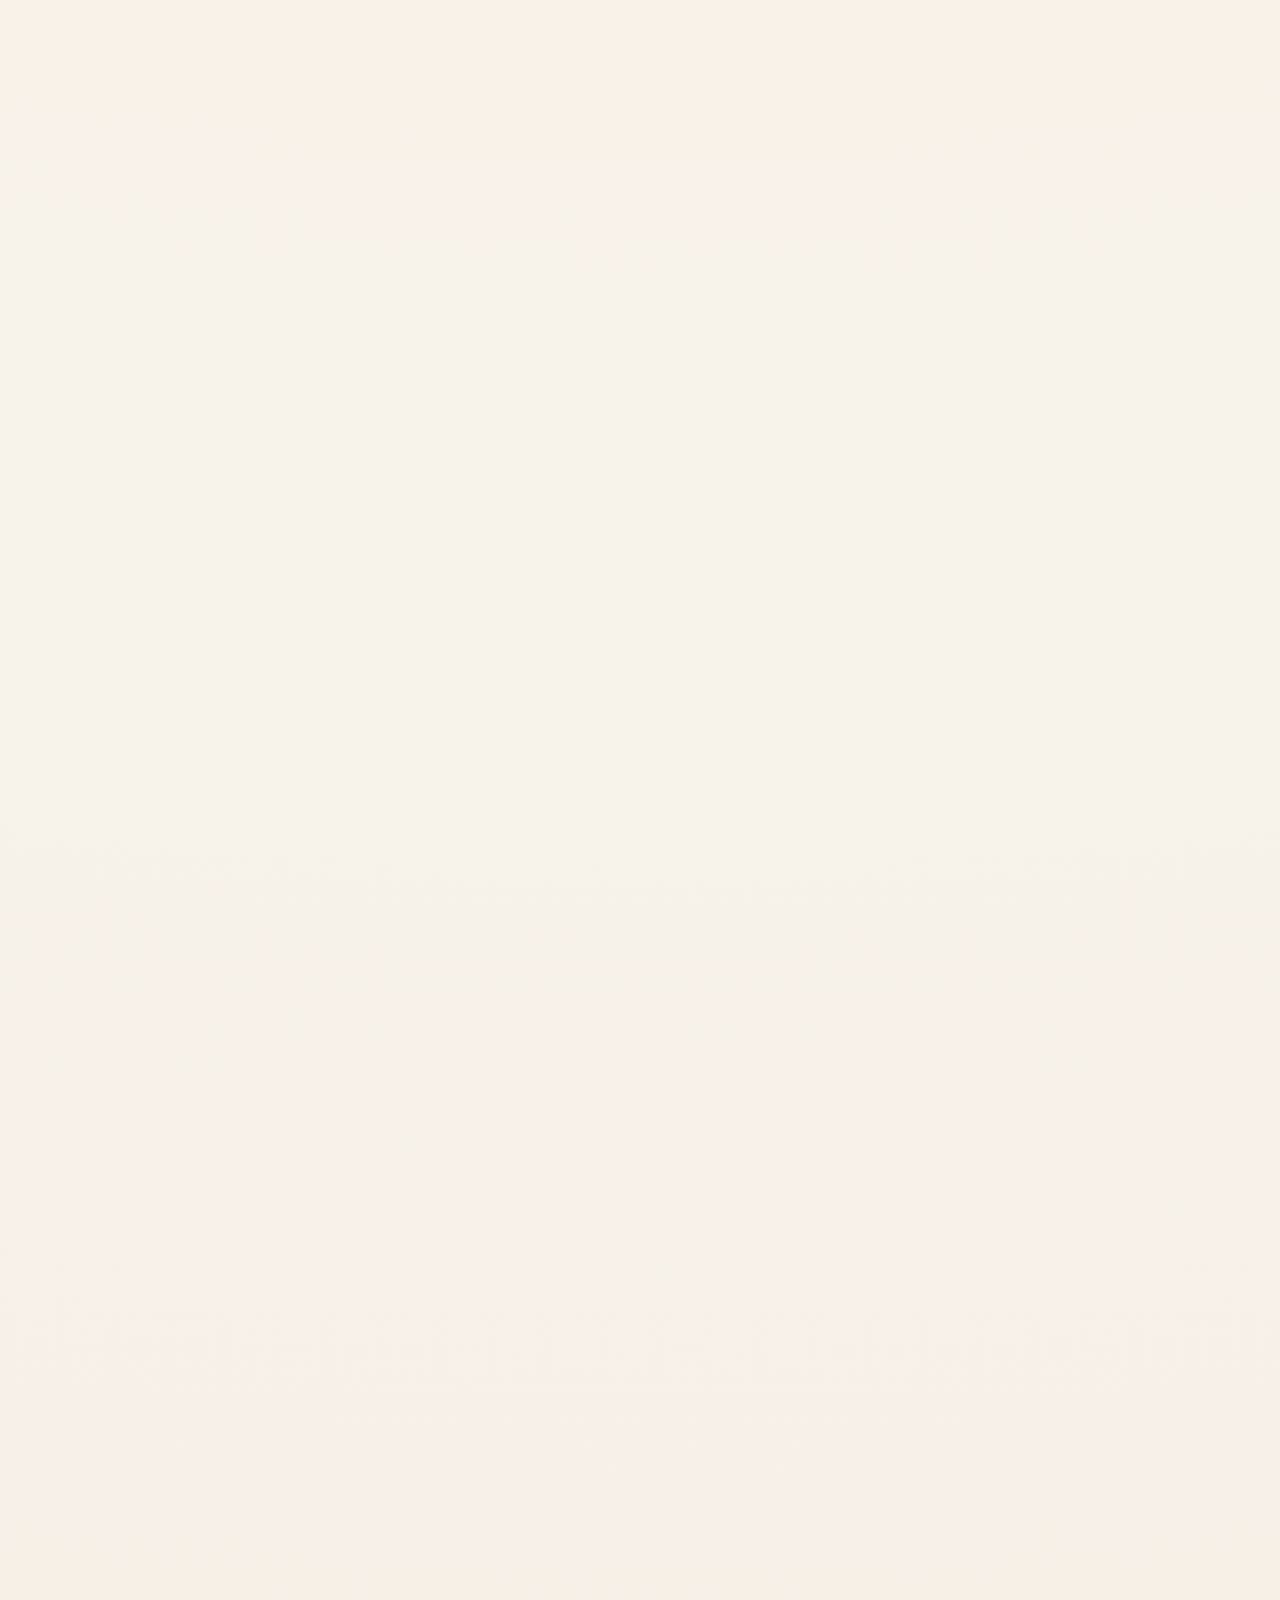
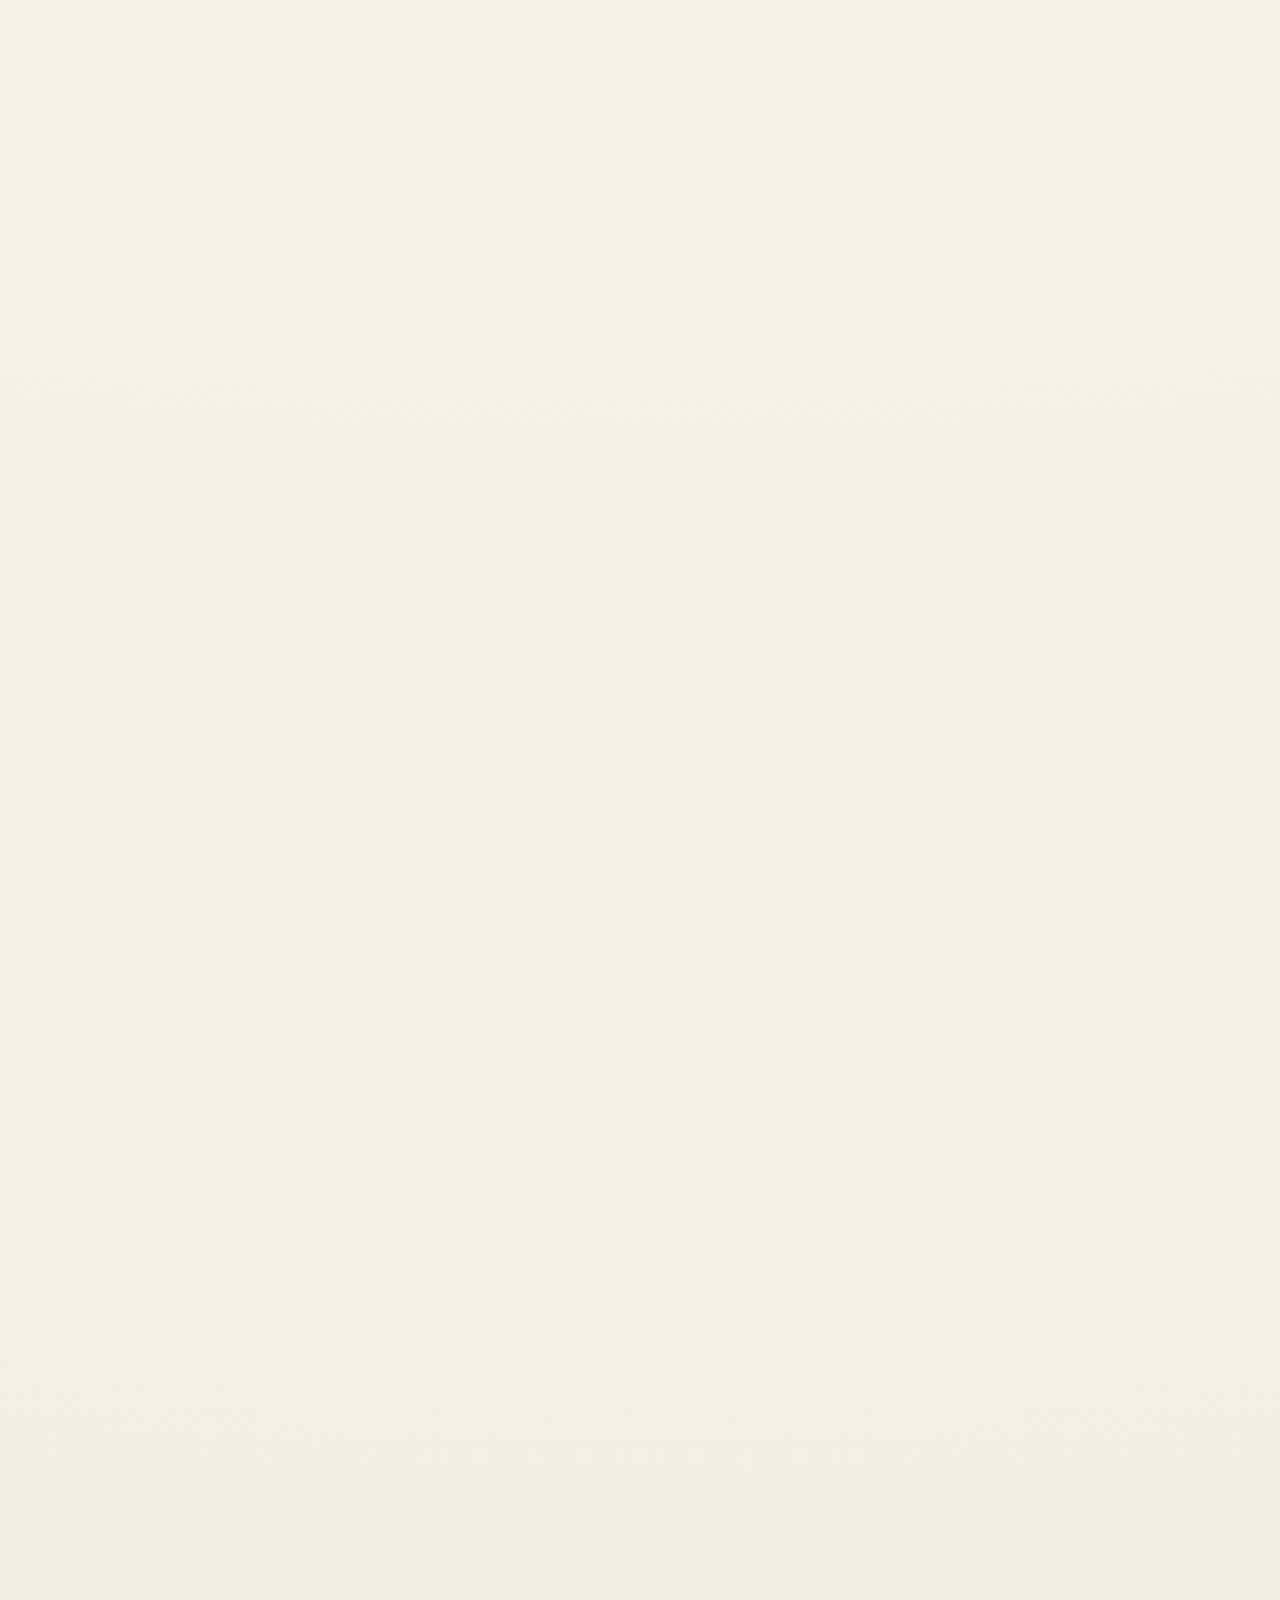
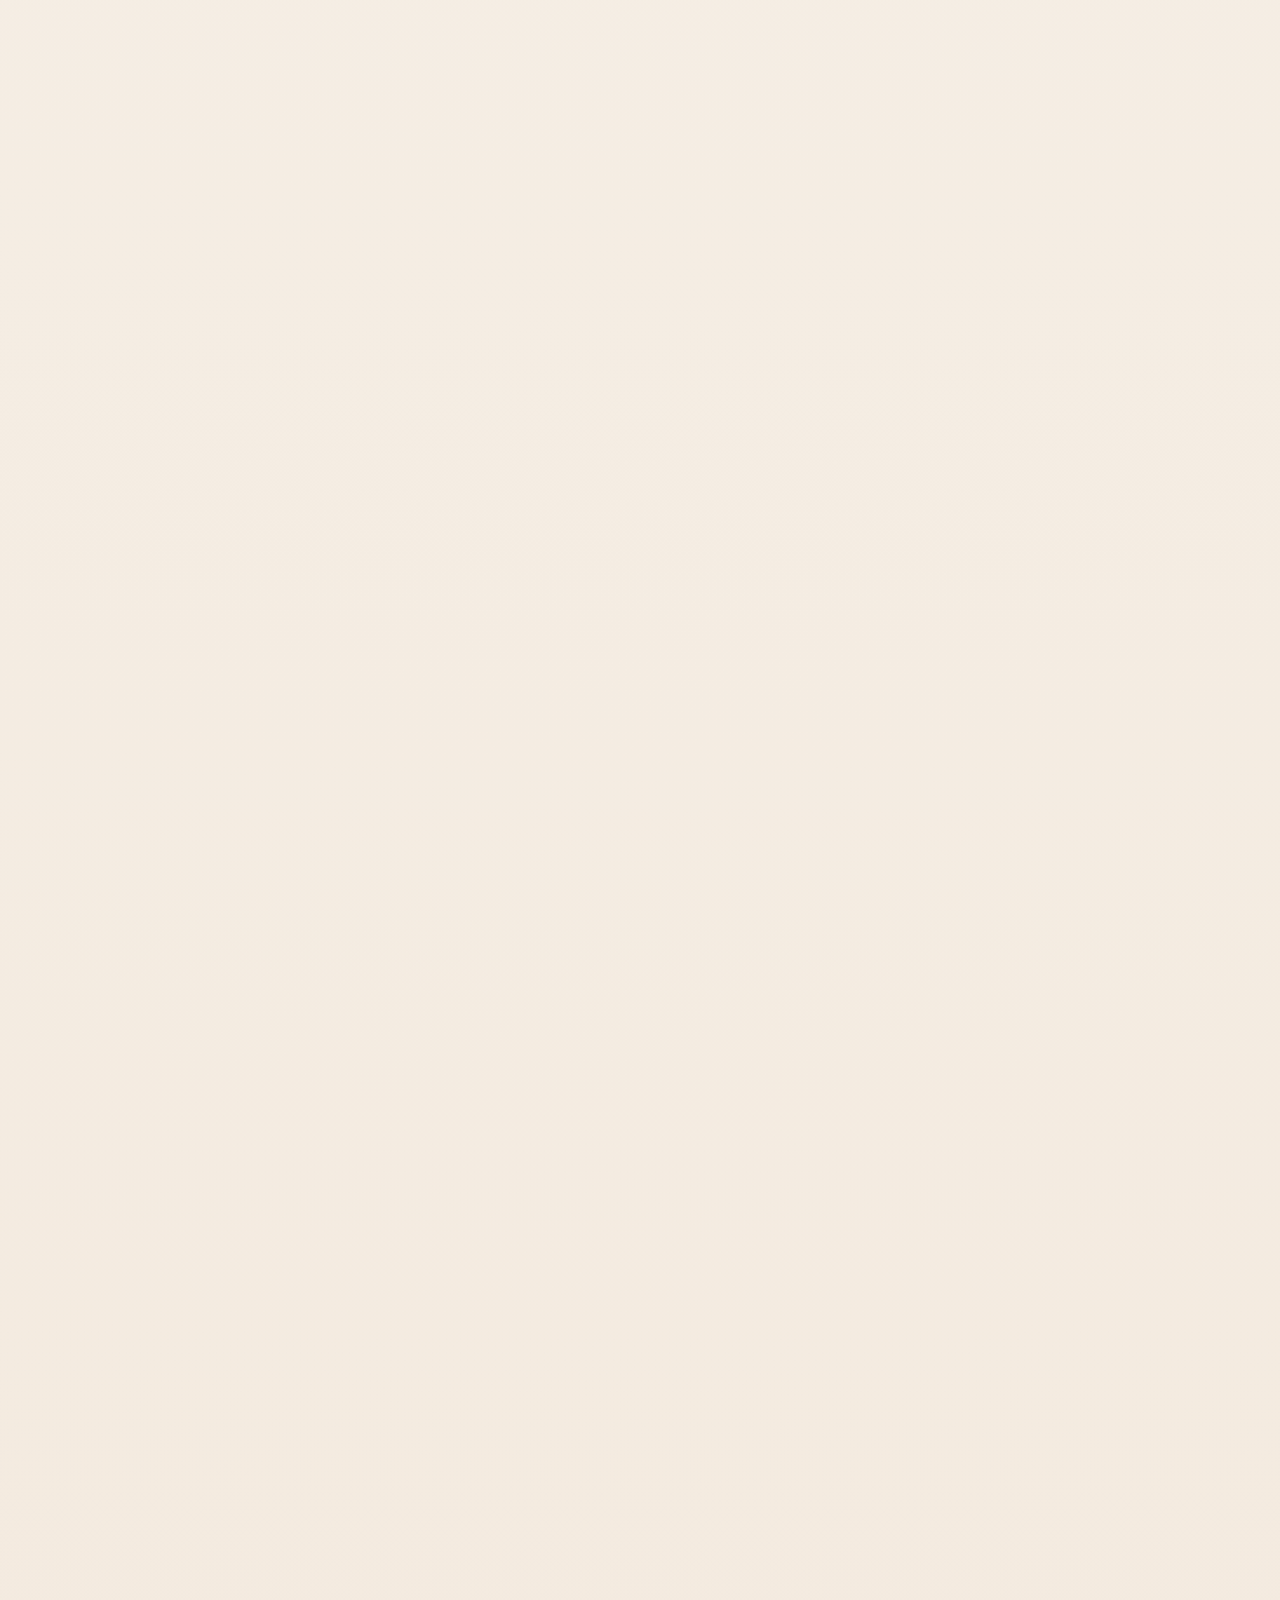
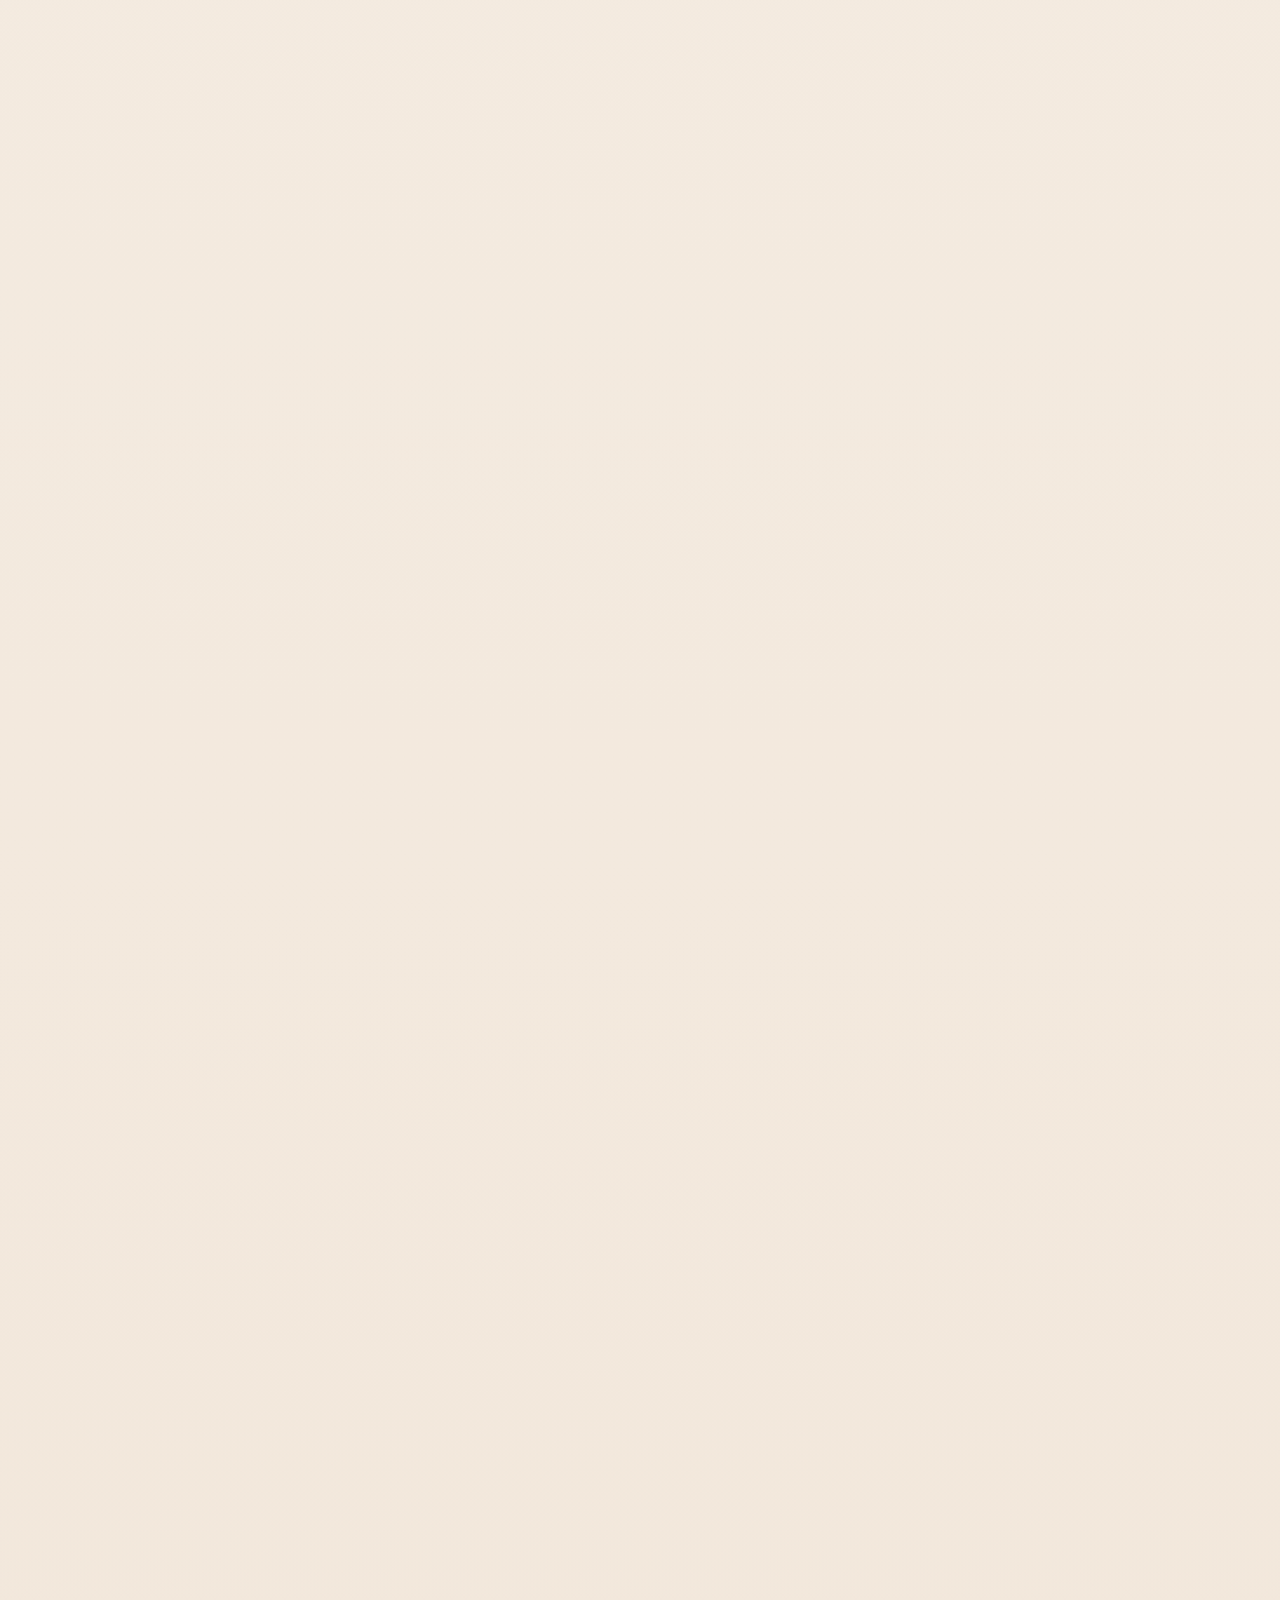
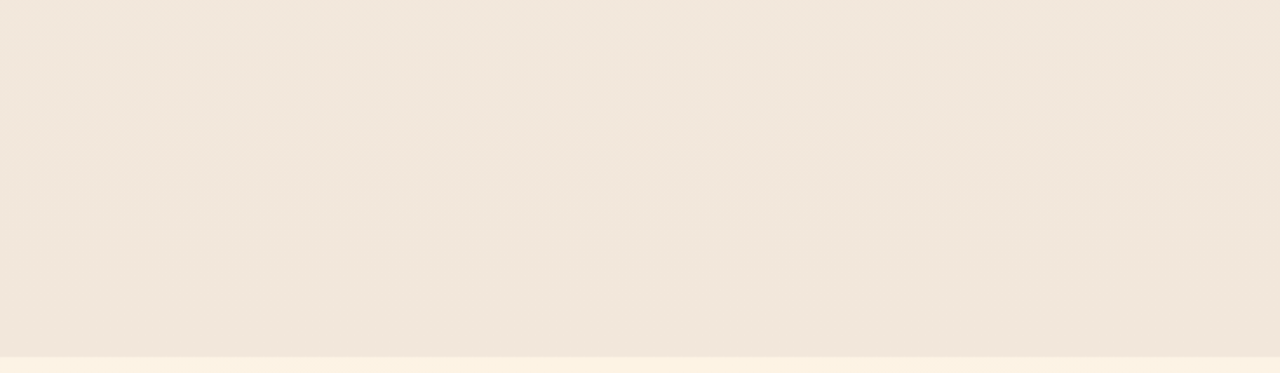
==== commit e7893457: "memperbaiki galeri" ====
--- a/index.html
+++ b/index.html
@@ -812,7 +812,7 @@
         <div class="section-divider"></div>
 
         <div class="gallery-grid">
-          <!-- <figure class="gallery-item reveal hover-rise"><img src="foto/galeri/ZAR03652.jpg" alt="Gallery 1" loading="lazy" decoding="async"></figure> -->
+          <figure class="gallery-item reveal hover-rise"><img src="foto/galeri/ZAR03652.jpg" alt="Gallery 1" loading="lazy" decoding="async"></figure>
           <figure class="gallery-item reveal hover-rise"><img src="foto/galeri/ZAR03714.jpg" alt="Gallery 2" loading="lazy" decoding="async"></figure>
           <figure class="gallery-item reveal hover-rise"><img src="foto/galeri/ZAR03719.jpg" alt="Gallery 3" loading="lazy" decoding="async"></figure>
           <figure class="gallery-item reveal hover-rise"><img src="foto/galeri/ZAR03742.jpg" alt="Gallery 4" loading="lazy" decoding="async"></figure>
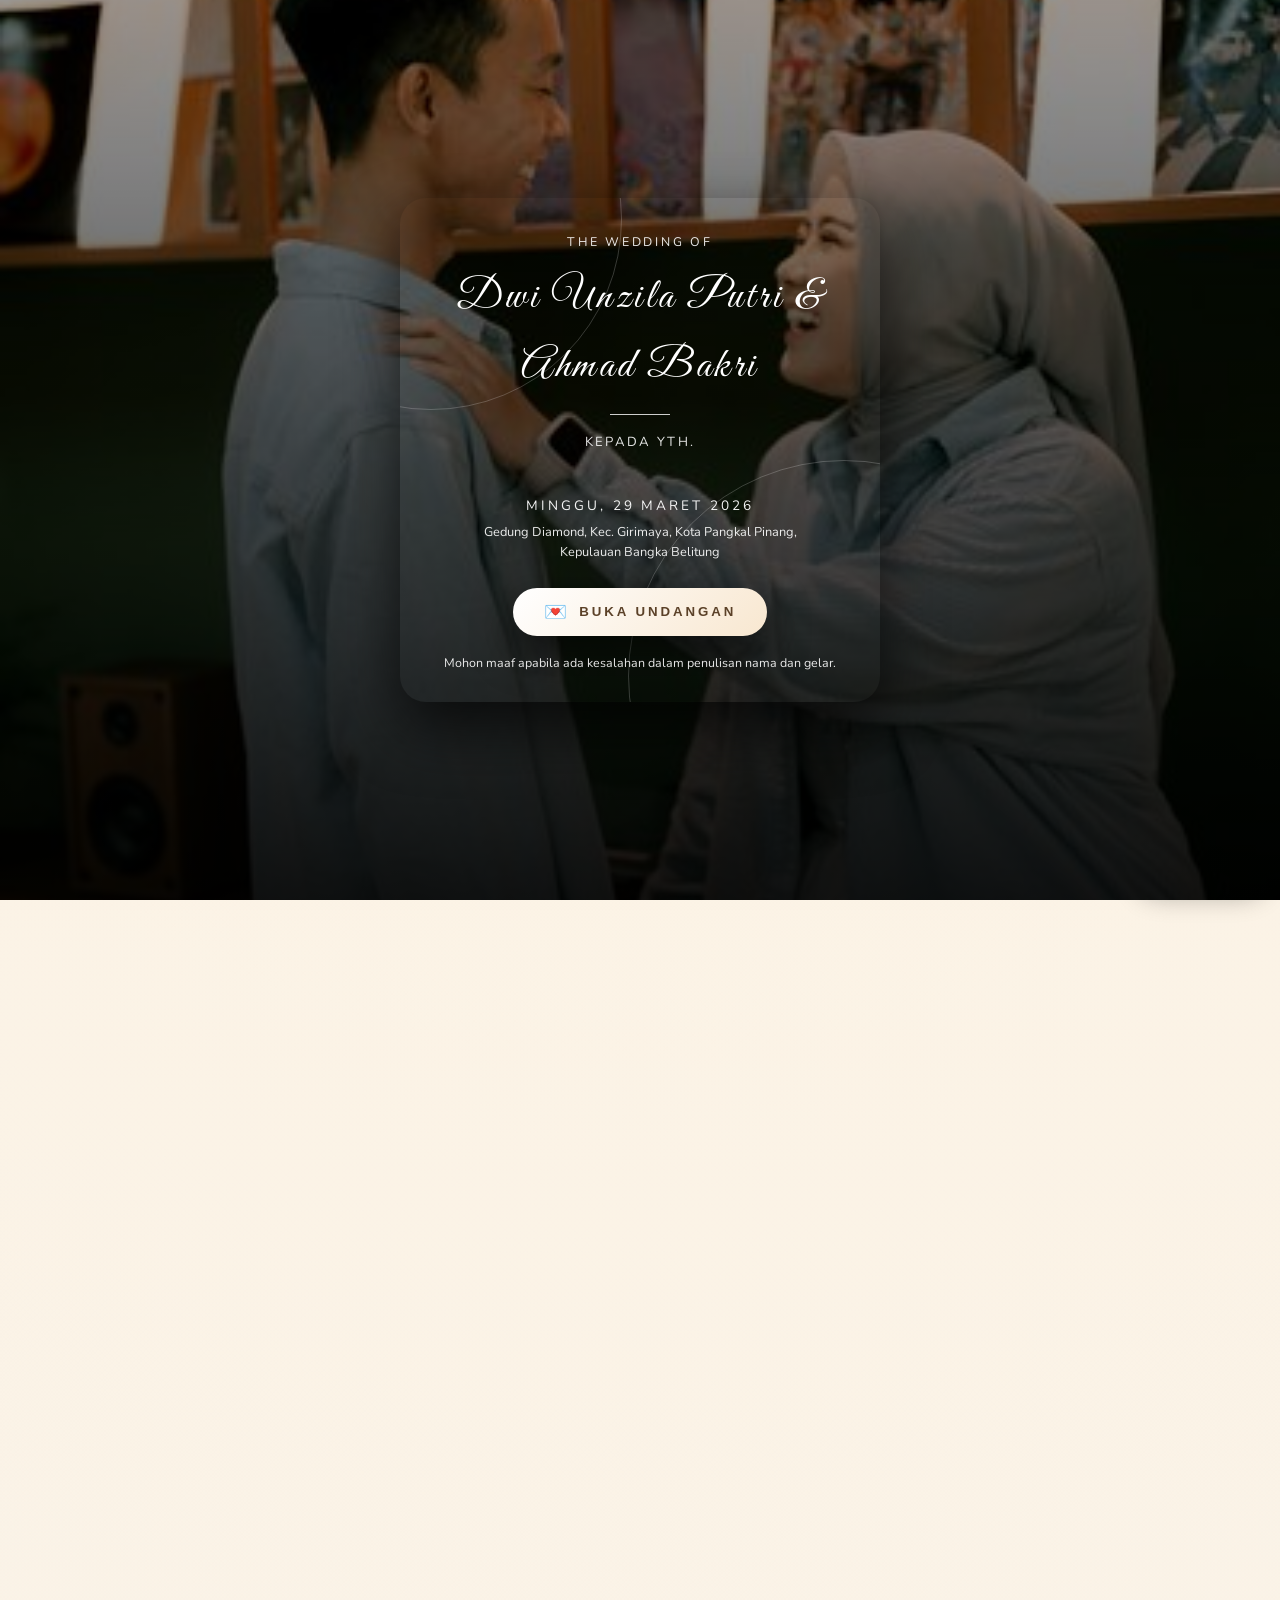
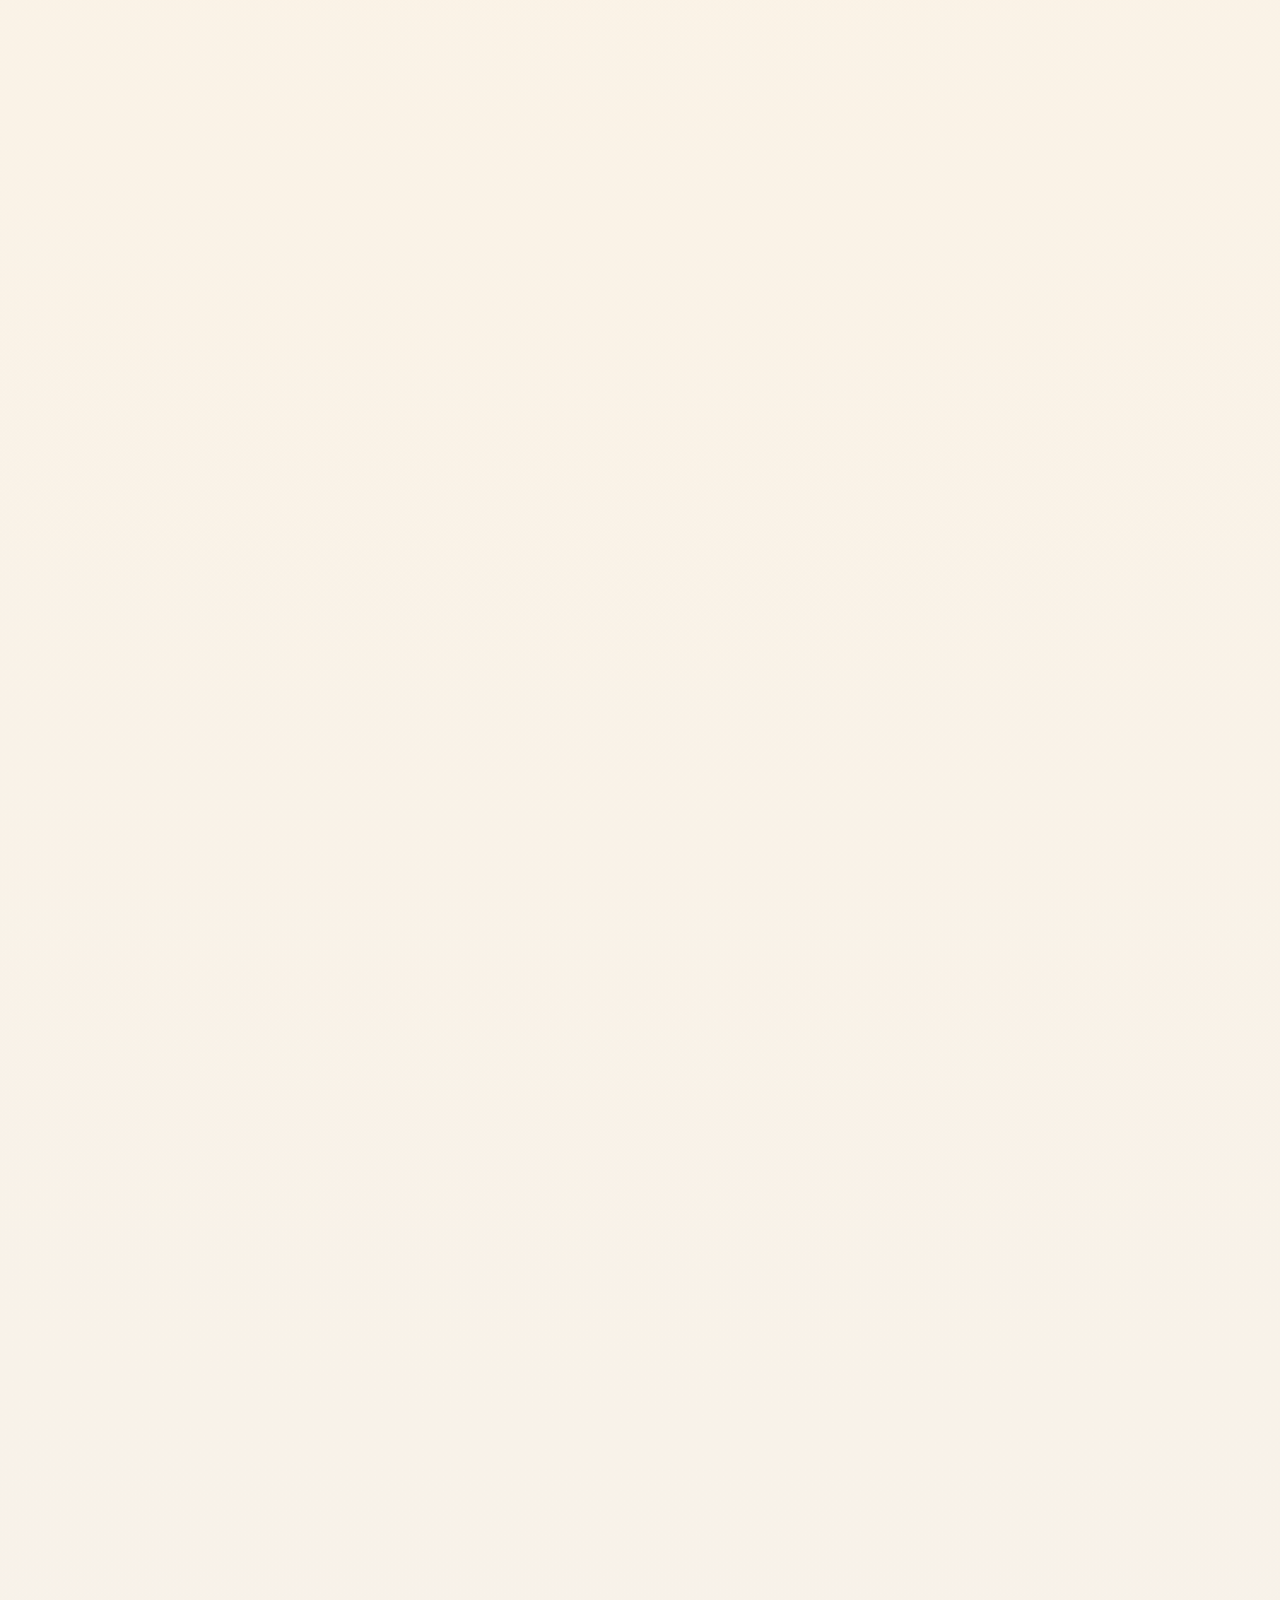
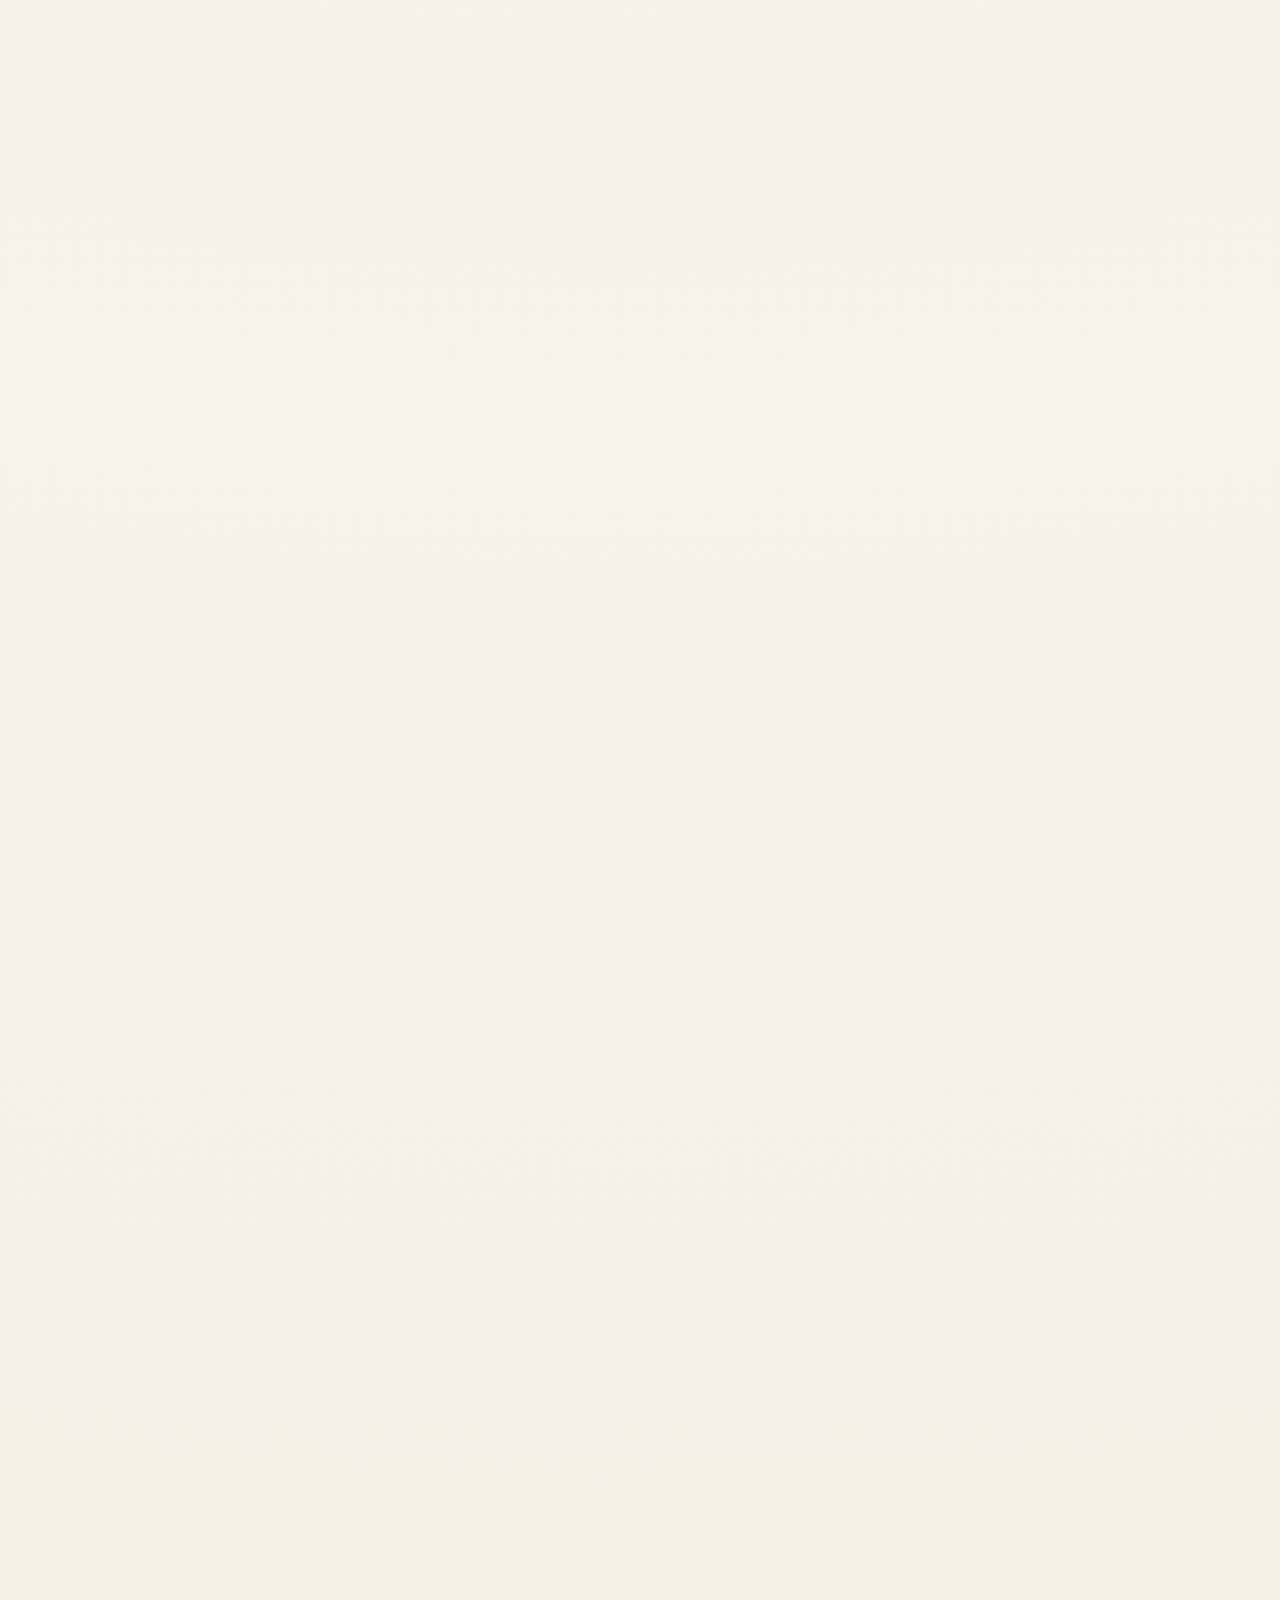
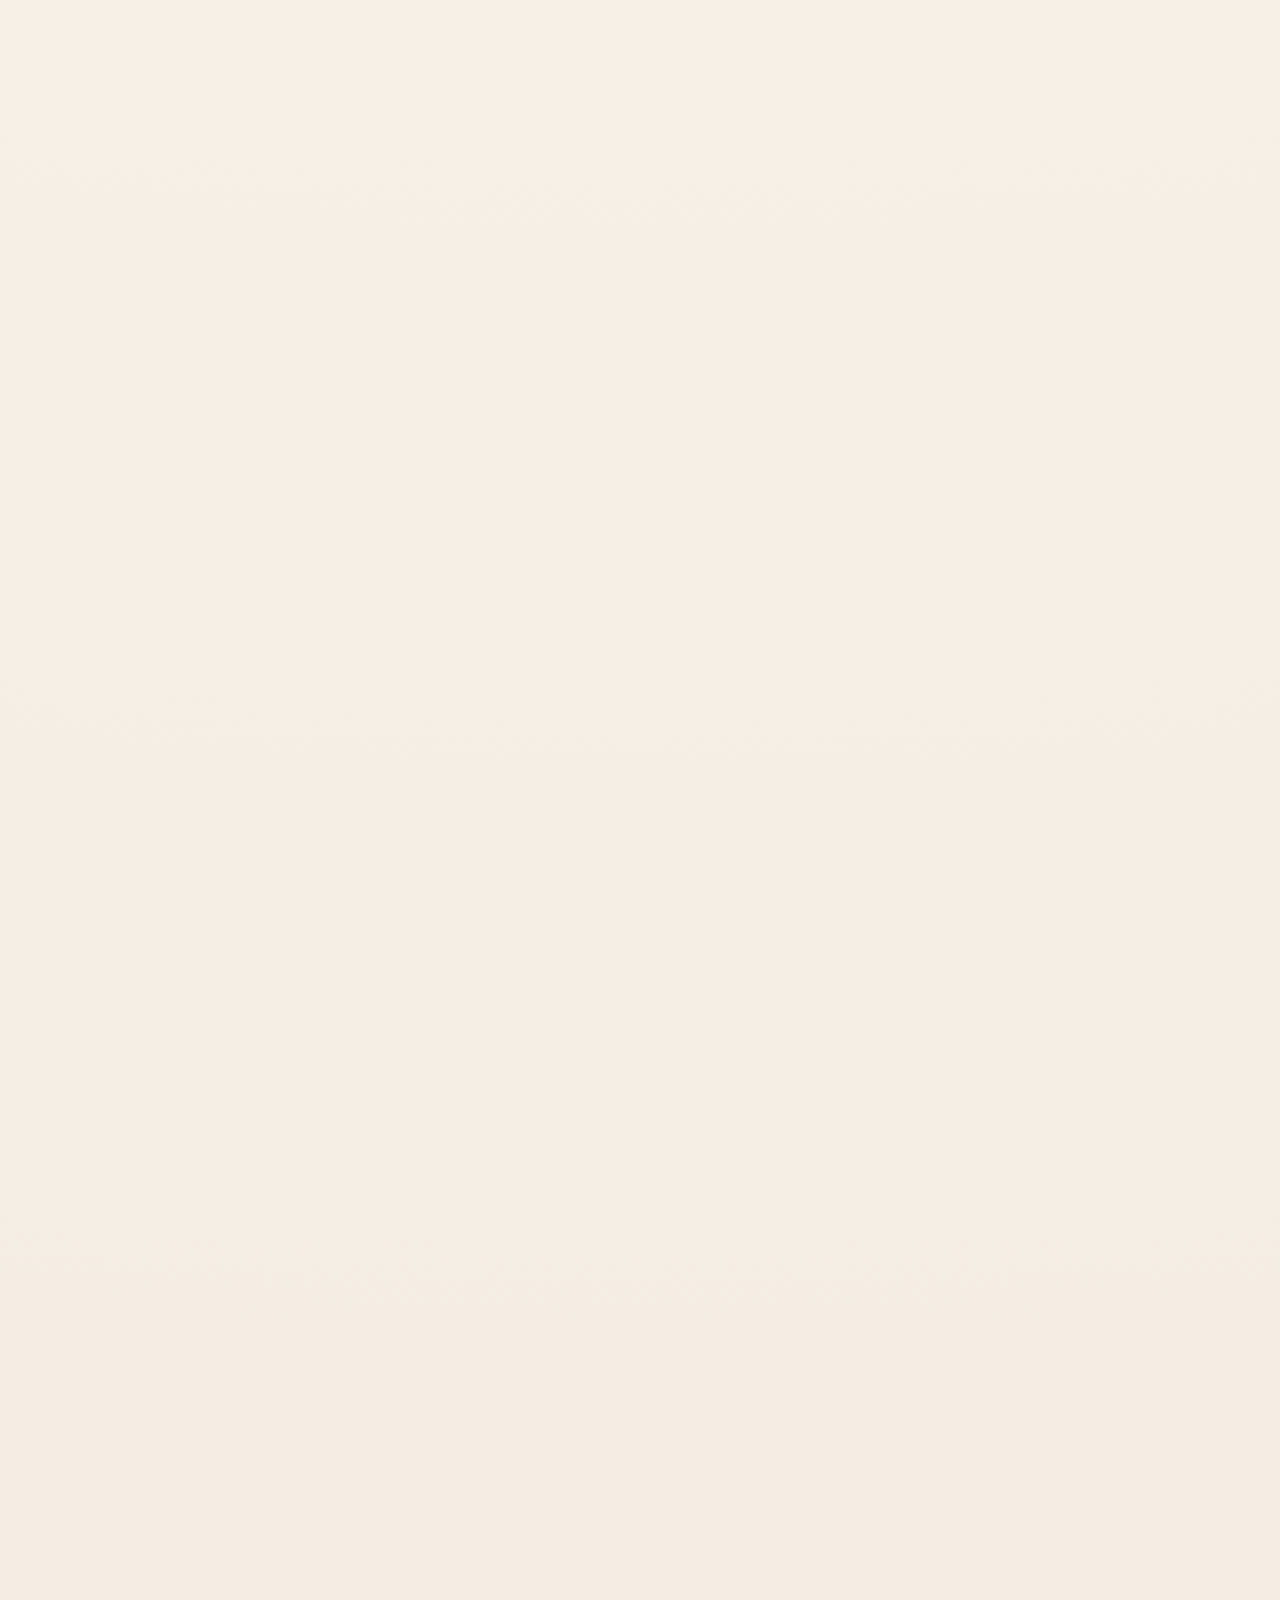
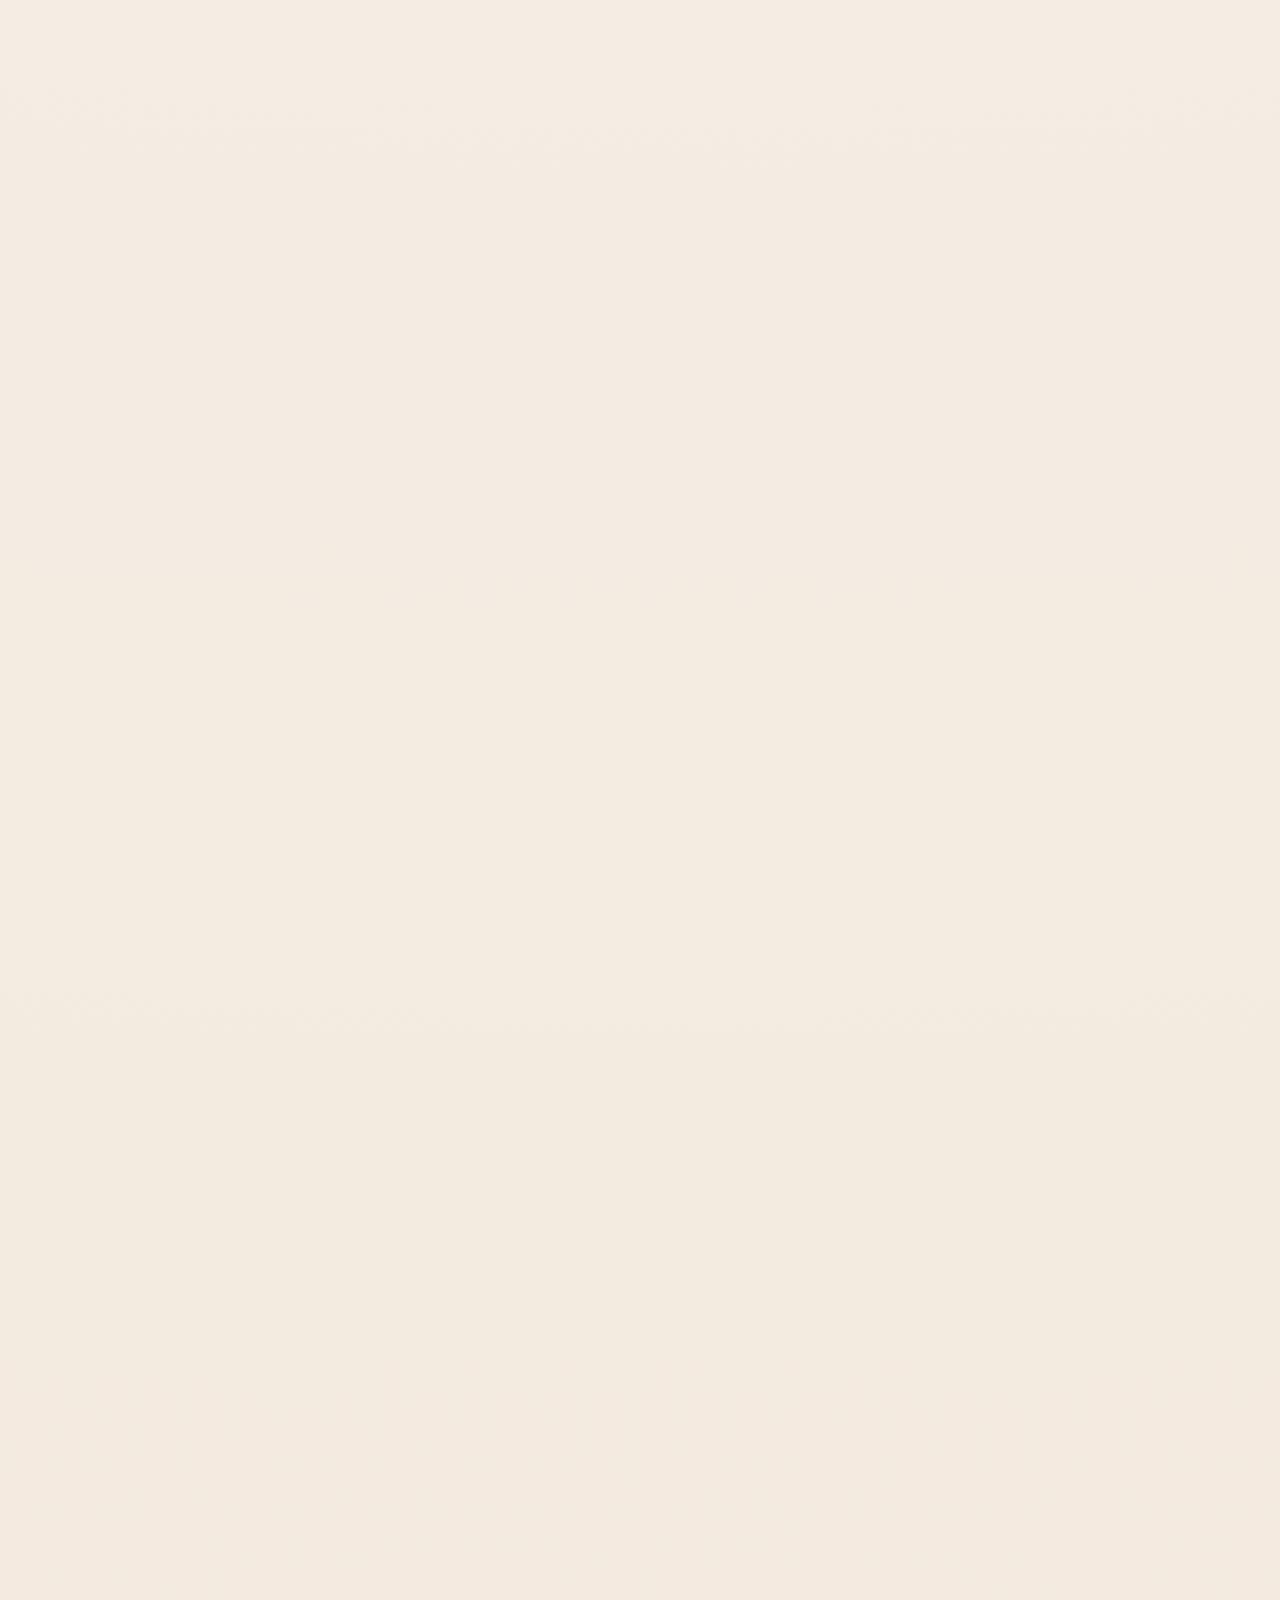
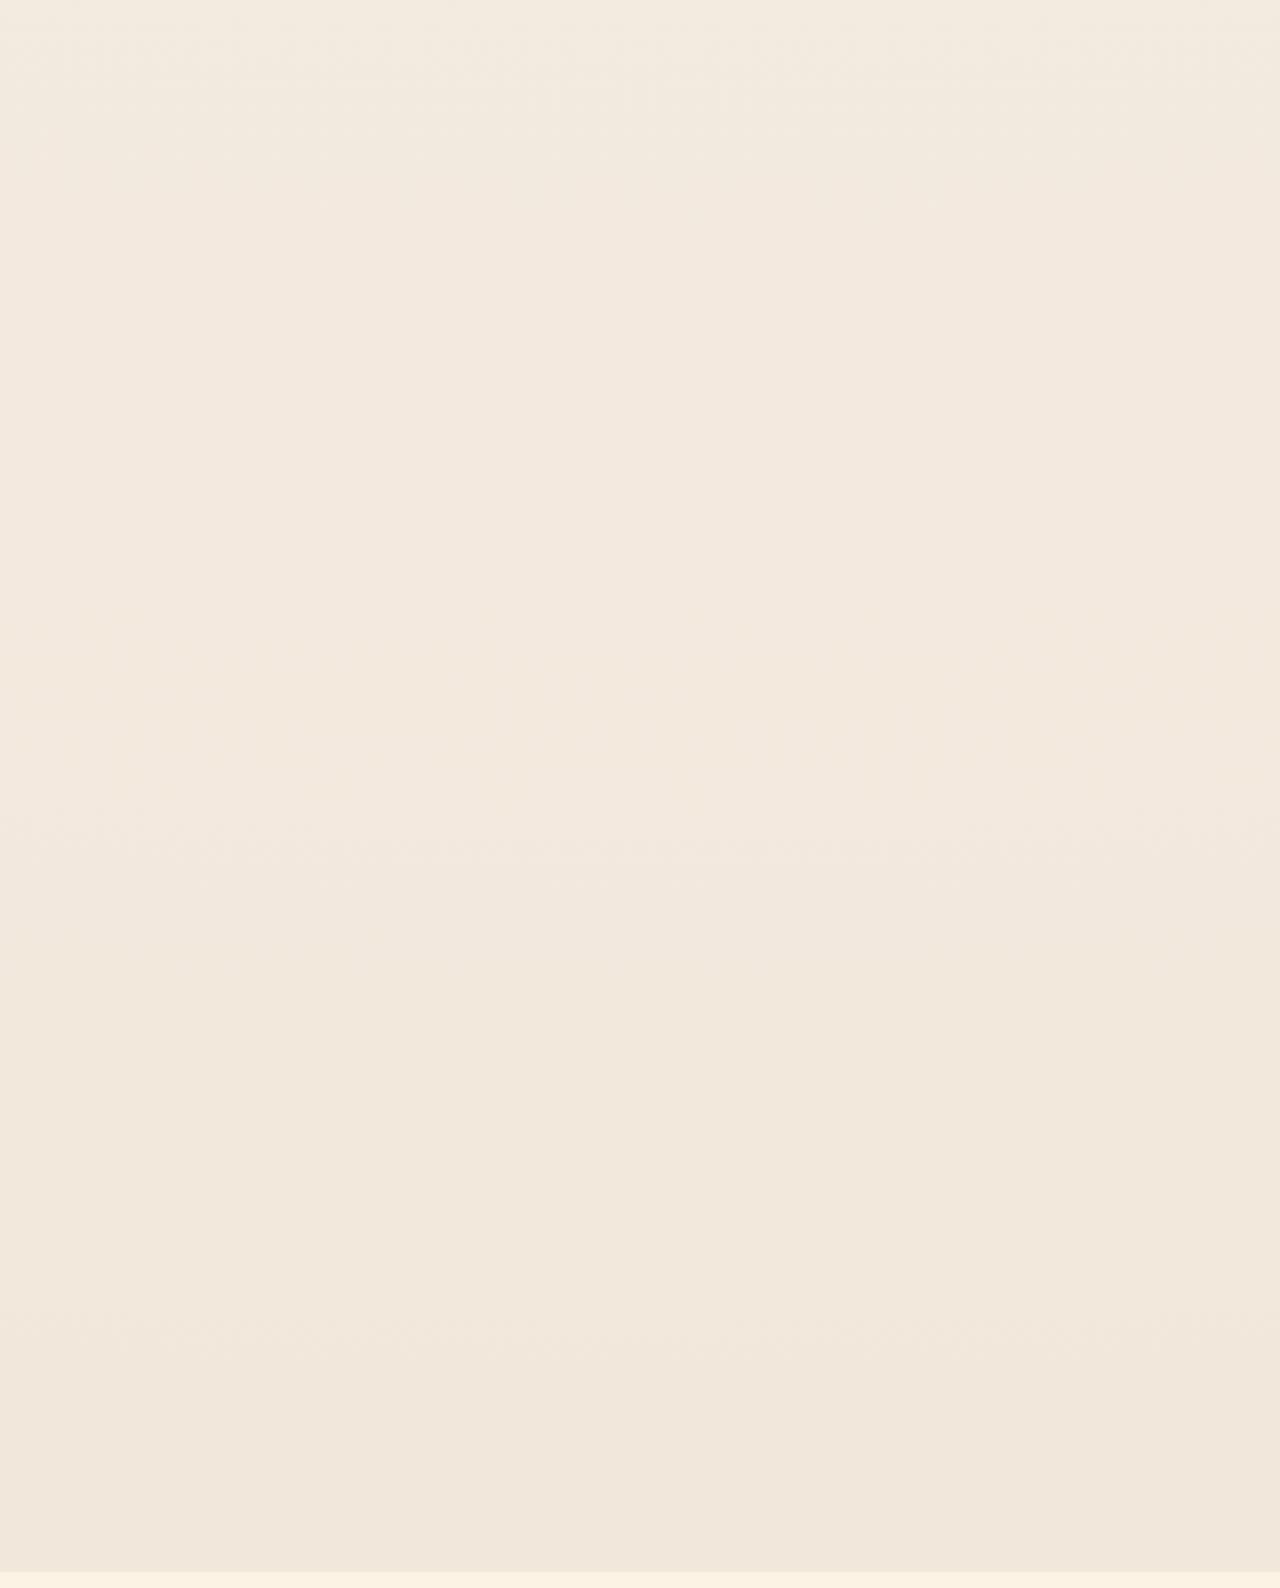
==== commit c084ef12: "memperbaiki galeri" ====
--- a/index.html
+++ b/index.html
@@ -812,7 +812,7 @@
         <div class="section-divider"></div>
 
         <div class="gallery-grid">
-          <figure class="gallery-item reveal hover-rise"><img src="foto/galeri/ZAR03652.jpg" alt="Gallery 1" loading="lazy" decoding="async"></figure>
+          <!--<figure class="gallery-item reveal hover-rise"><img src="foto/galeri/ZAR03652.jpg" alt="Gallery 1" loading="lazy" decoding="async"></figure>-->
           <figure class="gallery-item reveal hover-rise"><img src="foto/galeri/ZAR03714.jpg" alt="Gallery 2" loading="lazy" decoding="async"></figure>
           <figure class="gallery-item reveal hover-rise"><img src="foto/galeri/ZAR03719.jpg" alt="Gallery 3" loading="lazy" decoding="async"></figure>
           <figure class="gallery-item reveal hover-rise"><img src="foto/galeri/ZAR03742.jpg" alt="Gallery 4" loading="lazy" decoding="async"></figure>
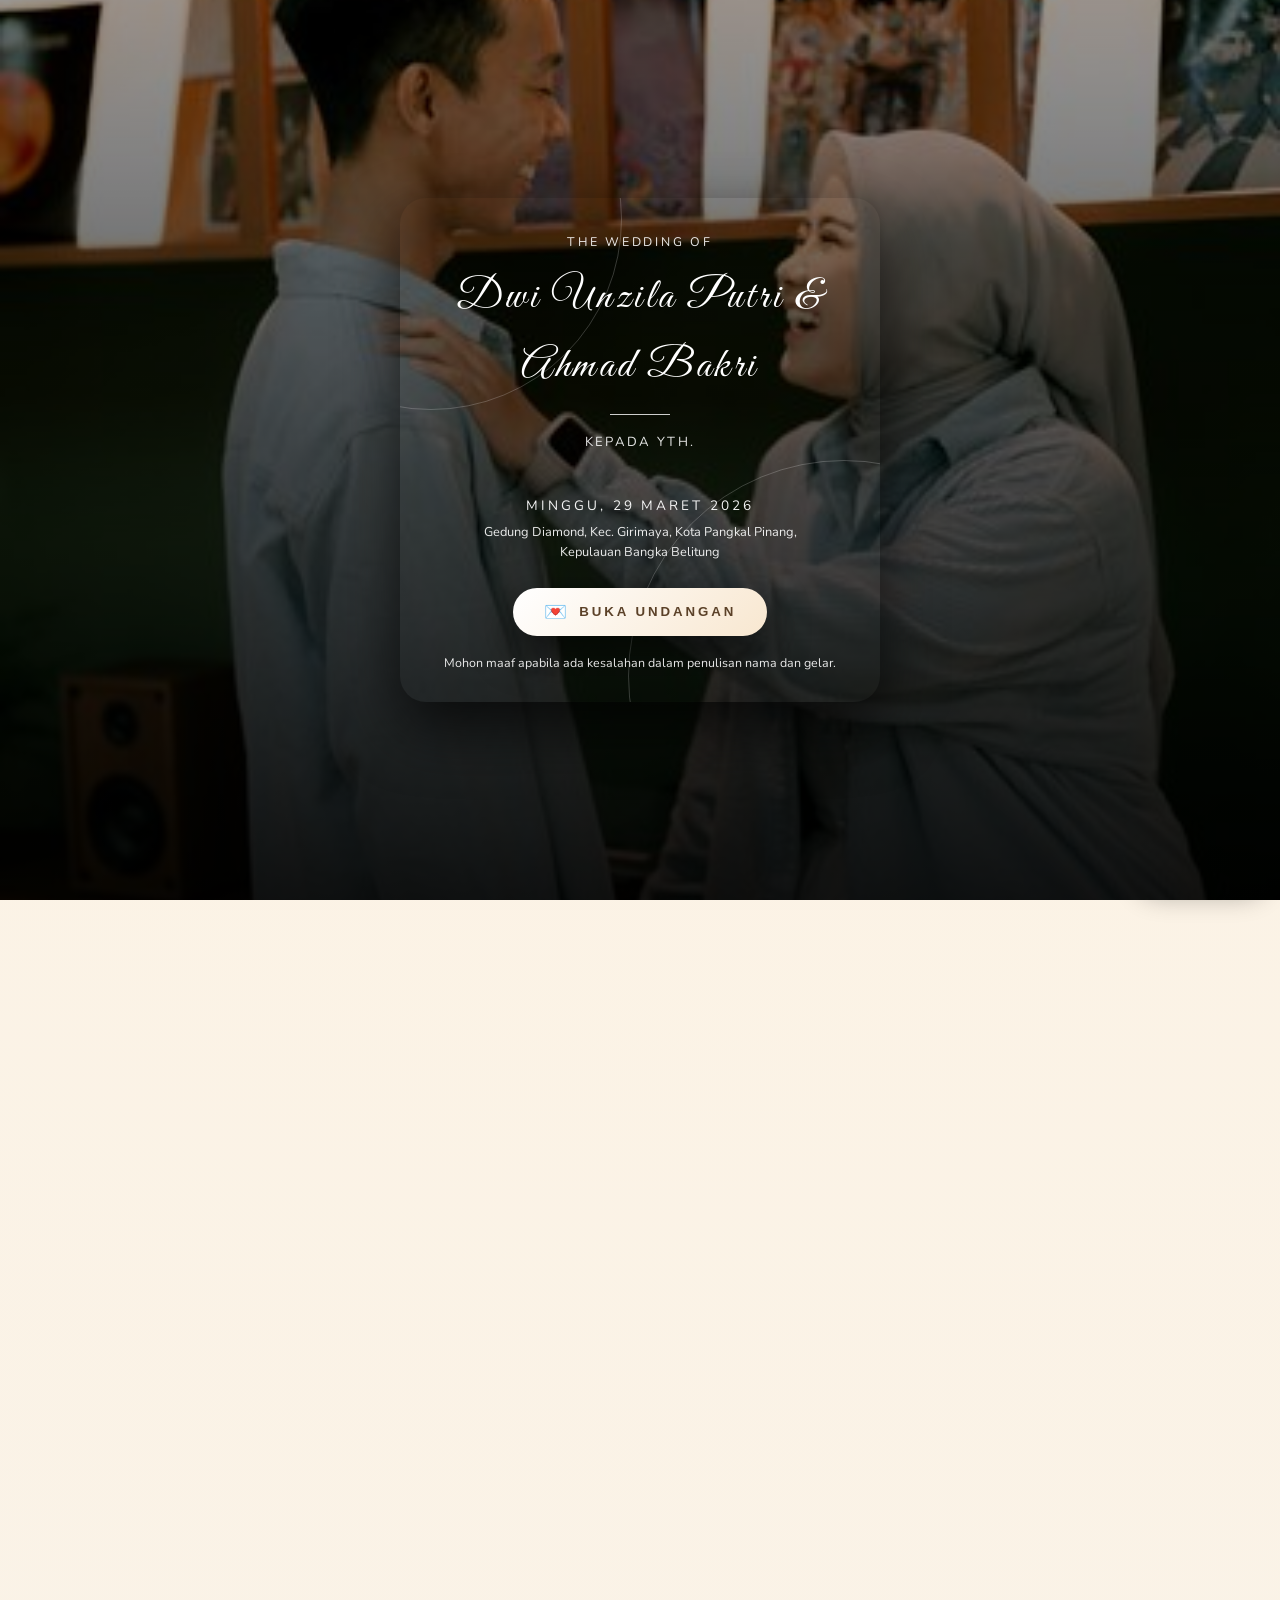
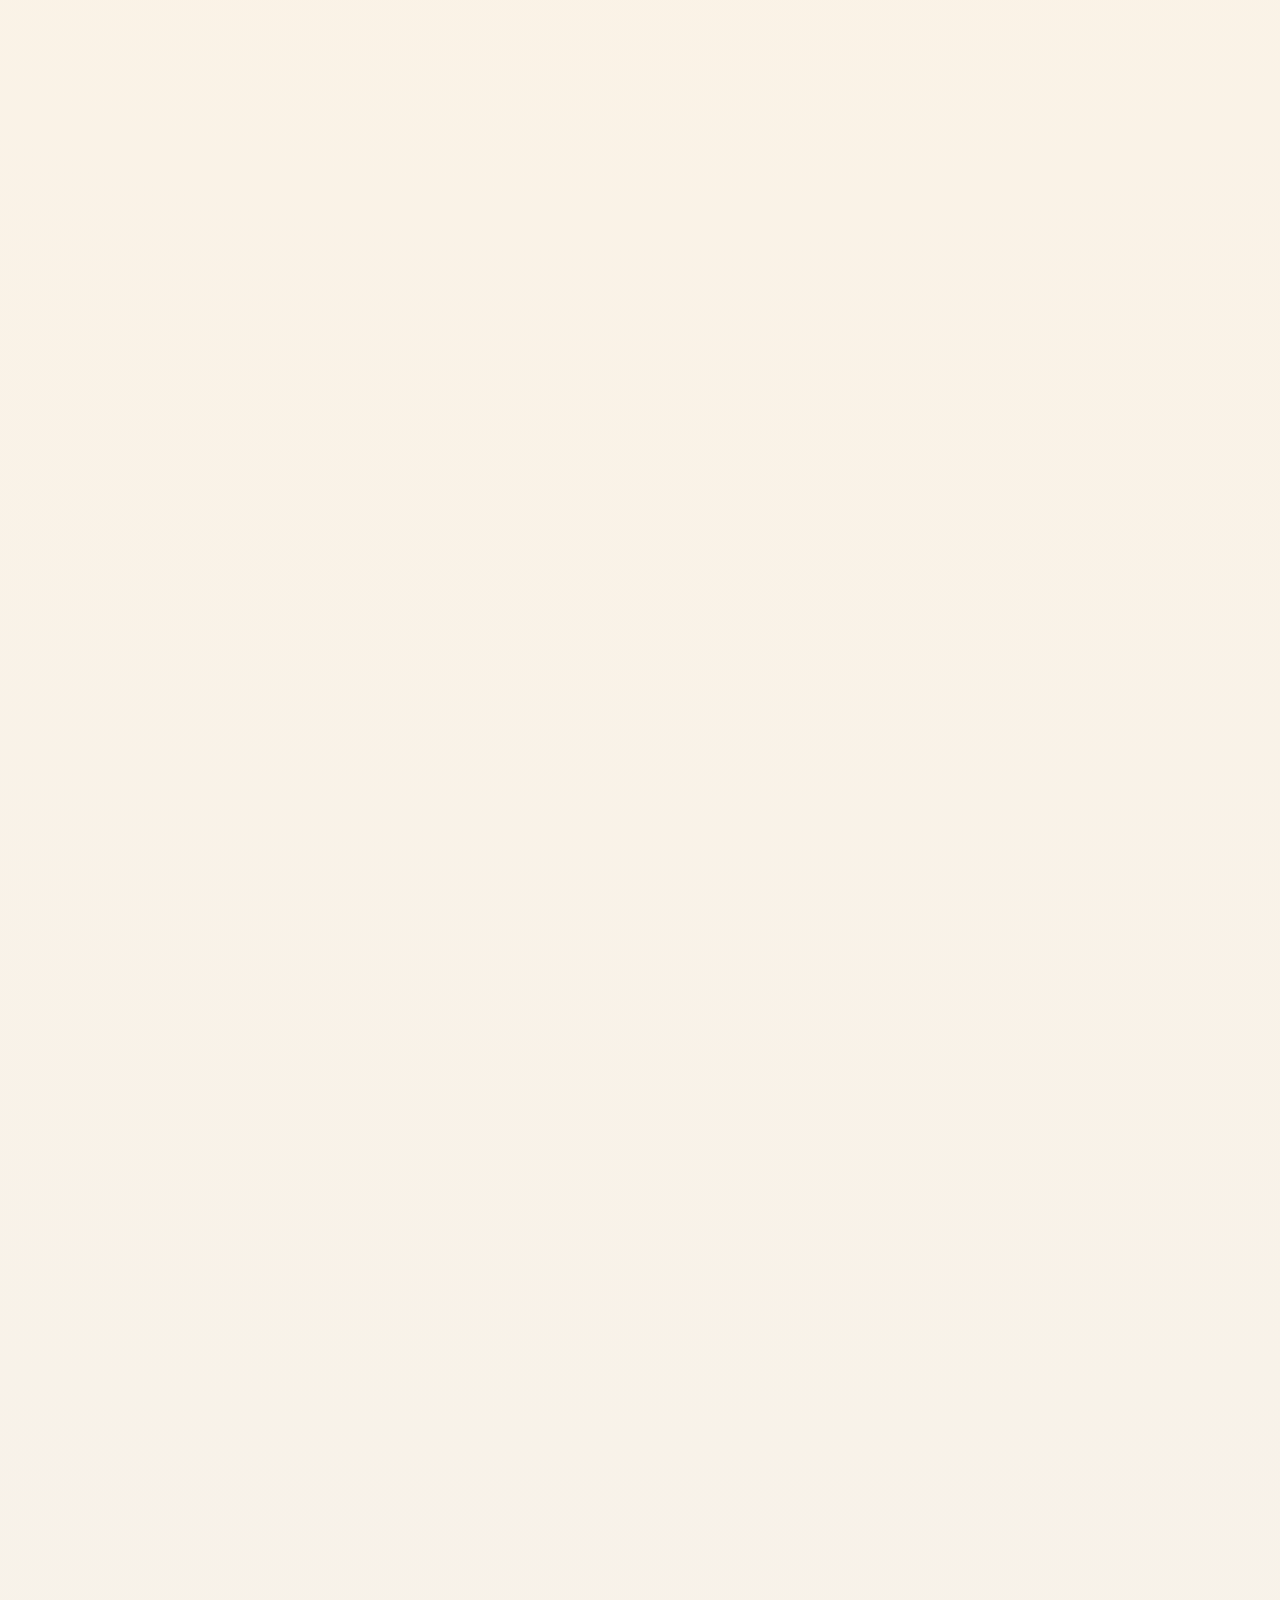
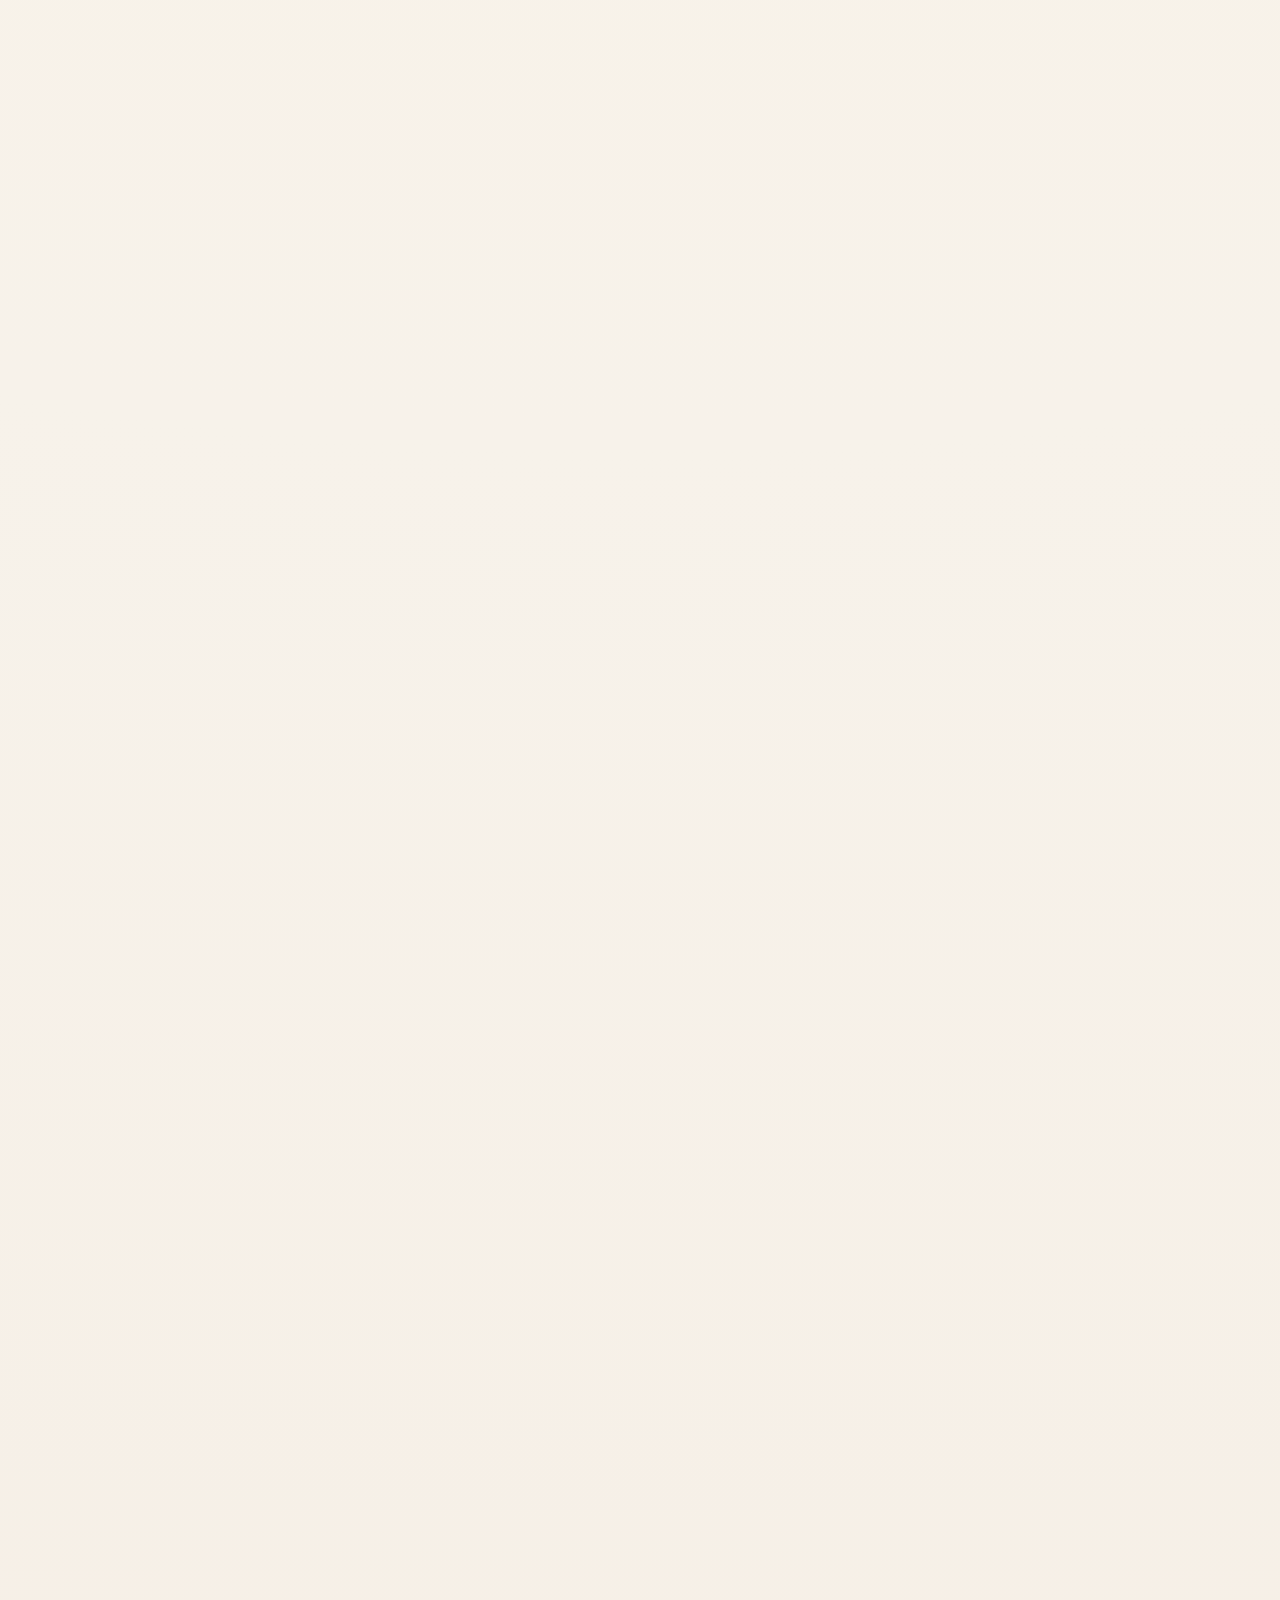
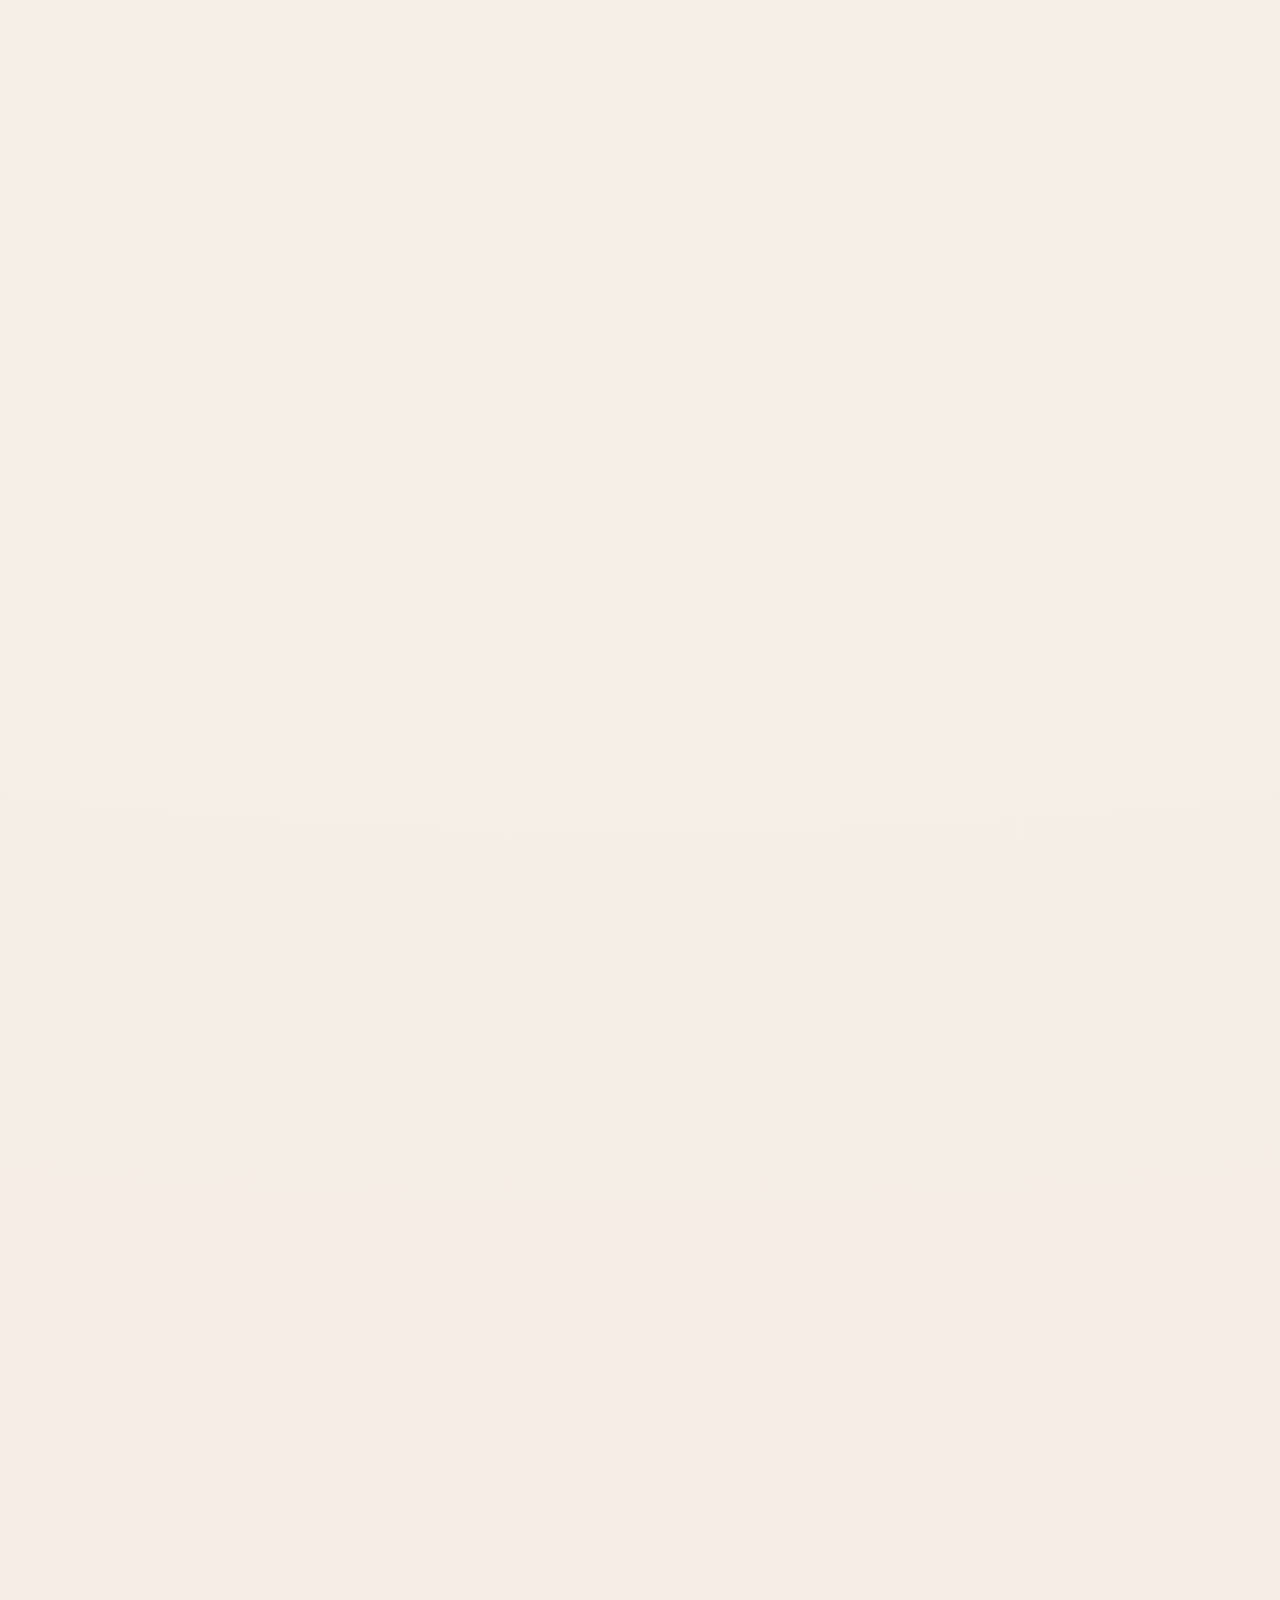
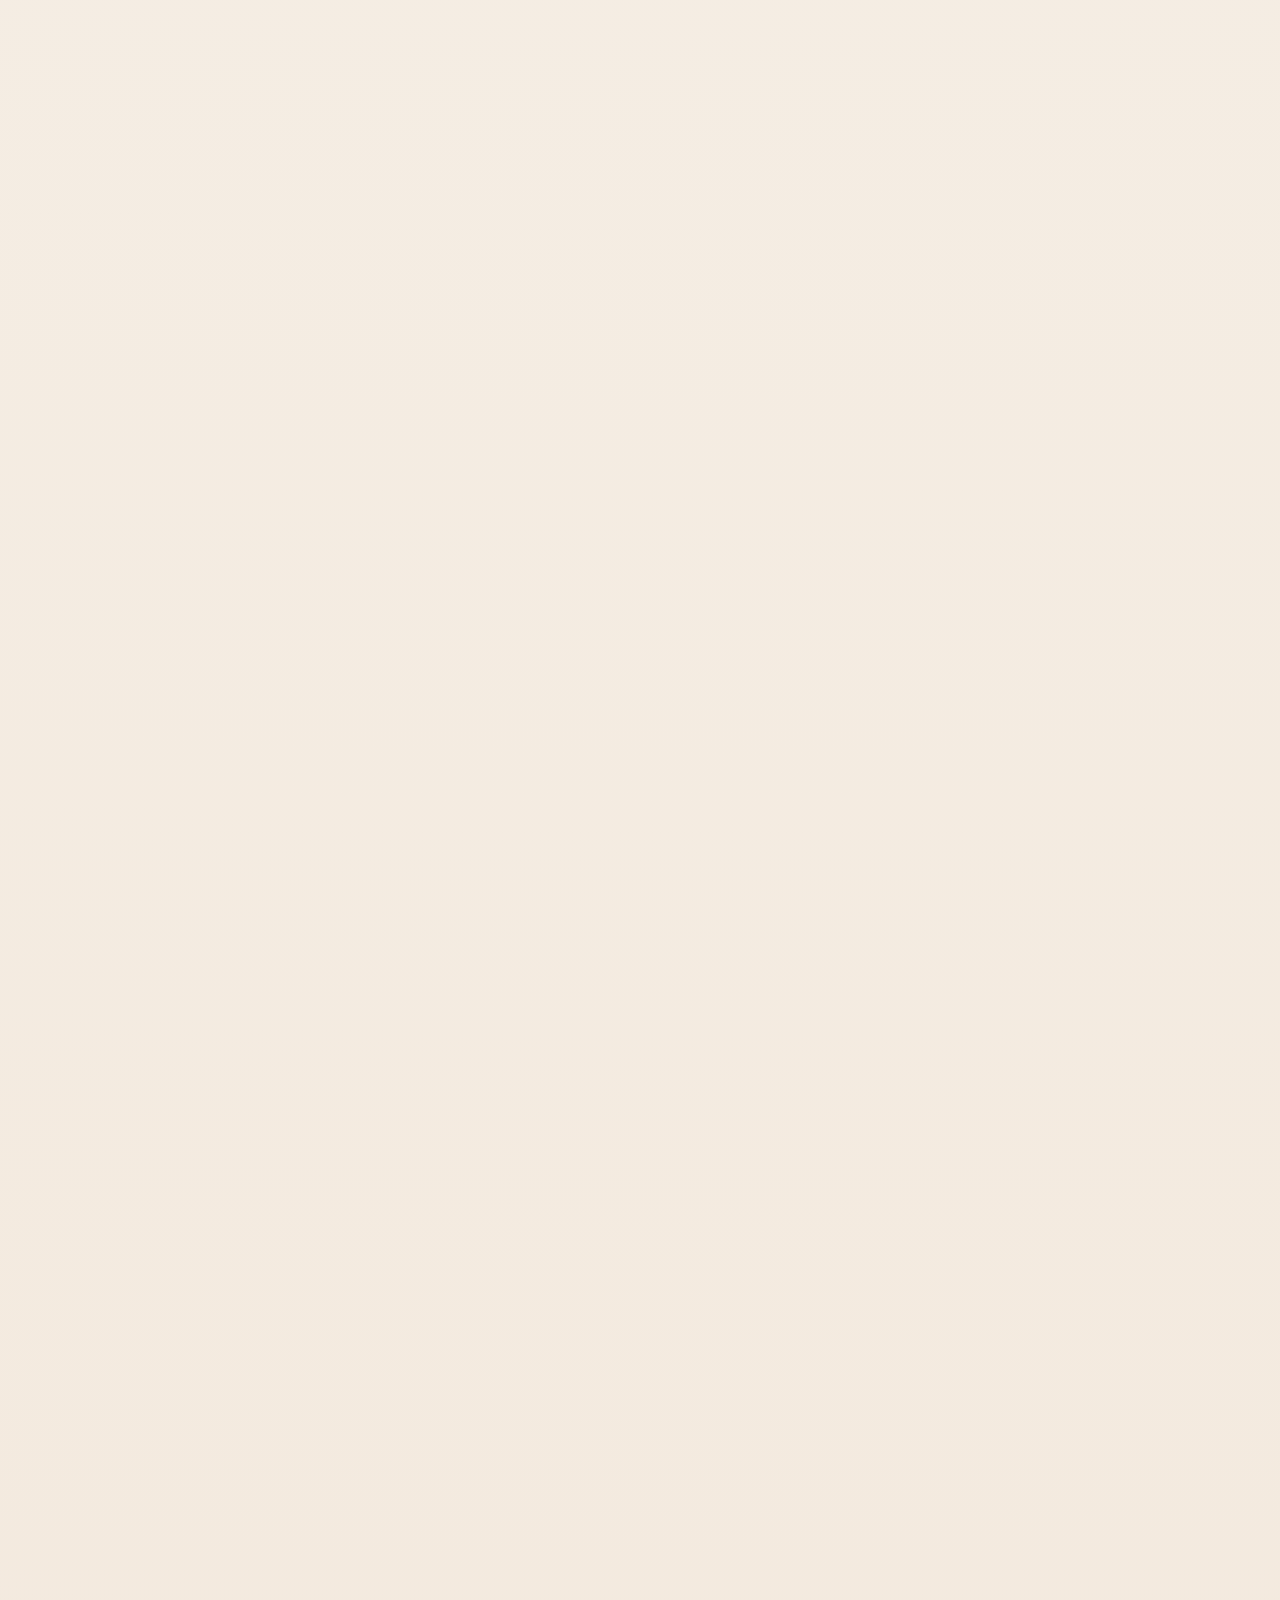
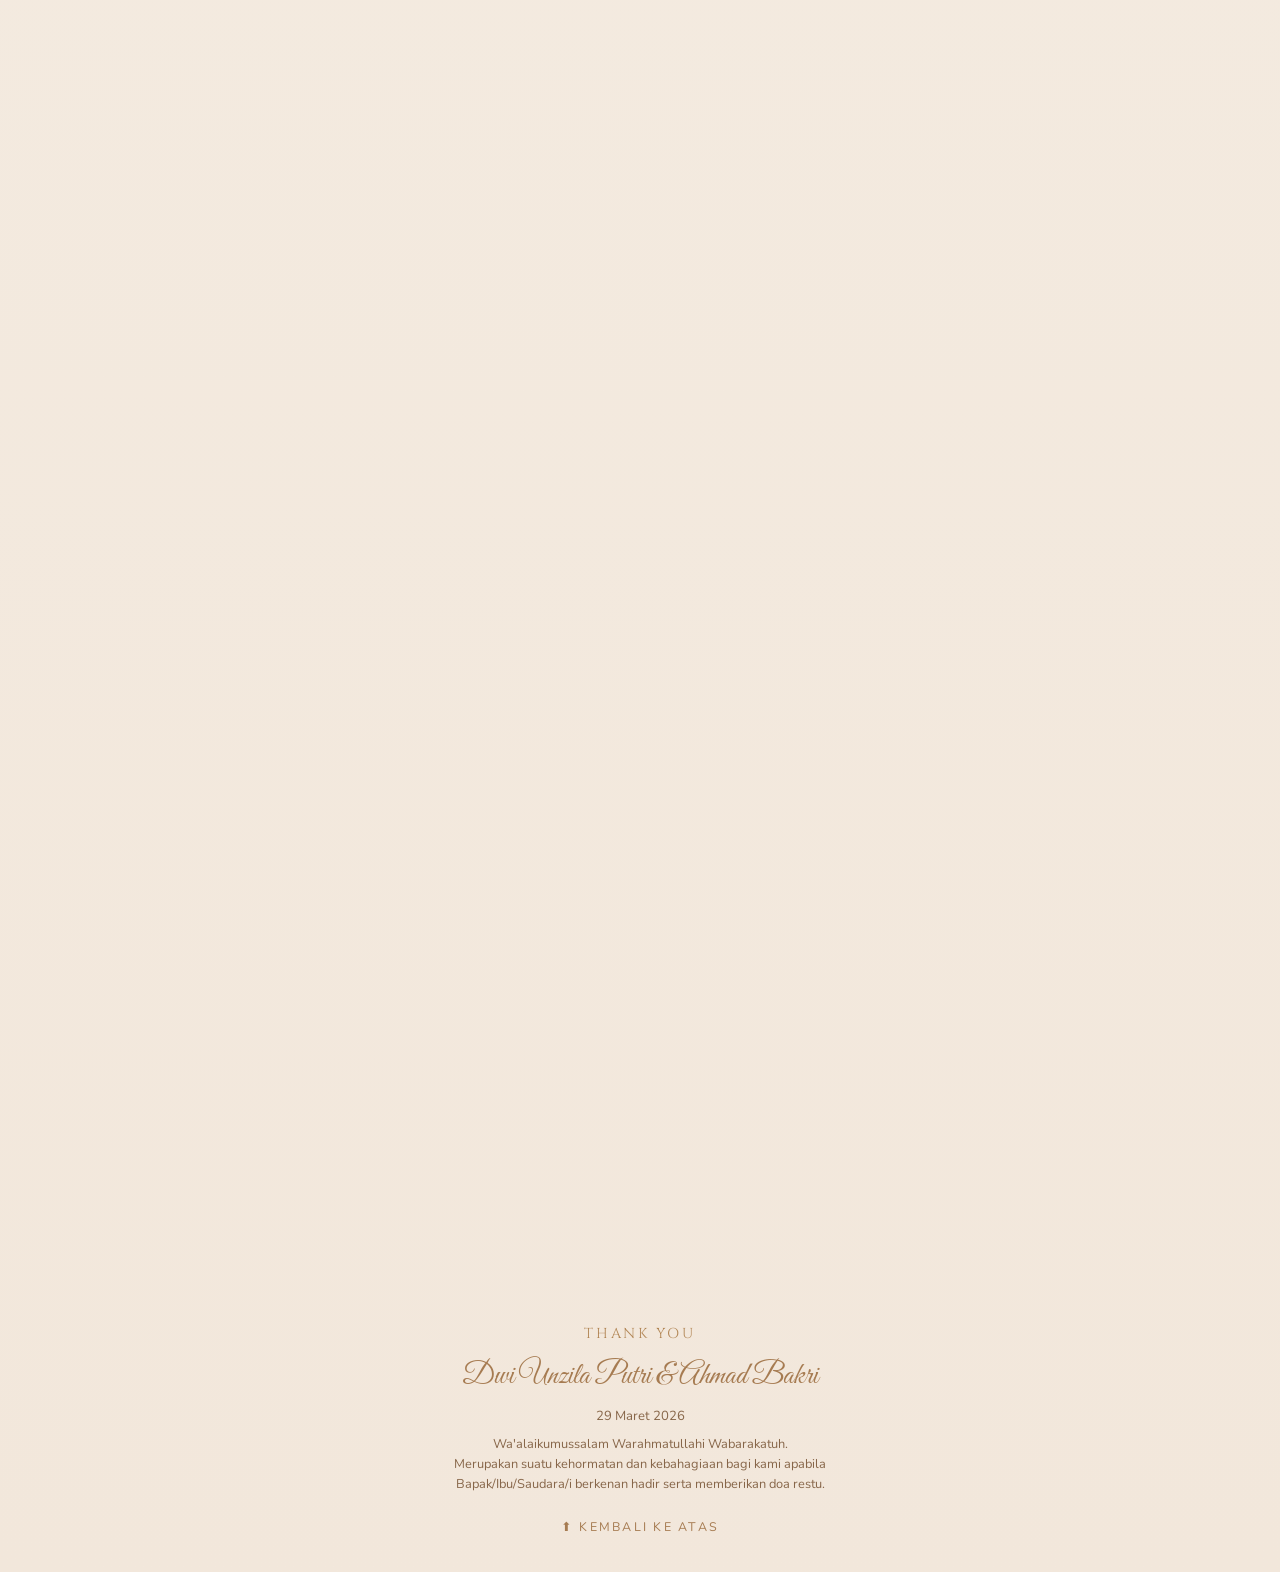
==== commit c2e74229: "Refactor lightbox implementation and remove livestream and share sections - Replaced the existing li" ====
--- a/index.html
+++ b/index.html
@@ -842,104 +842,54 @@
     </section>
 
     
-    
-    <!-- LIVESTREAM 
-    <section id="livestream" class="section-decor">
-      <div class="container">
-        <h2 class="section-title">Saksikan Acara</h2>
-        <p class="section-subtitle">Live Streaming</p>
-        <div class="section-divider"></div>
-
-        <div class="card-soft reveal hover-rise">
-          <div class="livestream-card">
-            <div class="livestream-card-inner">
-              <div class="livestream-header">
-                <div class="livestream-icon">📹</div>
-                <div>
-                  <div class="livestream-title">Saksikan Acara Kami</div>
-                  <div class="livestream-sub">Ikuti momen spesial secara langsung</div>
-                </div>
-              </div>
-              <p class="livestream-text">
-                Bagi yang tidak bisa hadir secara langsung, Anda dapat menyaksikan acara secara live streaming. 
-                Tautan akan tersedia pada hari acara.
-              </p>
-              <div class="livestream-links">
-                <div class="livestream-link-item">
-                  <div class="livestream-label">📹 Link Live Streaming 1</div>
-                  <div class="livestream-value" id="live1">Akan diupdate saat acara dimulai</div>
-                </div>
-                <div class="livestream-link-item">
-                  <div class="livestream-label">📹 Link Live Streaming 2</div>
-                  <div class="livestream-value" id="live2">Akan diupdate saat acara dimulai</div>
-                </div>
-              </div>
-              <div class="livestream-footer">
-                <span class="livestream-hint">
-                  Pastikan koneksi internet Anda stabil untuk menyaksikan live streaming dengan lancar.
-                </span>
-              </div>
-            </div>
-          </div>
-        </div>
-      </div>
-    </section>
--->
-    
-
-    <!-- SHARE 
-    <section id="share" class="section-decor">
-      <div class="container">
-        <h2 class="section-title">Bagikan Undangan</h2>
-        <p class="section-subtitle">Sebarkan Kebahagiaan</p>
-        <div class="section-divider"></div>
-
-        <div class="card-soft reveal hover-rise">
-          <div class="share-card">
-            <div class="share-card-inner">
-              <div class="share-header">
-                <div class="share-icon">📣</div>
-                <div>
-                  <div class="share-title">Sebarkan Undangan Ini</div>
-                  <div class="share-sub">Ajak orang-orang tersayang merasakan kebahagiaan yang sama</div>
-                </div>
-              </div>
-              <p class="share-text">
-                Bantu kami menyebarkan kabar bahagia ini kepada keluarga, sahabat, dan orang-orang terdekat.
-                Anda dapat membagikan undangan ini melalui aplikasi pesan, media sosial, ataupun menyalin link.
-              </p>
-              <div class="share-actions">
-                <button class="share-btn" id="btnShareNative">
-                  <span>📲</span><span>Share via App</span>
-                </button>
-                <button class="share-btn" id="btnShareWA">
-                  <span>💚</span><span>Share WhatsApp</span>
-                </button>
-                <button class="share-btn" id="btnCopyLink">
-                  <span>🔗</span><span>Copy Link</span>
-                </button>
-              </div>
-              <div class="share-footer">
-                <span class="share-hint">
-                  Bagikan kepada orang yang Anda sayangi, agar doa dan kebahagiaan semakin meluas.
-                </span>
-              </div>
-            </div>
-          </div>
-        </div>
-      </div>
-    </section>
+
   </main>
--->
 
   <!-- LIGHTBOX / CAROUSEL -->
-  <div id="lightbox">
-    <div class="lightbox-inner">
-      <button class="lightbox-close" id="lightboxClose">Tutup ✕</button>
-      <button class="lightbox-nav prev" id="lightboxPrev">‹</button>
-      <button class="lightbox-nav next" id="lightboxNext">›</button>
-      <div class="lightbox-img-wrapper">
-        <img id="lightboxImg" src="" alt="Preview Foto">
+  <div id="lightbox" class="lightbox-overlay">
+    <div class="lightbox-backdrop"></div>
+    <div class="lightbox-container">
+      <button class="lightbox-close" id="lightboxClose" aria-label="Tutup galeri">
+        <svg width="20" height="20" viewBox="0 0 24 24" fill="none" stroke="currentColor" stroke-width="2">
+          <line x1="18" y1="6" x2="6" y2="18"></line>
+          <line x1="6" y1="6" x2="18" y2="18"></line>
+        </svg>
+      </button>
+      
+      <div class="lightbox-content">
+        <div class="lightbox-swipe-hint" id="lightboxSwipeHint">
+          <svg viewBox="0 0 24 24" fill="none" stroke="currentColor" stroke-width="2">
+            <path d="M7 16l-4-4m0 0l4-4m-4 4h18"></path>
+          </svg>
+          <svg viewBox="0 0 24 24" fill="none" stroke="currentColor" stroke-width="2">
+            <path d="M17 8l4 4m0 0l-4 4m4-4H3"></path>
+          </svg>
+          Geser untuk navigasi
+        </div>
+        <div class="lightbox-image-container">
+          <div class="lightbox-loading">
+            <div class="loading-spinner"></div>
+          </div>
+          <img id="lightboxImg" src="" alt="Preview Foto" loading="lazy">
+        </div>
+        
+        <div class="lightbox-info">
+          <div class="lightbox-counter">
+            <span id="lightboxCurrent">1</span>
+            <span class="counter-separator">/</span>
+            <span id="lightboxTotal">1</span>
+          </div>
+          
+          <div class="lightbox-actions">
+            <button class="lightbox-zoom" id="lightboxZoom" aria-label="Zoom gambar">
+              <svg width="18" height="18" viewBox="0 0 24 24" fill="none" stroke="currentColor" stroke-width="2">
+                <circle cx="11" cy="11" r="8"></circle>
+                <path d="m21 21-4.35-4.35"></path>
+                <line x1="13" y1="9" x2="9" y2="13"></line>
+              </svg>
+            </button>
+          </div>
+        </div>
       </div>
     </div>
   </div>
--- a/styles.css
+++ b/styles.css
@@ -1891,79 +1891,283 @@
 }
 
 /* LIGHTBOX / CAROUSEL */
-#lightbox {
+.lightbox-overlay {
     position: fixed;
     inset: 0;
-    background: rgba(0,0,0,0.86);
-    display: none;
+    z-index: 1000;
+    opacity: 0;
+    visibility: hidden;
+    transition: all 0.4s cubic-bezier(0.4, 0, 0.2, 1);
+    display: flex;
     align-items: center;
     justify-content: center;
-    z-index: 70;
-    padding: 16px;
-}
-#lightbox.open { display: flex; }
-
-.lightbox-inner {
+}
+
+.lightbox-overlay.open {
+    opacity: 1;
+    visibility: visible;
+}
+
+.lightbox-backdrop {
+    position: absolute;
+    inset: 0;
+    background: rgba(0, 0, 0, 0.85);
+    backdrop-filter: blur(8px);
+    -webkit-backdrop-filter: blur(8px);
+}
+
+.lightbox-container {
     position: relative;
     width: 100%;
-    max-width: 1080px;
-    max-height: 100%;
-    display: flex;
+    max-width: 1200px;
+    max-height: 90vh;
+    margin: 2rem;
+    z-index: 1001;
+    transform: scale(0.9) translateY(20px);
+    transition: all 0.4s cubic-bezier(0.4, 0, 0.2, 1);
+}
+
+.lightbox-overlay.open .lightbox-container {
+    transform: scale(1) translateY(0);
+}
+
+.lightbox-content {
+    position: relative;
+    width: 100%;
+    height: 100%;
+    display: flex;
+    flex-direction: column;
     align-items: center;
     justify-content: center;
 }
-.lightbox-img-wrapper {
+
+.lightbox-image-container {
+    position: relative;
     width: 100%;
-    max-height: calc(100vh - 120px);
+    max-height: calc(90vh - 120px);
+    background: rgba(0, 0, 0, 0.9);
+    border-radius: 16px;
+    overflow: hidden;
+    box-shadow: 0 25px 50px rgba(0, 0, 0, 0.5);
     display: flex;
     align-items: center;
     justify-content: center;
-    background: #000;
-    border-radius: 18px;
-    overflow: hidden;
-    box-shadow: 0 18px 42px rgba(0,0,0,0.6);
-}
-.lightbox-img-wrapper img {
+}
+
+.lightbox-loading {
+    position: absolute;
+    top: 50%;
+    left: 50%;
+    transform: translate(-50%, -50%);
+    opacity: 0;
+    transition: opacity 0.3s ease;
+    z-index: 10;
+}
+
+.lightbox-loading.active {
+    opacity: 1;
+}
+
+.loading-spinner {
+    width: 40px;
+    height: 40px;
+    border: 3px solid rgba(255, 255, 255, 0.1);
+    border-top: 3px solid #d4af37;
+    border-radius: 50%;
+    animation: spin 1s linear infinite;
+}
+
+@keyframes spin {
+    0% { transform: rotate(0deg); }
+    100% { transform: rotate(360deg); }
+}
+
+#lightboxImg {
     max-width: 100%;
     max-height: 100%;
     object-fit: contain;
     display: block;
-}
+    transition: all 0.3s ease;
+    cursor: grab;
+    border-radius: 16px;
+}
+
+#lightboxImg.zoomed {
+    cursor: zoom-out;
+    transform: scale(1.5);
+}
+
+#lightboxImg:active {
+    cursor: grabbing;
+}
+
+.lightbox-info {
+    position: absolute;
+    bottom: 0;
+    left: 0;
+    right: 0;
+    background: linear-gradient(to top, rgba(0, 0, 0, 0.8), transparent);
+    padding: 2rem 1.5rem 1.5rem;
+    display: flex;
+    align-items: center;
+    justify-content: space-between;
+    border-radius: 0 0 16px 16px;
+    opacity: 0;
+    transform: translateY(20px);
+    transition: all 0.4s cubic-bezier(0.4, 0, 0.2, 1);
+}
+
+.lightbox-overlay.open .lightbox-info {
+    opacity: 1;
+    transform: translateY(0);
+    transition-delay: 0.2s;
+}
+
+.lightbox-swipe-hint {
+    position: absolute;
+    top: 50%;
+    left: 20px;
+    transform: translateY(-50%);
+    color: rgba(255, 255, 255, 0.6);
+    font-size: 0.9rem;
+    opacity: 0;
+    transition: opacity 0.3s ease;
+    pointer-events: none;
+    display: flex;
+    align-items: center;
+    gap: 0.5rem;
+    background: rgba(0, 0, 0, 0.5);
+    padding: 0.5rem 0.8rem;
+    border-radius: 20px;
+    backdrop-filter: blur(4px);
+}
+
+.lightbox-swipe-hint.show {
+    opacity: 1;
+}
+
+.lightbox-swipe-hint svg {
+    width: 16px;
+    height: 16px;
+}
+
+.lightbox-counter {
+    color: #fff;
+    font-size: 0.9rem;
+    font-weight: 500;
+    display: flex;
+    align-items: center;
+    gap: 0.25rem;
+}
+
+.counter-separator {
+    opacity: 0.6;
+}
+
+.lightbox-actions {
+    display: flex;
+    gap: 0.5rem;
+}
+
+.lightbox-zoom,
 .lightbox-close {
-    position: fixed;
-    top: 18px;
-    right: 18px;
-    background: rgba(0,0,0,0.7);
+    background: rgba(255, 255, 255, 0.1);
+    backdrop-filter: blur(10px);
+    -webkit-backdrop-filter: blur(10px);
+    border: 1px solid rgba(255, 255, 255, 0.2);
     color: #fff;
-    border: none;
-    border-radius: 999px;
-    padding: 0.45rem 0.9rem;
-    font-size: 0.85rem;
+    border-radius: 50%;
+    width: 48px;
+    height: 48px;
+    display: flex;
+    align-items: center;
+    justify-content: center;
     cursor: pointer;
-    z-index: 72;
-}
-.lightbox-nav {
-    position: fixed;
-    top: 50%;
-    transform: translateY(-50%);
-    background: rgba(0,0,0,0.6);
-    color: #fff;
-    border: none;
-    border-radius: 999px;
+    transition: all 0.3s cubic-bezier(0.4, 0, 0.2, 1);
+    position: relative;
+    overflow: hidden;
+}
+
+.lightbox-zoom::before,
+.lightbox-close::before {
+    content: '';
+    position: absolute;
+    inset: 0;
+    background: radial-gradient(circle, rgba(255, 255, 255, 0.1) 0%, transparent 70%);
+    opacity: 0;
+    transition: opacity 0.3s ease;
+}
+
+.lightbox-zoom:hover::before,
+.lightbox-close:hover::before {
+    opacity: 1;
+}
+
+.lightbox-zoom:hover,
+.lightbox-close:hover {
+    background: rgba(255, 255, 255, 0.2);
+    border-color: rgba(255, 255, 255, 0.3);
+    transform: scale(1.05);
+}
+
+.lightbox-zoom:active,
+.lightbox-close:active {
+    transform: scale(0.95);
+}
+
+.lightbox-close {
+    position: absolute;
+    top: -16px;
+    right: -16px;
     width: 40px;
     height: 40px;
-    display: flex;
-    align-items: center;
-    justify-content: center;
-    font-size: 1.4rem;
-    cursor: pointer;
-    z-index: 72;
-}
-.lightbox-nav.prev { left: 18px; }
-.lightbox-nav.next { right: 18px; }
-.lightbox-nav:hover,
-.lightbox-close:hover {
-    background: rgba(0,0,0,0.88);
+    z-index: 1002;
+    box-shadow: 0 4px 12px rgba(0, 0, 0, 0.3);
+}
+
+/* Responsive adjustments */
+@media (max-width: 768px) {
+    .lightbox-container {
+        margin: 1rem;
+        max-height: 95vh;
+    }
+    
+    .lightbox-image-container {
+        max-height: calc(95vh - 100px);
+    }
+    
+    .lightbox-close {
+        top: -12px;
+        right: -12px;
+        width: 36px;
+        height: 36px;
+    }
+    
+    .lightbox-info {
+        padding: 1.5rem 1rem 1rem;
+    }
+    
+    .lightbox-zoom,
+    .lightbox-close {
+        width: 44px;
+        height: 44px;
+    }
+}
+
+@media (max-width: 480px) {
+    .lightbox-info {
+        justify-content: center;
+    }
+    
+    .lightbox-actions {
+        position: absolute;
+        top: -16px;
+        right: -16px;
+    }
+    
+    .lightbox-swipe-hint {
+        display: none; /* Hide swipe hint on very small screens */
+    }
 }
 
 /* GUESTBOOK */
@@ -2113,312 +2317,6 @@
     margin-left: 0.02rem;
 }
 
-/* SHARE */
-.share-card {
-    position: relative;
-    overflow: hidden;
-    border-radius: var(--radius-xl);
-    background: radial-gradient(circle at top left, #fff7ea 0, #ffffff 45%, #fff3e3 100%);
-    padding: 1.4rem 1.2rem 1.4rem;
-    border: 1px solid rgba(196,154,108,0.42);
-}
-.share-card::before {
-    content: "";
-    position: absolute;
-    inset: 0;
-    background-image:
-    radial-gradient(circle at top right, rgba(246,211,177,0.55), transparent 58%),
-    radial-gradient(circle at bottom left, rgba(225,188,149,0.4), transparent 60%);
-    opacity: 0.55;
-    pointer-events: none;
-}
-.share-card-inner {
-    position: relative;
-    z-index: 1;
-}
-.share-header {
-    display: flex;
-    align-items: center;
-    gap: 0.8rem;
-    margin-bottom: 0.55rem;
-}
-.share-icon {
-    width: 54px;
-    height: 54px;
-    border-radius: 20px;
-    background: rgba(255,255,255,0.95);
-    box-shadow: 0 10px 24px rgba(0,0,0,0.16);
-    display: flex;
-    align-items: center;
-    justify-content: center;
-    font-size: 1.7rem;
-    flex-shrink: 0;
-}
-.share-title {
-    font-family: "Cinzel", serif;
-    font-size: 1.04rem;
-    font-weight: 600;
-    color: #4a331f;
-    margin-bottom: 0.15rem;
-}
-.share-sub {
-    font-size: 0.8rem;
-    letter-spacing: 0.16em;
-    text-transform: uppercase;
-    color: #b28655;
-}
-.share-text {
-    font-size: 0.9rem;
-    color: #5a4634;
-    margin: 0.4rem 0 0.8rem;
-    text-align: center;
-}
-.share-actions {
-    display: flex;
-    flex-wrap: wrap;
-    gap: 0.55rem;
-    justify-content: center;
-    margin-top: 0.2rem;
-}
-.share-btn {
-    border-radius: 999px;
-    border: 1px solid rgba(196,154,108,0.9);
-    padding: 0.45rem 0.9rem;
-    font-size: 0.78rem;
-    background: linear-gradient(135deg, #f4ddc1, #fbead7);
-    color: #6a4a2c;
-    display: inline-flex;
-    align-items: center;
-    gap: 0.4rem;
-    cursor: pointer;
-    box-shadow: 0 8px 20px rgba(0,0,0,0.12);
-    text-transform: uppercase;
-    letter-spacing: 0.12em;
-    font-weight: 600;
-}
-.share-btn span:first-child { font-size: 1.05rem; }
-.share-btn:hover { filter: brightness(1.05); }
-.share-footer {
-    margin-top: 0.8rem;
-    text-align: center;
-    font-size: 0.78rem;
-    color: #8a6b48;
-}
-.share-hint {
-    display: inline-flex;
-    align-items: center;
-    gap: 0.25rem;
-}
-.share-hint::before { content: "✨"; }
-
-/* LIVESTREAM */
-.livestream-card {
-    position: relative;
-    overflow: hidden;
-    border-radius: var(--radius-xl);
-    background: radial-gradient(circle at top left, #fff7ea 0, #ffffff 45%, #fff3e3 100%);
-    padding: 1.4rem 1.2rem 1.4rem;
-    border: 1px solid rgba(196,154,108,0.42);
-}
-.livestream-card::before {
-    content: "";
-    position: absolute;
-    inset: 0;
-    background-image:
-    radial-gradient(circle at top right, rgba(246,211,177,0.55), transparent 58%),
-    radial-gradient(circle at bottom left, rgba(225,188,149,0.4), transparent 60%);
-    opacity: 0.55;
-    pointer-events: none;
-}
-.livestream-card-inner {
-    position: relative;
-    z-index: 1;
-    display: flex;
-    flex-direction: column;
-}
-
-.livestream-header {
-    display: flex;
-    align-items: center;
-    gap: 0.8rem;
-    margin-bottom: 0.55rem;
-}
-.livestream-icon {
-    width: 54px;
-    height: 54px;
-    border-radius: 20px;
-    background: rgba(255,255,255,0.95);
-    box-shadow: 0 10px 24px rgba(0,0,0,0.16);
-    display: flex;
-    align-items: center;
-    justify-content: center;
-    font-size: 1.7rem;
-    flex-shrink: 0;
-}
-.livestream-title {
-    font-family: "Cinzel", serif;
-    font-size: 1.04rem;
-    font-weight: 600;
-    color: #4a331f;
-    margin-bottom: 0.15rem;
-}
-.livestream-sub {
-    font-size: 0.8rem;
-    letter-spacing: 0.16em;
-    text-transform: uppercase;
-    color: #b28655;
-}
-.livestream-text {
-    font-size: 0.9rem;
-    color: #5a4634;
-    margin: 0.4rem 0 0.8rem;
-    text-align: center;
-}
-.livestream-links {
-    margin-bottom: 0.8rem;
-}
-.livestream-link-item {
-    display: flex;
-    flex-direction: column;
-    gap: 0.4rem;
-    margin-bottom: 0.8rem;
-    padding: 0.8rem;
-    background: rgba(255,255,255,0.9);
-    border-radius: 12px;
-    border: 1px solid rgba(196,154,108,0.3);
-    box-shadow: 0 4px 12px rgba(0,0,0,0.08);
-}
-.livestream-link-item:last-child {
-    margin-bottom: 0;
-}
-.livestream-label {
-    font-size: 0.85rem;
-    font-weight: 600;
-    color: #4a331f;
-    display: flex;
-    align-items: center;
-    gap: 0.4rem;
-}
-.livestream-value {
-    font-family: "Nunito", sans-serif;
-    font-size: 0.85rem;
-    font-weight: 500;
-    color: #3b2a17;
-    background: rgba(254,250,243,0.9);
-    padding: 0.5rem 0.7rem;
-    border-radius: 8px;
-    border: 1px solid rgba(196,154,108,0.3);
-    word-break: break-word;
-}
-.livestream-footer {
-    margin-top: 0.8rem;
-    text-align: center;
-    font-size: 0.78rem;
-    color: #8a6b48;
-}
-.livestream-hint {
-    display: inline-flex;
-    align-items: center;
-    gap: 0.25rem;
-}
-.livestream-hint::before {
-    content: "💡";
-}
-
-@keyframes rotate {
-    from { transform: rotate(0deg); }
-    to { transform: rotate(360deg); }
-}
-
-/* RESPONSIVE - LIVESTREAM MOBILE */
-@media (max-width: 768px) {
-    .livestream-card {
-        padding: 1.2rem 1rem 1.2rem;
-    }
-    
-    .livestream-header {
-        flex-direction: column;
-        text-align: center;
-        gap: 0.6rem;
-        margin-bottom: 0.8rem;
-    }
-    
-    .livestream-icon {
-        width: 48px;
-        height: 48px;
-        font-size: 1.5rem;
-    }
-    
-    .livestream-title {
-        font-size: 1rem;
-        margin-bottom: 0.2rem;
-    }
-    
-    .livestream-sub {
-        font-size: 0.75rem;
-    }
-    
-    .livestream-text {
-        font-size: 0.88rem;
-        margin: 0.3rem 0 0.6rem;
-    }
-    
-    .livestream-link-item {
-        padding: 0.7rem;
-        margin-bottom: 0.6rem;
-    }
-    
-    .livestream-label {
-        font-size: 0.8rem;
-        gap: 0.3rem;
-    }
-    
-    .livestream-value {
-        font-size: 0.8rem;
-        padding: 0.4rem 0.6rem;
-        word-break: break-all;
-    }
-    
-    .livestream-footer {
-        margin-top: 0.6rem;
-        font-size: 0.75rem;
-    }
-}
-
-@media (max-width: 480px) {
-    .livestream-card {
-        padding: 1rem 0.8rem 1rem;
-    }
-    
-    .livestream-header {
-        gap: 0.5rem;
-        margin-bottom: 0.7rem;
-    }
-    
-    .livestream-icon {
-        width: 44px;
-        height: 44px;
-        font-size: 1.3rem;
-    }
-    
-    .livestream-title {
-        font-size: 0.95rem;
-    }
-    
-    .livestream-text {
-        font-size: 0.85rem;
-    }
-    
-    .livestream-link-item {
-        padding: 0.6rem;
-        margin-bottom: 0.5rem;
-    }
-    
-    .livestream-value {
-        font-size: 0.75rem;
-        padding: 0.4rem 0.5rem;
-    }
-}
 
 /* FOOTER */
 footer {
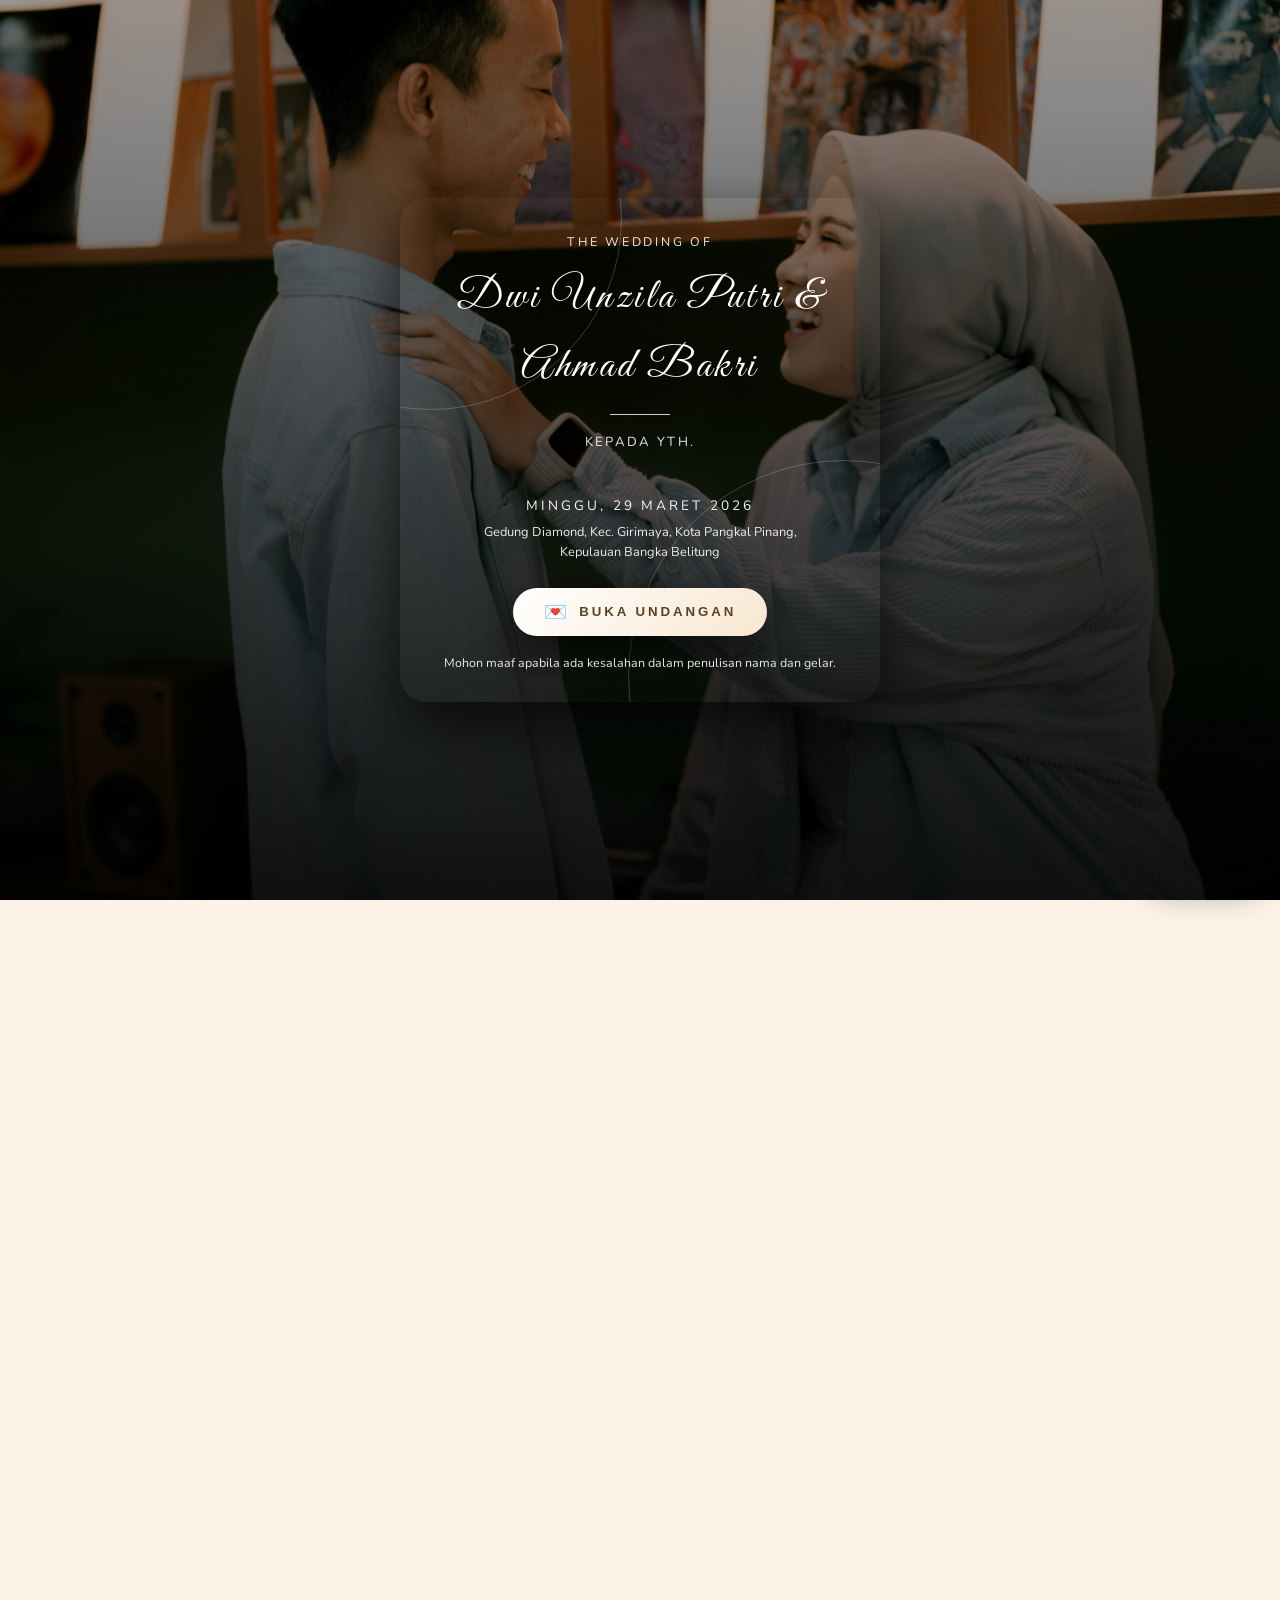
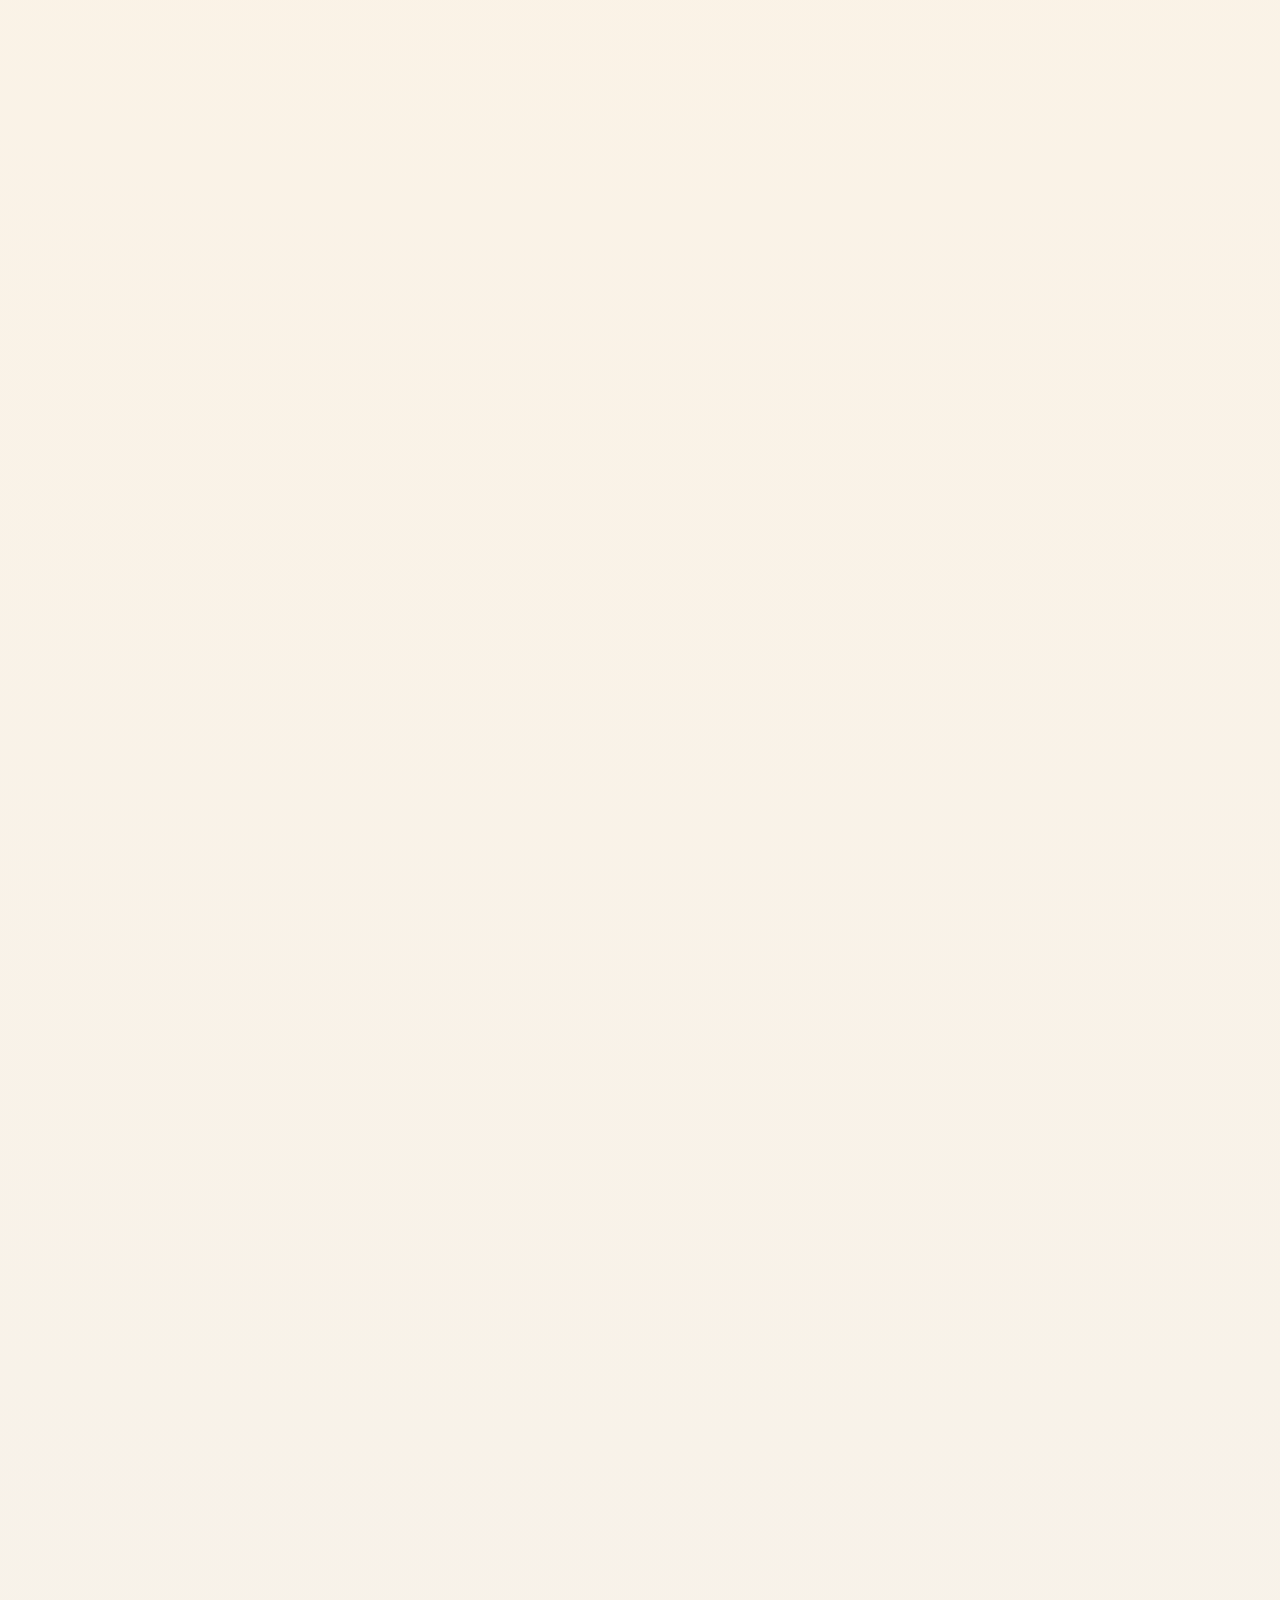
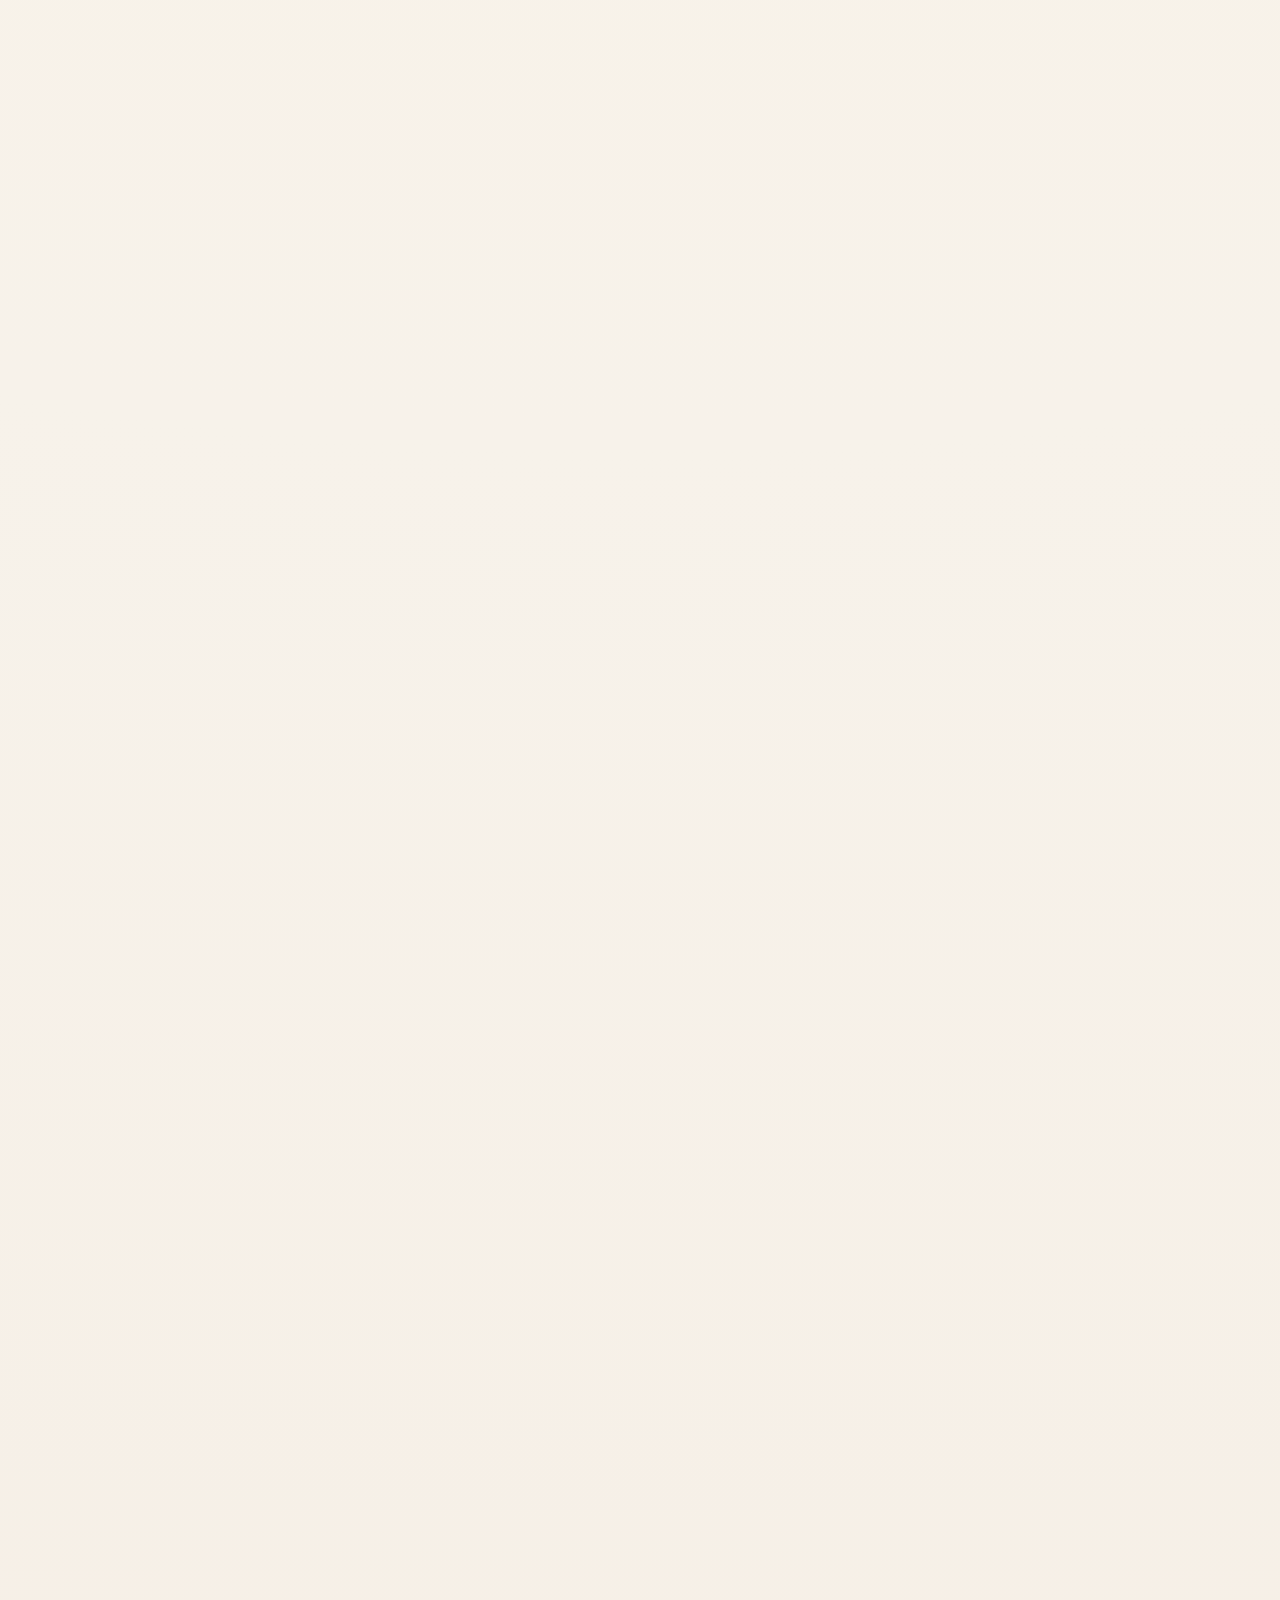
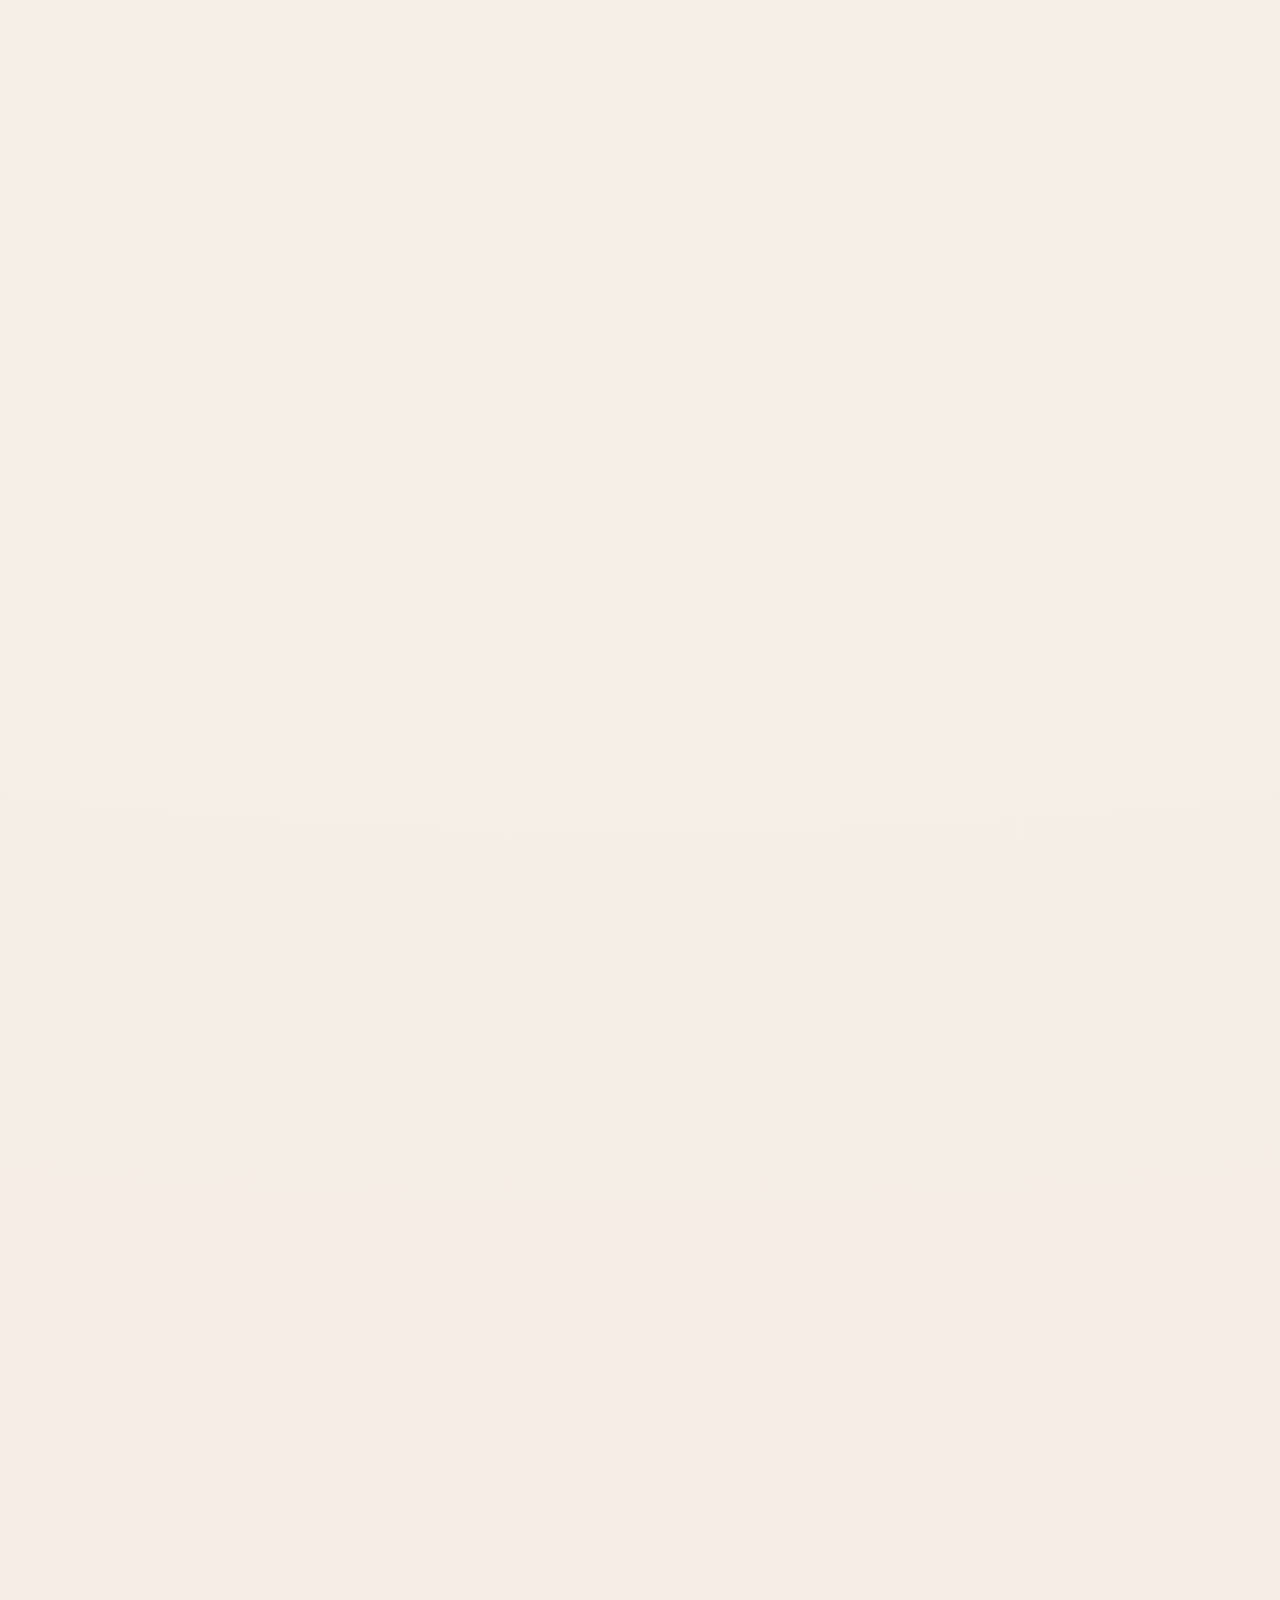
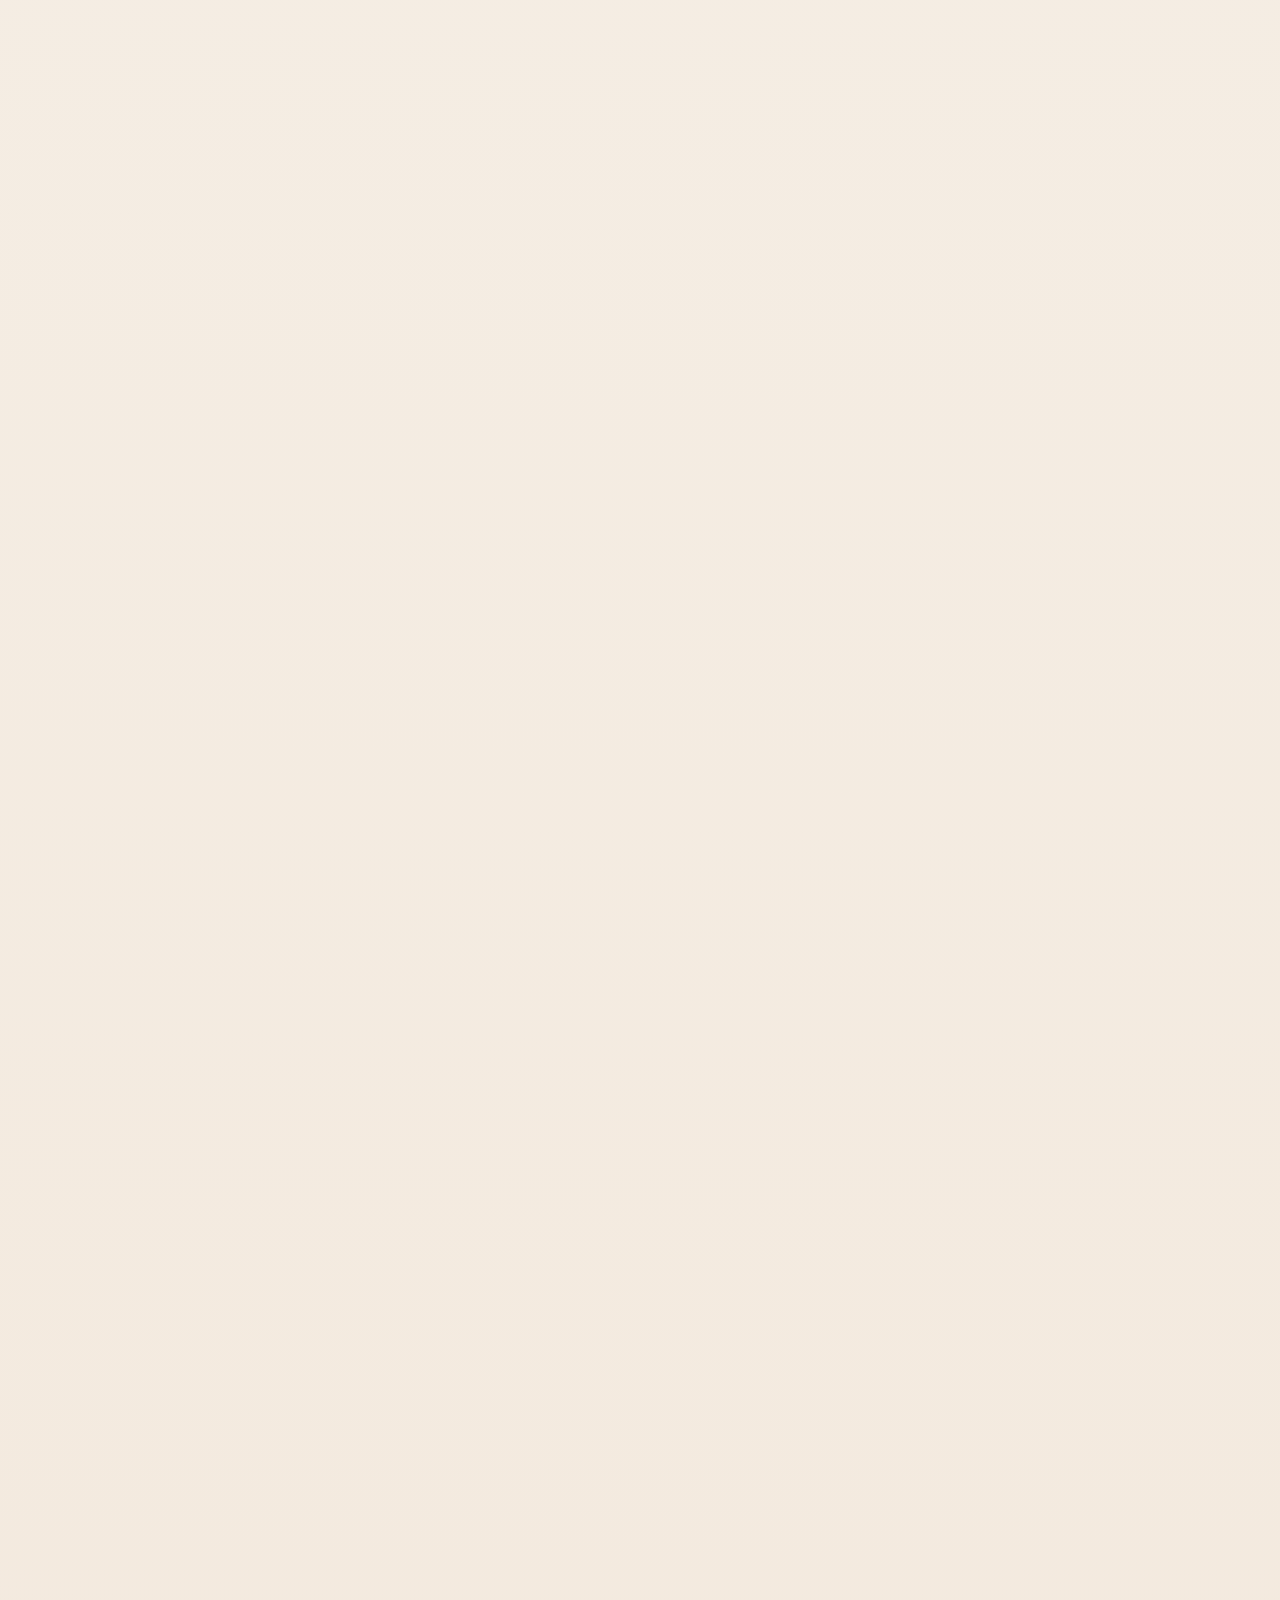
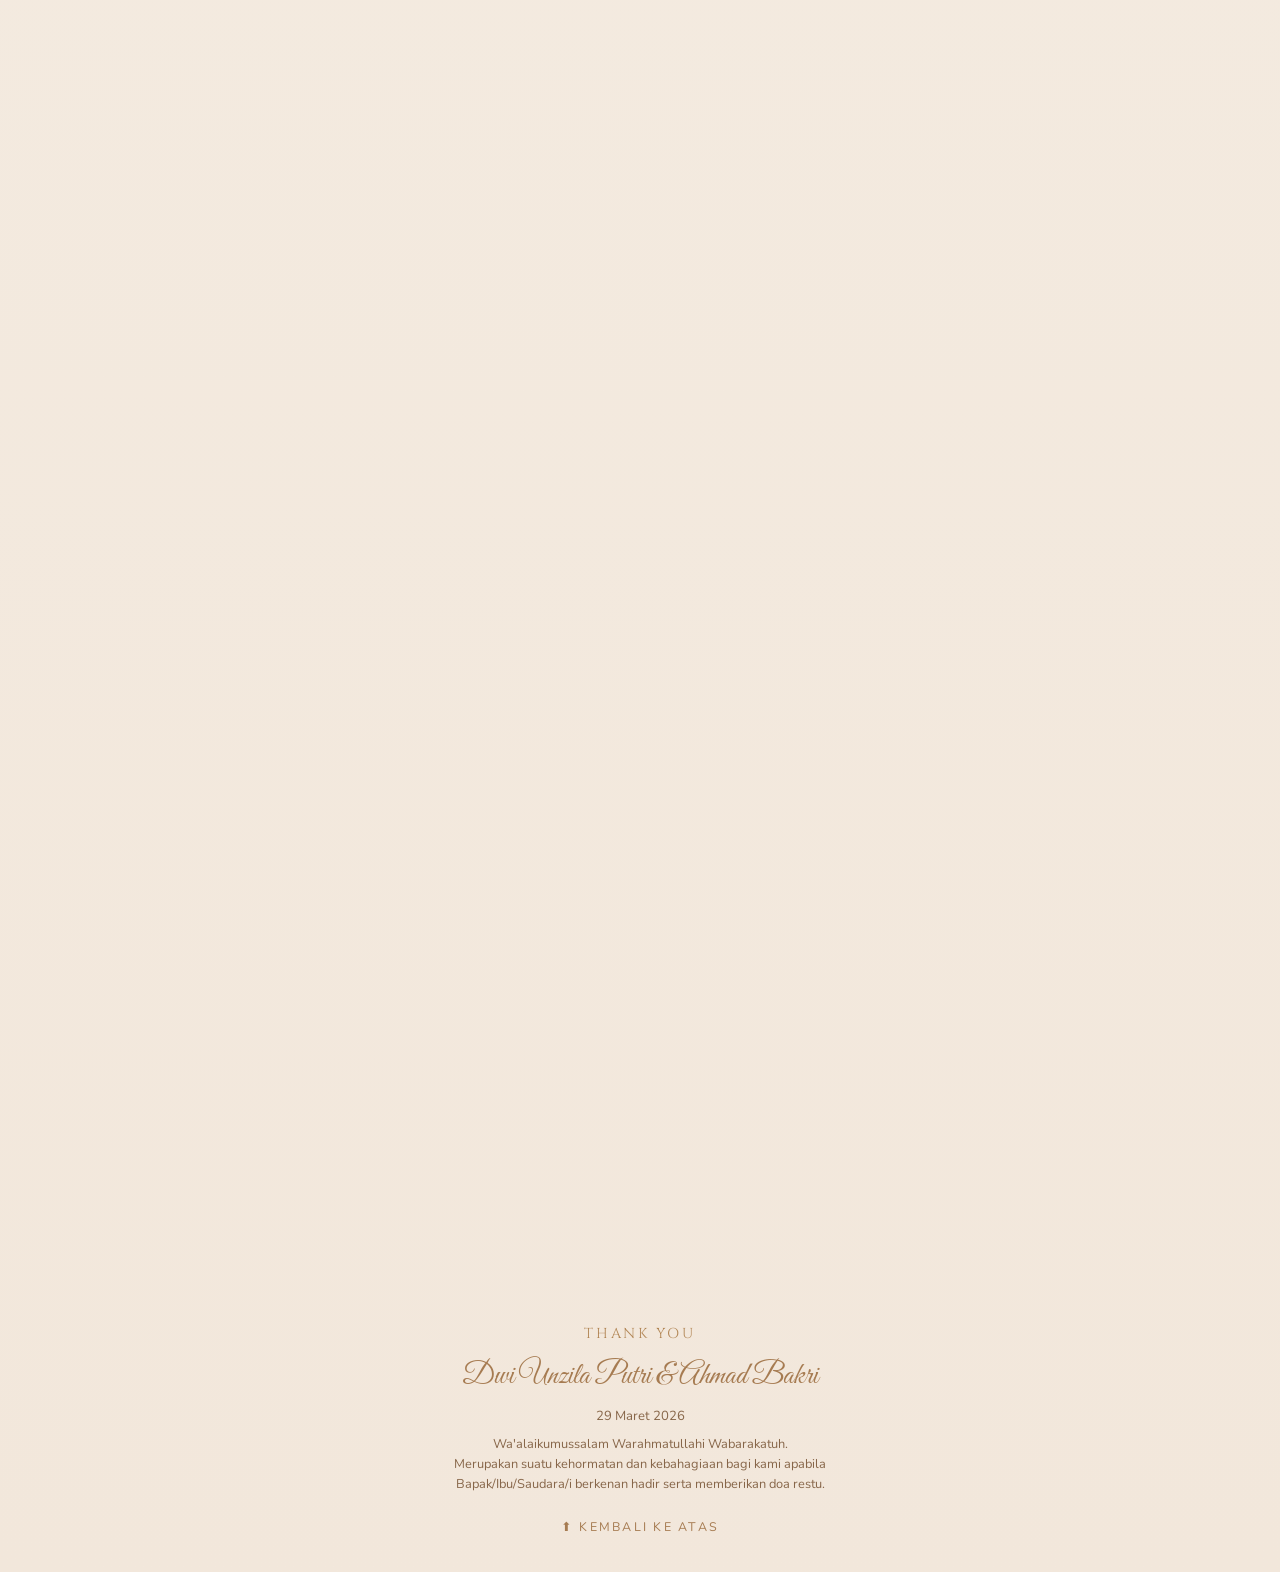
==== commit e0b2f3a6: "Add credit link to KERJABY with styled button" ====
--- a/index.html
+++ b/index.html
@@ -79,6 +79,9 @@
     <div class="fab" id="fabMusic">
       <span class="icon">🎵</span><span id="fabMusicLabel">Musik On/Off</span>
     </div>
+    <a href="https://instagram.com/kerjaby" target="_blank" rel="noopener noreferrer" class="fab fab-credit">
+      <span class="icon">✨</span><span><strong>KERJABY</strong></span>
+    </a>
   </div>
 
   <!-- PAGE -->
--- a/styles.css
+++ b/styles.css
@@ -2344,6 +2344,71 @@
     max-width: 420px;
     margin: 0.4rem auto 0;
 }
+.fab-credit {
+    background: linear-gradient(135deg, rgba(196, 154, 108, 0.4) 0%, rgba(209, 166, 117, 0.3) 100%);
+    color: #f9e6cf;
+    border: 1.5px solid rgba(196, 154, 108, 0.6);
+    transition: all 0.35s cubic-bezier(0.34, 1.56, 0.64, 1);
+    padding: 0.6rem 1rem;
+    font-weight: 600;
+    letter-spacing: 0.03em;
+    position: relative;
+    overflow: hidden;
+}
+
+.fab-credit::before {
+    content: '';
+    position: absolute;
+    top: 0;
+    left: 0;
+    width: 100%;
+    height: 100%;
+    background: linear-gradient(135deg, rgba(255, 255, 255, 0.3) 0%, transparent 100%);
+    opacity: 0;
+    transition: opacity 0.35s ease;
+    pointer-events: none;
+    z-index: 1;
+    border-radius: 999px;
+}
+
+.fab-credit:hover {
+    background: linear-gradient(135deg, var(--primary) 0%, rgba(196, 154, 108, 0.85) 100%);
+    border-color: rgba(196, 154, 108, 0.9);
+    color: #ffffff;
+    box-shadow: 0 14px 32px rgba(196, 154, 108, 0.35), inset 0 1px 0 rgba(255,255,255,0.4);
+    transform: scale(1.08) translateY(-2px);
+}
+
+.fab-credit:hover::before {
+    opacity: 1;
+}
+
+.fab-credit span {
+    position: relative;
+    z-index: 2;
+}
+
+.fab-credit span.icon {
+    font-size: 1.15rem;
+    display: inline-block;
+    animation: twinkleStar 2s ease-in-out infinite;
+}
+
+@keyframes twinkleStar {
+    0%, 100% { 
+        opacity: 1;
+        transform: scale(1);
+    }
+    50% { 
+        opacity: 0.6;
+        transform: scale(1.1);
+    }
+}
+
+.fab-credit strong {
+    font-weight: 700;
+    letter-spacing: 0.05em;
+}
 .back-to-top {
     margin-top: 1.4rem;
     display: inline-flex;
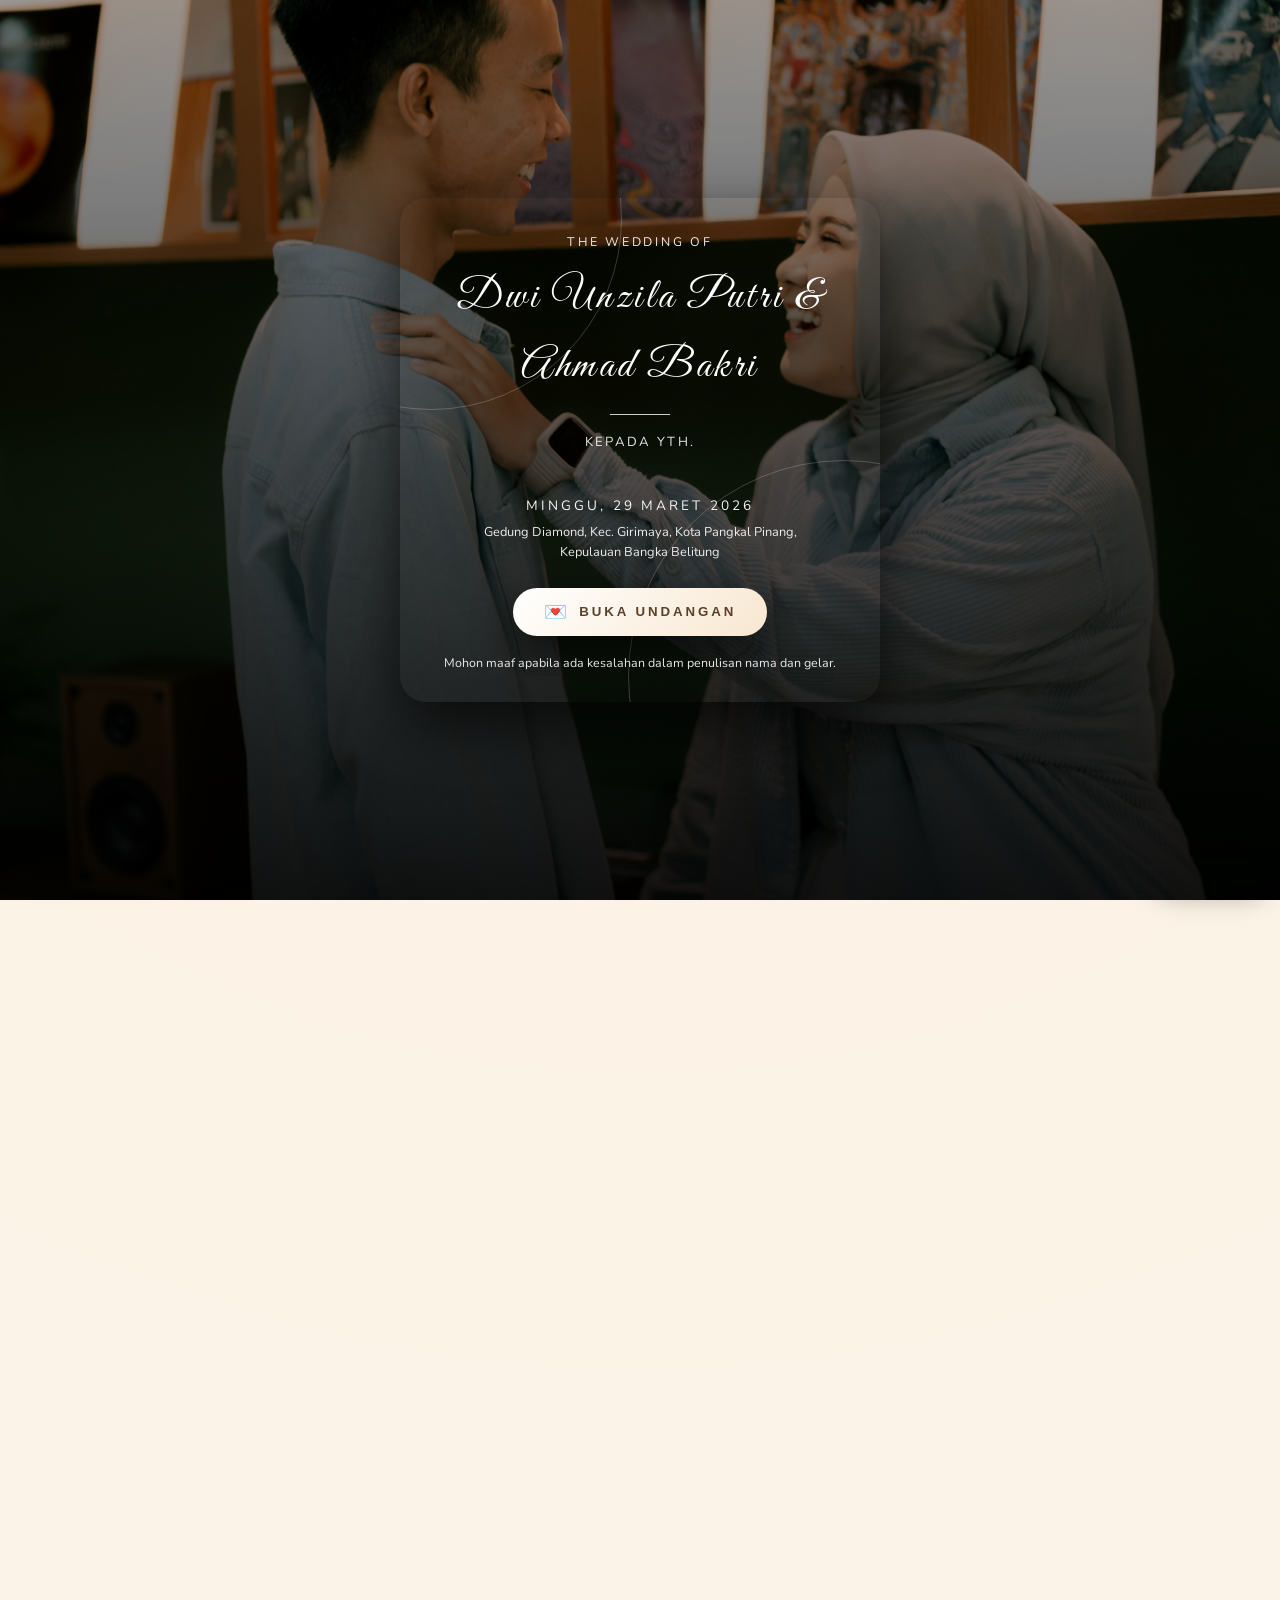
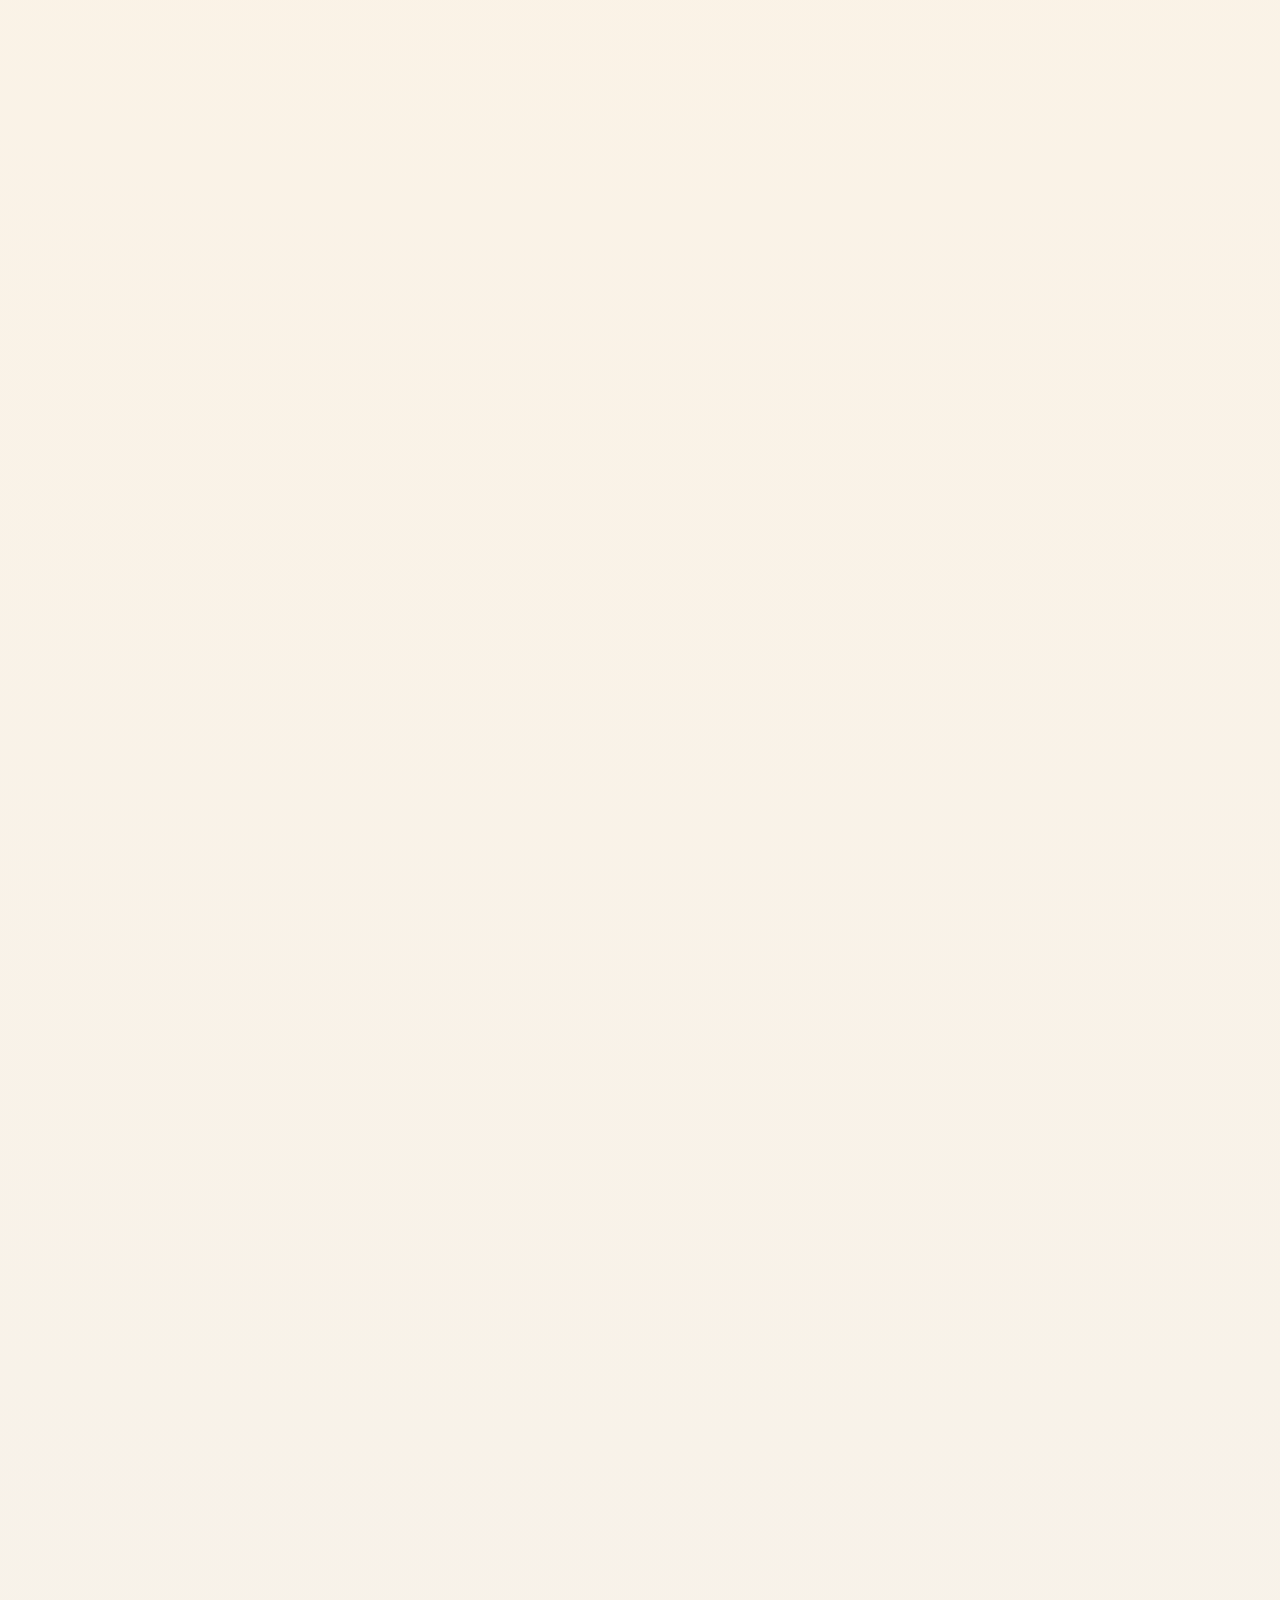
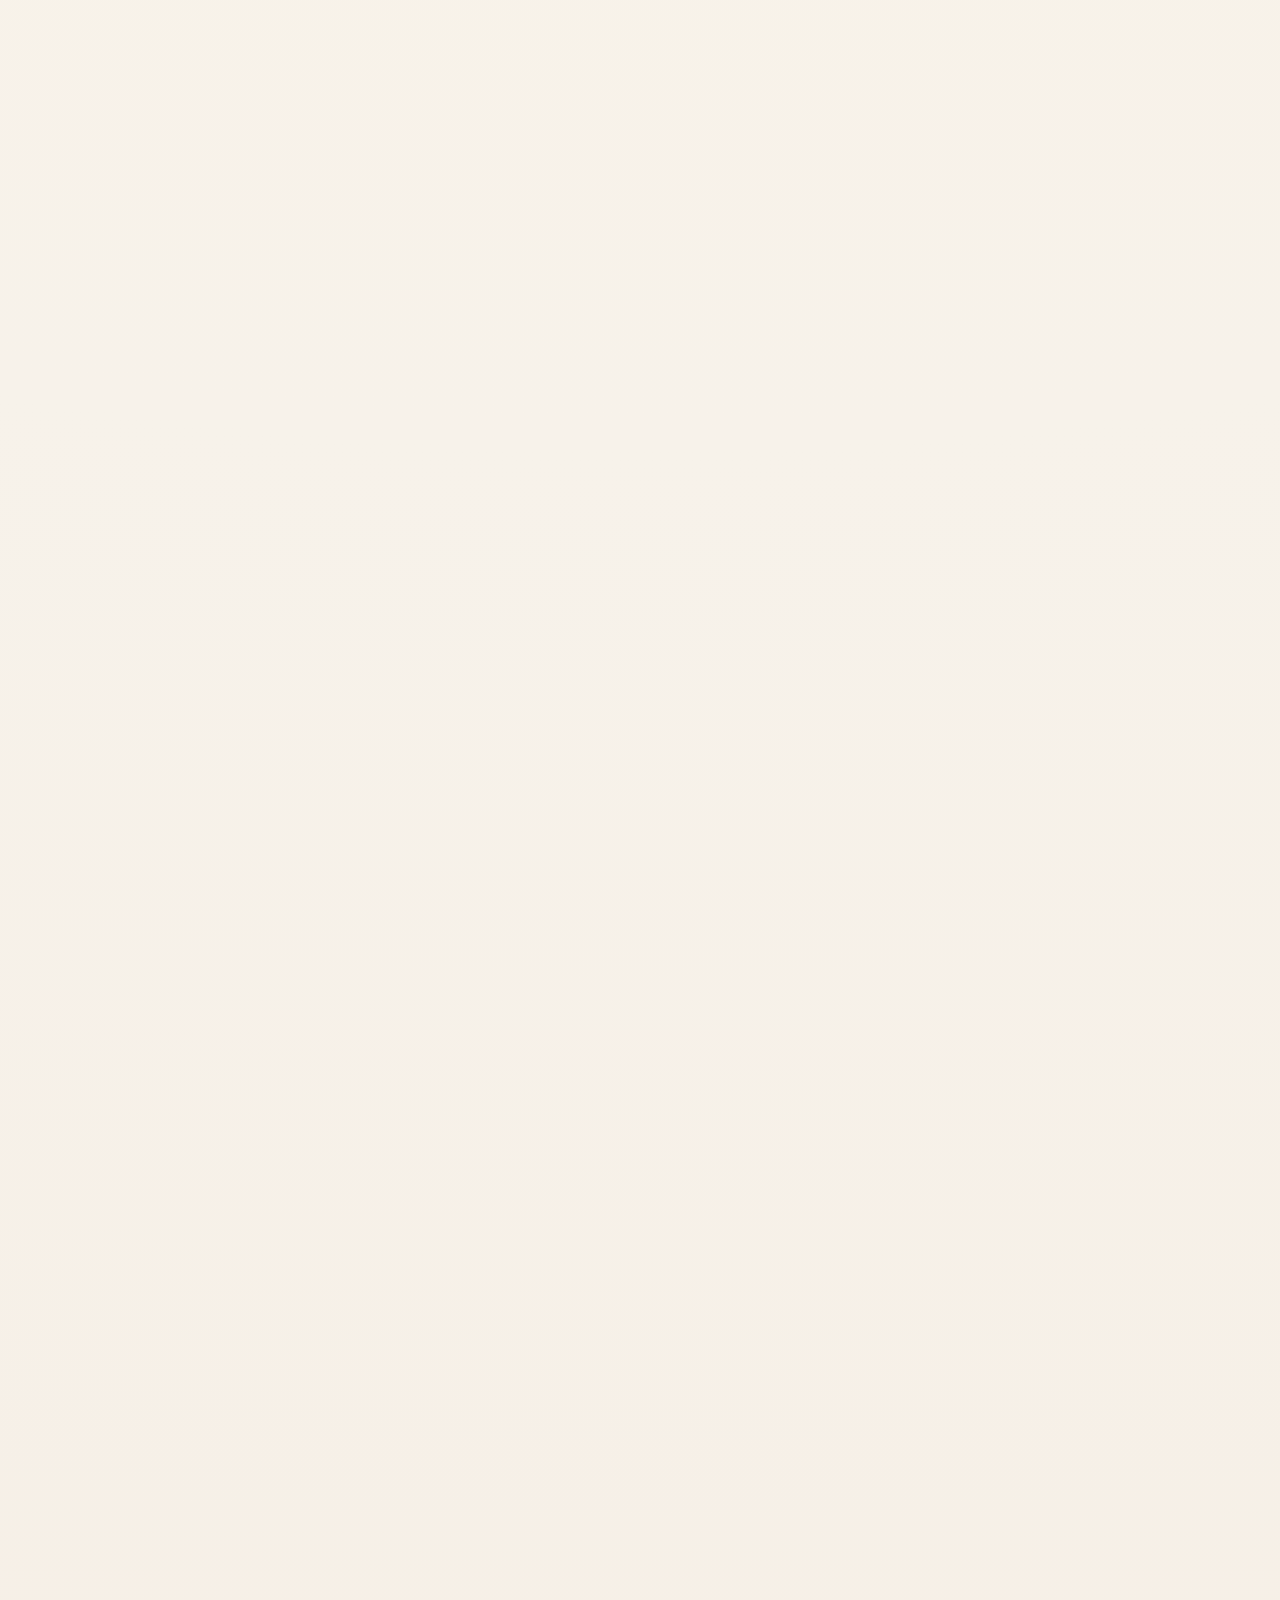
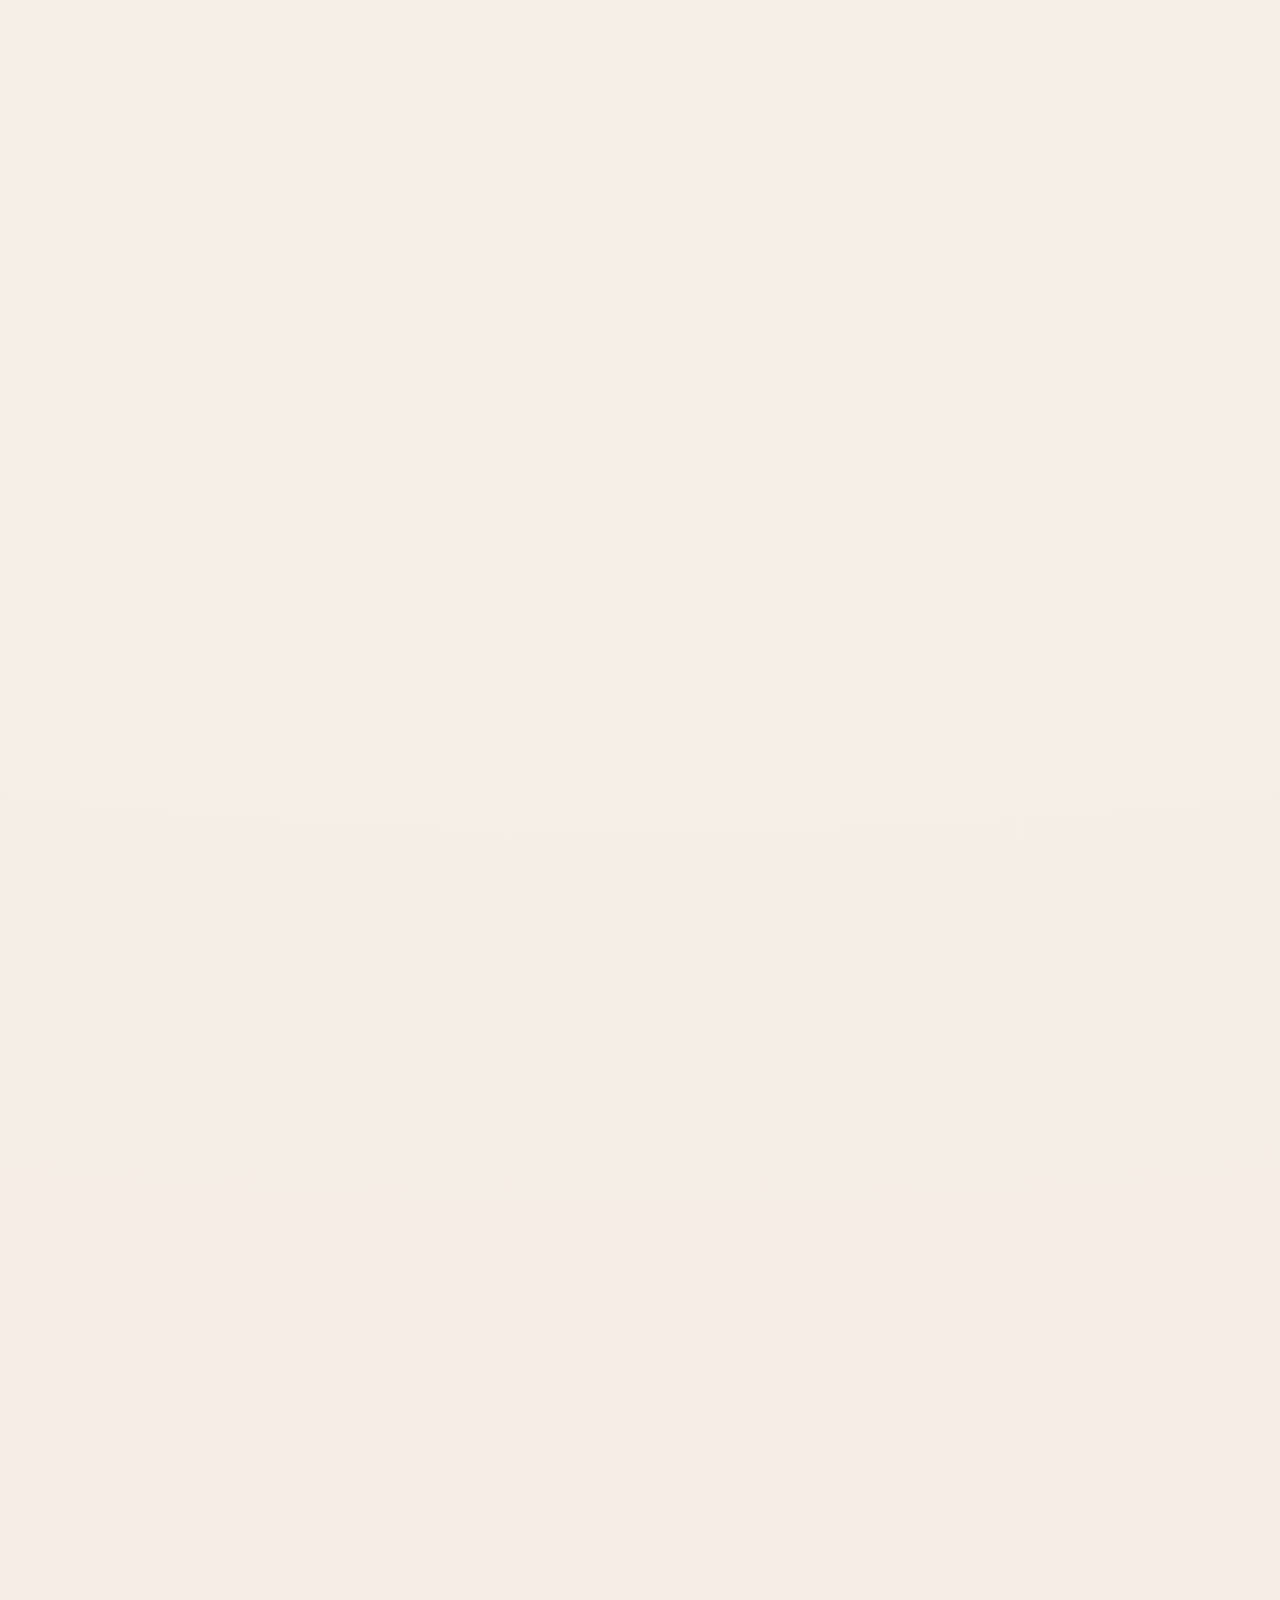
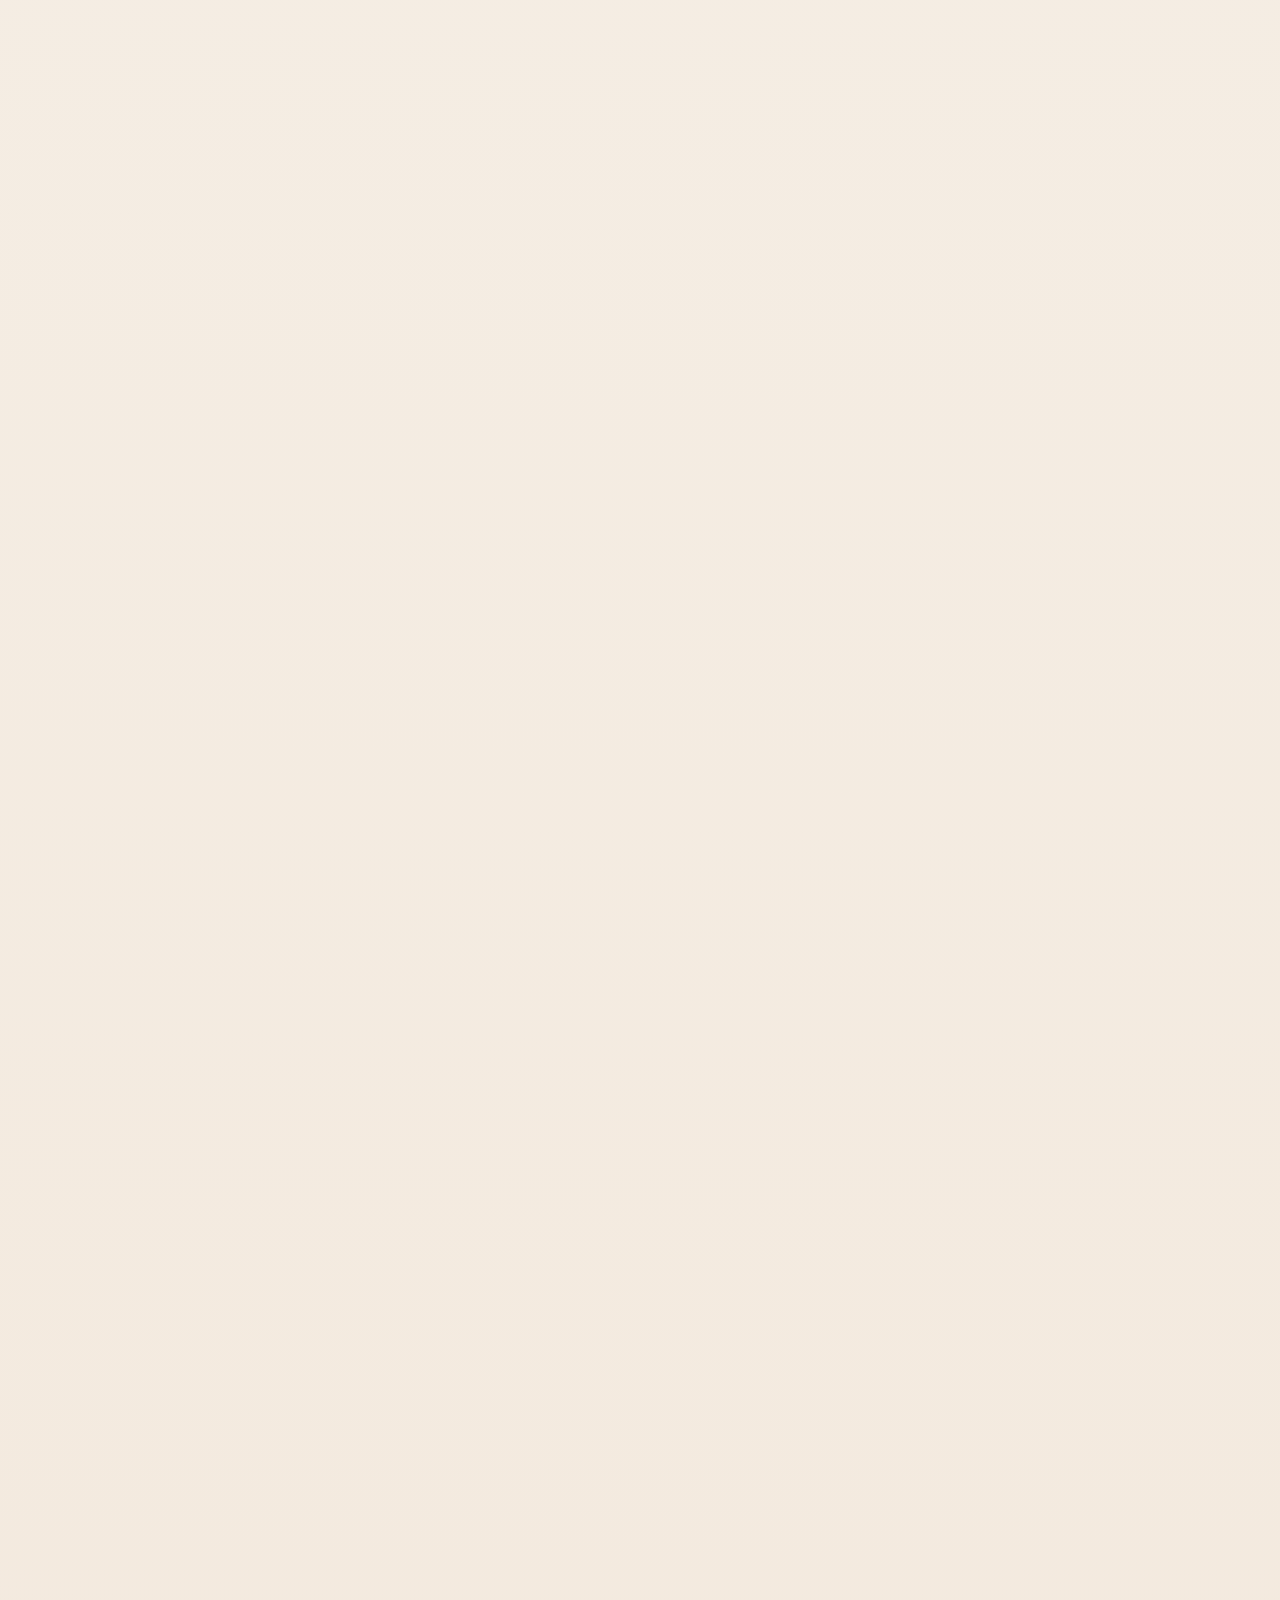
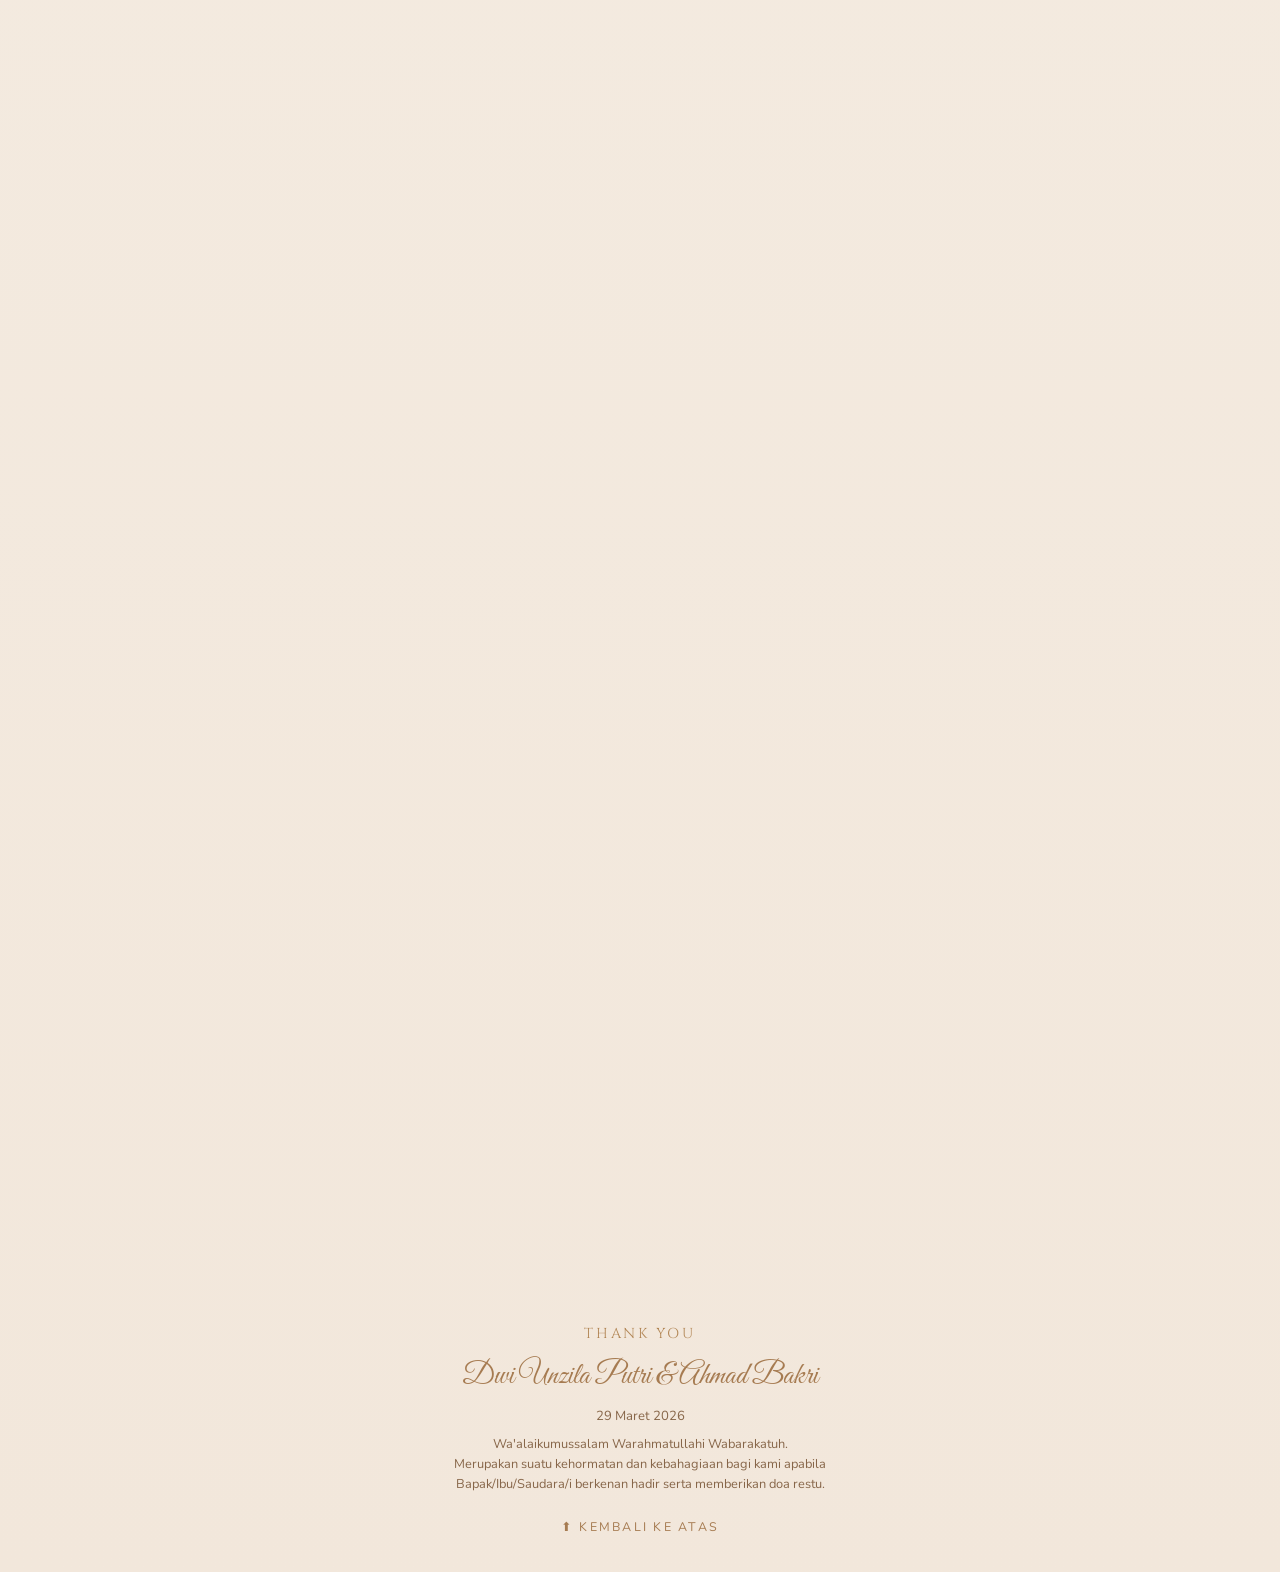
==== commit cce084cc: "Enhance KERJABY credit button with new styling and Instagram icon" ====
--- a/index.html
+++ b/index.html
@@ -80,7 +80,7 @@
       <span class="icon">🎵</span><span id="fabMusicLabel">Musik On/Off</span>
     </div>
     <a href="https://instagram.com/kerjaby" target="_blank" rel="noopener noreferrer" class="fab fab-credit">
-      <span class="icon">✨</span><span><strong>KERJABY</strong></span>
+      <span class="icon instagram-icon" aria-label="Instagram"></span><span><strong>KERJABY</strong></span>
     </a>
   </div>
 
--- a/styles.css
+++ b/styles.css
@@ -2345,13 +2345,10 @@
     margin: 0.4rem auto 0;
 }
 .fab-credit {
-    background: linear-gradient(135deg, rgba(196, 154, 108, 0.4) 0%, rgba(209, 166, 117, 0.3) 100%);
+    background: rgba(25, 18, 9, 0.96);
     color: #f9e6cf;
-    border: 1.5px solid rgba(196, 154, 108, 0.6);
+    border: 1.5px solid rgba(196, 154, 108, 0.7);
     transition: all 0.35s cubic-bezier(0.34, 1.56, 0.64, 1);
-    padding: 0.6rem 1rem;
-    font-weight: 600;
-    letter-spacing: 0.03em;
     position: relative;
     overflow: hidden;
 }
@@ -2363,7 +2360,7 @@
     left: 0;
     width: 100%;
     height: 100%;
-    background: linear-gradient(135deg, rgba(255, 255, 255, 0.3) 0%, transparent 100%);
+    background: linear-gradient(135deg, rgba(196, 154, 108, 0.15) 0%, transparent 100%);
     opacity: 0;
     transition: opacity 0.35s ease;
     pointer-events: none;
@@ -2371,27 +2368,50 @@
     border-radius: 999px;
 }
 
+.fab-credit::after {
+    content: '';
+    position: absolute;
+    bottom: 2px;
+    left: 50%;
+    transform: translateX(-50%);
+    width: 0;
+    height: 2px;
+    background: rgba(196, 154, 108, 0.8);
+    transition: width 0.35s ease;
+    pointer-events: none;
+    z-index: 1;
+}
+
 .fab-credit:hover {
-    background: linear-gradient(135deg, var(--primary) 0%, rgba(196, 154, 108, 0.85) 100%);
-    border-color: rgba(196, 154, 108, 0.9);
-    color: #ffffff;
-    box-shadow: 0 14px 32px rgba(196, 154, 108, 0.35), inset 0 1px 0 rgba(255,255,255,0.4);
-    transform: scale(1.08) translateY(-2px);
+    border-color: var(--primary);
+    box-shadow: 0 10px 26px rgba(0,0,0,0.3), 0 0 16px rgba(196, 154, 108, 0.4);
+    color: var(--primary);
 }
 
 .fab-credit:hover::before {
     opacity: 1;
 }
 
+.fab-credit:hover::after {
+    width: 70%;
+}
+
 .fab-credit span {
     position: relative;
     z-index: 2;
 }
 
 .fab-credit span.icon {
-    font-size: 1.15rem;
+    font-size: 1.1rem;
     display: inline-block;
     animation: twinkleStar 2s ease-in-out infinite;
+}
+
+.instagram-icon {
+    width: 1.2rem;
+    height: 1.2rem;
+    display: inline-block;
+    background: url('data:image/svg+xml;utf8,<svg xmlns="http://www.w3.org/2000/svg" viewBox="0 0 24 24"><path stroke="%23f9e6cf" stroke-width="2" d="M16 2H8C4.686 2 2 4.686 2 8v8c0 3.314 2.686 6 6 6h8c3.314 0 6-2.686 6-6V8c0-3.314-2.686-6-6-6z" fill="none"/><circle cx="12" cy="12" r="3.5" stroke="%23f9e6cf" stroke-width="2" fill="none"/><circle cx="17.5" cy="6.5" r="1.5" fill="%23f9e6cf"/></svg>') center/contain no-repeat;
 }
 
 @keyframes twinkleStar {
